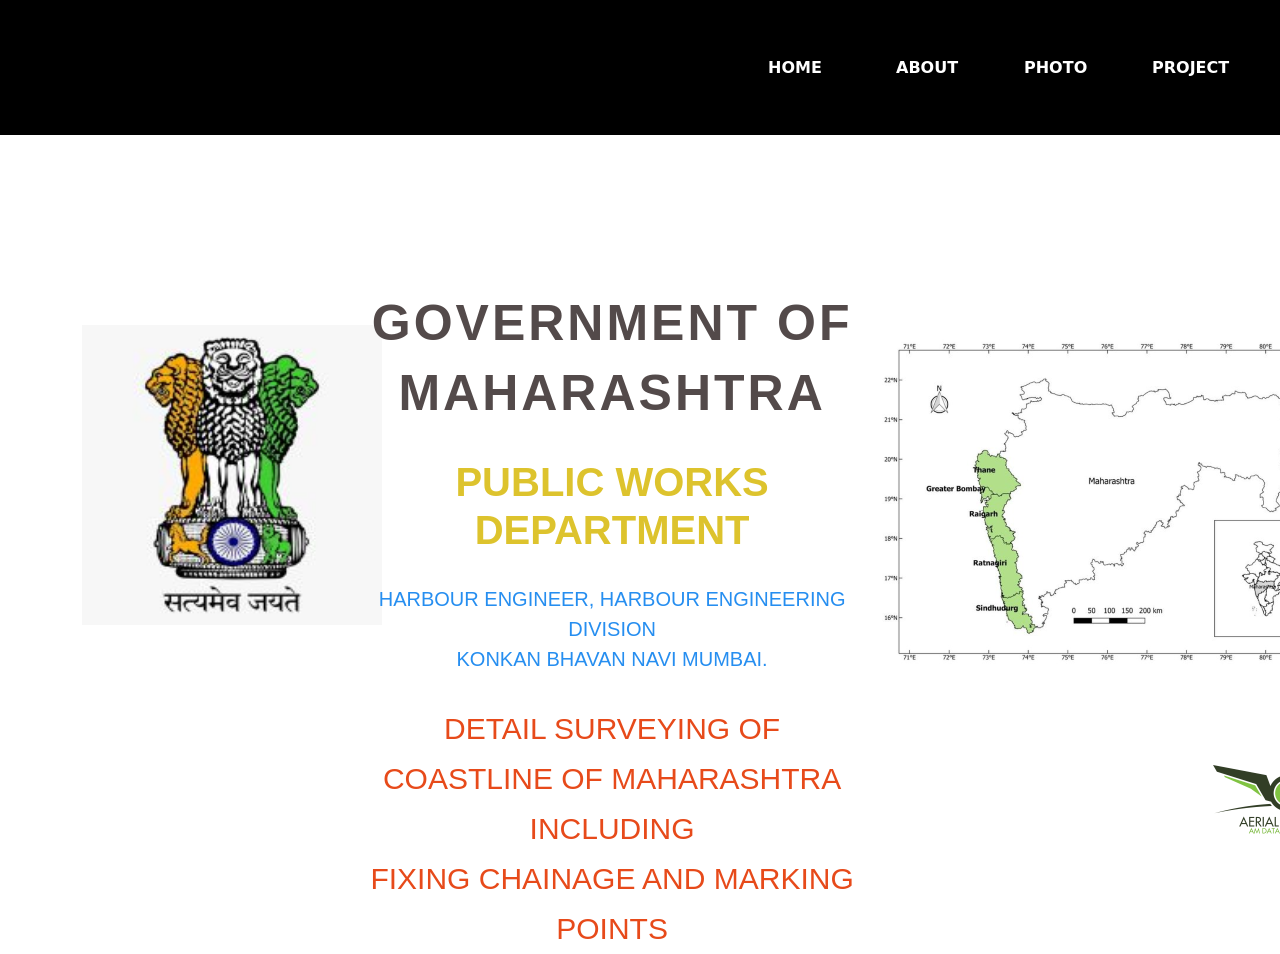
==== index.html @ 78315bbc "my first commit" ====
<!DOCTYPE html>
<html lang="en">
<head>
    <meta charset="UTF-8">
    <meta name="viewport" content="width=device-width, initial-scale=1.0">
    <title>(wp)Coastline Of Maharashtra</title>
</head>
<!-- <link rel="stylesheet" href="../css/home.css"> -->
<link rel="stylesheet" href="./css/home.css">

<link rel="stylesheet" href="https://stackpath.bootstrapcdn.com/bootstrap/5.0.0-alpha1/css/bootstrap.min.css" integrity="sha384-r4NyP46KrjDleawBgD5tp8Y7UzmLA05oM1iAEQ17CSuDqnUK2+k9luXQOfXJCJ4I" crossorigin="anonymous">

<body>
    <header class="header">
        <nav>
            <div class="logo">        
            </div>
            <div class="menu">
                <a href="home.html">HOME</a>
                <a href="about.html">ABOUT</a>
                <a href="photo.html">PHOTO</a>
                <a href="mappage.html">PROJECT</a>
            </div>
        </nav>
        <main>
            <div class="container">
                <div class="logodiv">
                    <!-- <img src="../img/logo1.jpg" alt=""> -->
                    <img src="./img/logo1.jpg" alt="">
                </div>
                <section>
                    <h3>GOVERNMENT OF MAHARASHTRA </h3>
                    <h2>PUBLIC WORKS DEPARTMENT </h2>
                    <h4>HARBOUR ENGINEER, HARBOUR ENGINEERING DIVISION <br>KONKAN BHAVAN NAVI MUMBAI.</h4>
                    <h1> DETAIL SURVEYING OF COASTLINE OF MAHARASHTRA INCLUDING<br> FIXING CHAINAGE AND MARKING POINTS
                    </h1>
                </section>
                <div class="mahadiv">
                    <div class="d1">
                        <!-- <img src="../img/mmap1.png" alt=""> -->
                        <img src="./img/mmap1.png" alt="">
                    </div>
                    <div class="d2">
                        <!-- <img src="../img/AMLogo.png" alt=""> -->
                        <img src="./img/AMLogo.png" alt="">
                    </div>
                </div>
            </div>
        </main>
    </header>

    <script src="https://cdn.jsdelivr.net/npm/popper.js@1.16.0/dist/umd/popper.min.js" integrity="sha384-Q6E9RHvbIyZFJoft+2mJbHaEWldlvI9IOYy5n3zV9zzTtmI3UksdQRVvoxMfooAo" crossorigin="anonymous"></script>
<script src="https://stackpath.bootstrapcdn.com/bootstrap/5.0.0-alpha1/js/bootstrap.min.js" integrity="sha384-oesi62hOLfzrys4LxRF63OJCXdXDipiYWBnvTl9Y9/TRlw5xlKIEHpNyvvDShgf/" crossorigin="anonymous"></script>

</body>
</html>
---- css/home.css ----
* {
    margin: 0px;
    padding: 0px;
    box-sizing: border-box;
    /* background-color: antiquewhite; */
}

.header {
    width: 100%;
    height: 100vh;
    /* background-image: linear-gradient(rgba(0,0,0,0.3),rgba(0,0,0,0.3)),url('../img/background.jpg'); */
    background-position: fixed;
    background-repeat: no-repeat;
    background-size: cover;
}

nav {
    width: 100%;
    height: 15vh;
    background-color: black;
    color: white;
    display: flex;
    justify-content: space-between;
    align-items: center;
}

.logo {
    width: 25%;
    text-align: center;
}

.logo img {
    height: 120px;
    width: 80px;
}

.menu {
    width: 40%;
    display: flex;
    color: white;
    justify-content: space-around;
}

.menu a {
    width: 25%;
    text-decoration: none;
    color: white;
    font-weight: bold;
}

main {
    width: 100%;
    height: 90vh;
    display: flex;
    justify-content: center;
    align-items: center;
    text-align: center;
    color: rgb(0, 0, 0);
    /* background-color: aquamarine; */
}

.container {
    width: 100%;
    height: 80vh;
    display: flex;
    /* background-color: #e0bfbf; */
}

.logodiv {
    width: 25%;
    height: 75vh;
    margin-top: 5vh;
    /* background-color: #585656; */
}

.logodiv img {
    height: 300px;
    width: 300px;
    margin-top: 100px;
}

section {
    width: 45%;
    height: 70vh;
    margin-top: 12vh;
    /* background-color: #d36c6c; */
}

.mahadiv {
    width: 30%;
    height: 75vh;
    margin-top: 5vh;
    /* background-color: #585656; */
}

.d1 {
    margin-left: 10px;
    width: 100%;
    height: 50vh;
    /* background-color: #a31010; */
}

.d1 img {
    margin-top: 100px;
}

.d2 {
    width: 35%;
    height: 20vh;
    margin-top: 90px;
    margin-left: 350px;
    /* background-color: #290101; */
}

section h3 {
    font-size: 50px;
    font-family: sans-serif;
    color: #534a4a;
    font-weight: bolder;
    letter-spacing: 3px;
    line-height: 70px;
}

section h2 {
    margin: 30px 0 20px 0;
    font-size: 40px;
    font-weight: bold;
    color: #ddc32d;
    font-family: sans-serif;
}

section h1 {
    margin: 30px 0 20px 0;
    color: #e74a1a;
    font-family: sans-serif;
    font-weight: bold;
    font-size: 30px;
    font-weight: 100;
    line-height: 50px;
}

section h4 {
    margin: 30px 0 20px 0;
    color: #268ef0;
    font-family: sans-serif;
    font-weight: bold;
    font-size: 20px;
    font-weight: 50;
    line-height: 30px;
}
---- css/home.css ----
* {
    margin: 0px;
    padding: 0px;
    box-sizing: border-box;
    /* background-color: antiquewhite; */
}

.header {
    width: 100%;
    height: 100vh;
    /* background-image: linear-gradient(rgba(0,0,0,0.3),rgba(0,0,0,0.3)),url('../img/background.jpg'); */
    background-position: fixed;
    background-repeat: no-repeat;
    background-size: cover;
}

nav {
    width: 100%;
    height: 15vh;
    background-color: black;
    color: white;
    display: flex;
    justify-content: space-between;
    align-items: center;
}

.logo {
    width: 25%;
    text-align: center;
}

.logo img {
    height: 120px;
    width: 80px;
}

.menu {
    width: 40%;
    display: flex;
    color: white;
    justify-content: space-around;
}

.menu a {
    width: 25%;
    text-decoration: none;
    color: white;
    font-weight: bold;
}

main {
    width: 100%;
    height: 90vh;
    display: flex;
    justify-content: center;
    align-items: center;
    text-align: center;
    color: rgb(0, 0, 0);
    /* background-color: aquamarine; */
}

.container {
    width: 100%;
    height: 80vh;
    display: flex;
    /* background-color: #e0bfbf; */
}

.logodiv {
    width: 25%;
    height: 75vh;
    margin-top: 5vh;
    /* background-color: #585656; */
}

.logodiv img {
    height: 300px;
    width: 300px;
    margin-top: 100px;
}

section {
    width: 45%;
    height: 70vh;
    margin-top: 12vh;
    /* background-color: #d36c6c; */
}

.mahadiv {
    width: 30%;
    height: 75vh;
    margin-top: 5vh;
    /* background-color: #585656; */
}

.d1 {
    margin-left: 10px;
    width: 100%;
    height: 50vh;
    /* background-color: #a31010; */
}

.d1 img {
    margin-top: 100px;
}

.d2 {
    width: 35%;
    height: 20vh;
    margin-top: 90px;
    margin-left: 350px;
    /* background-color: #290101; */
}

section h3 {
    font-size: 50px;
    font-family: sans-serif;
    color: #534a4a;
    font-weight: bolder;
    letter-spacing: 3px;
    line-height: 70px;
}

section h2 {
    margin: 30px 0 20px 0;
    font-size: 40px;
    font-weight: bold;
    color: #ddc32d;
    font-family: sans-serif;
}

section h1 {
    margin: 30px 0 20px 0;
    color: #e74a1a;
    font-family: sans-serif;
    font-weight: bold;
    font-size: 30px;
    font-weight: 100;
    line-height: 50px;
}

section h4 {
    margin: 30px 0 20px 0;
    color: #268ef0;
    font-family: sans-serif;
    font-weight: bold;
    font-size: 20px;
    font-weight: 50;
    line-height: 30px;
}
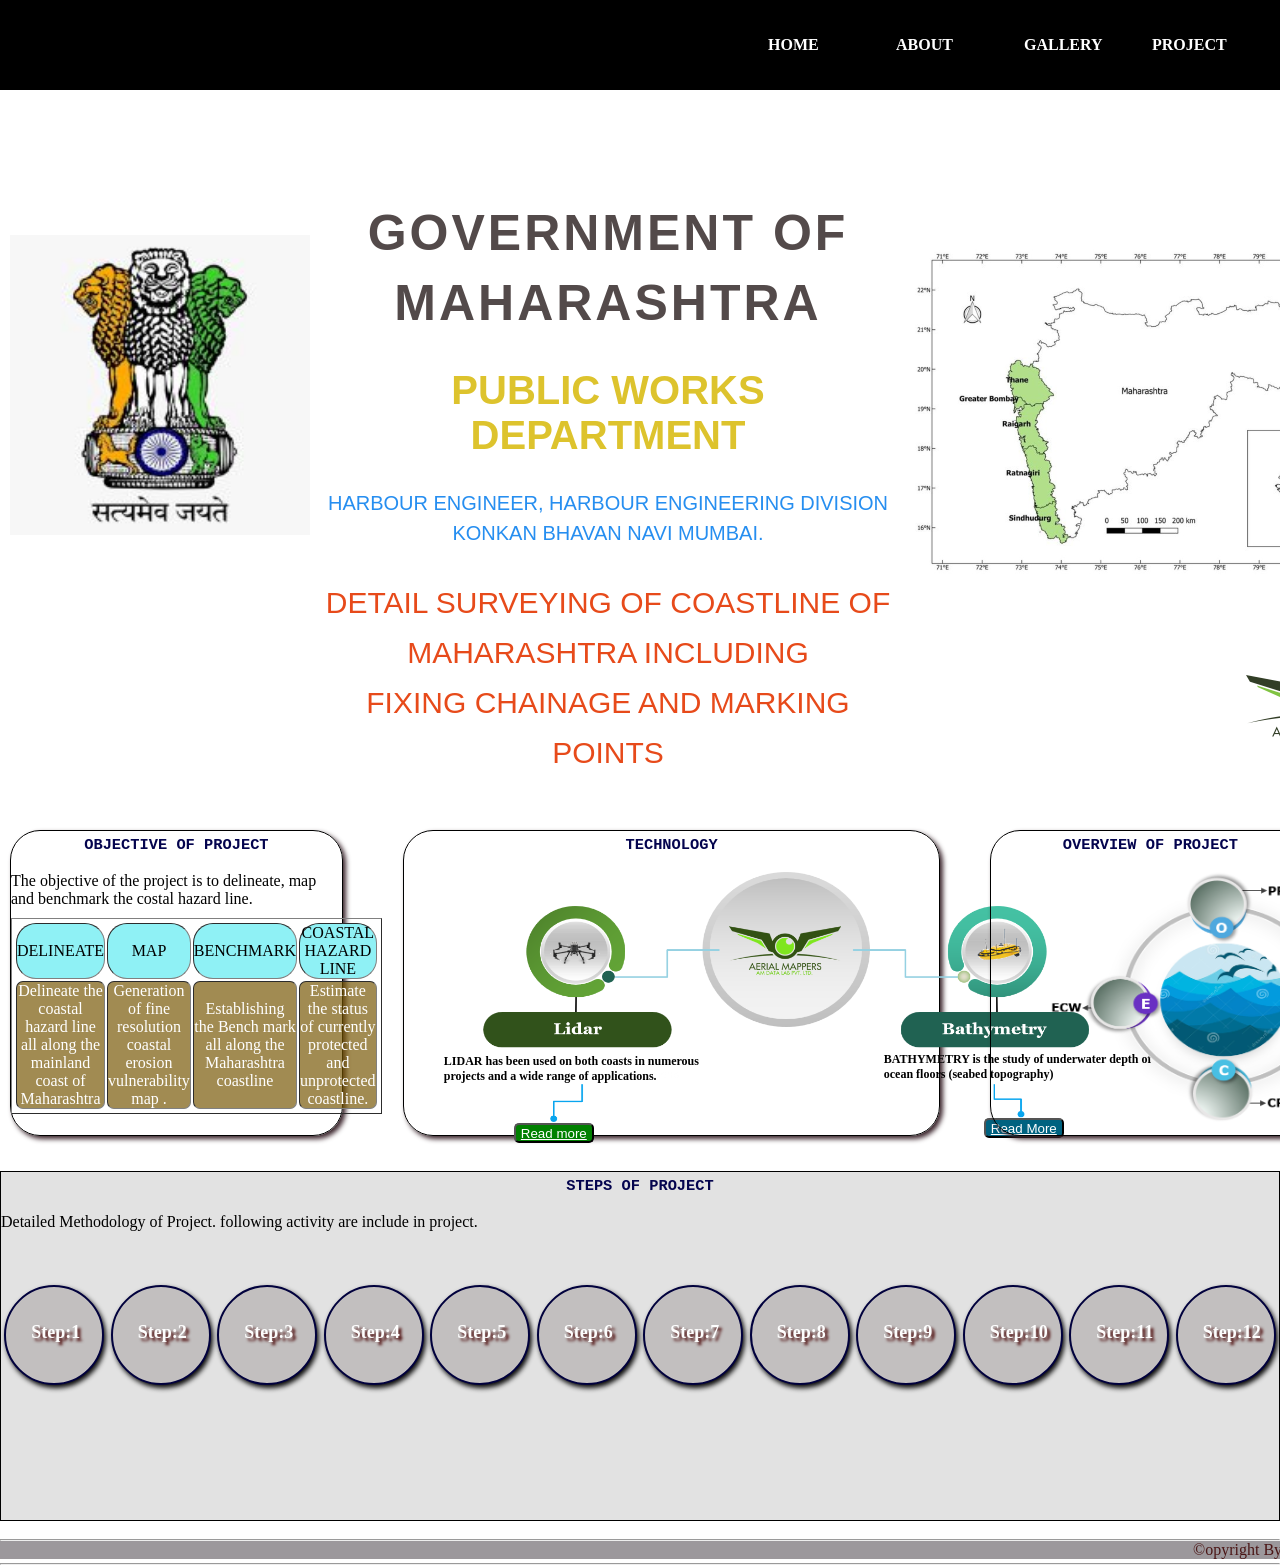
==== commit 74545050: "Add" ====
--- a/index.html
+++ b/index.html
@@ -1,33 +1,29 @@
 <!DOCTYPE html>
 <html lang="en">
+
 <head>
     <meta charset="UTF-8">
     <meta name="viewport" content="width=device-width, initial-scale=1.0">
-    <title>(wp)Coastline Of Maharashtra</title>
+    <title>Coastline Of Maharashtra</title>
 </head>
-<!-- <link rel="stylesheet" href="../css/home.css"> -->
-<link rel="stylesheet" href="./css/home.css">
-
-<link rel="stylesheet" href="https://stackpath.bootstrapcdn.com/bootstrap/5.0.0-alpha1/css/bootstrap.min.css" integrity="sha384-r4NyP46KrjDleawBgD5tp8Y7UzmLA05oM1iAEQ17CSuDqnUK2+k9luXQOfXJCJ4I" crossorigin="anonymous">
+<link rel="stylesheet" href="../css/home.css">
 
 <body>
     <header class="header">
         <nav>
-            <div class="logo">        
+            <div class="logo">
+            
             </div>
             <div class="menu">
-                <a href="home.html">HOME</a>
+                <a href="index.html">HOME</a>
                 <a href="about.html">ABOUT</a>
-                <a href="photo.html">PHOTO</a>
+                <a href="gallery.html">GALLERY</a>
                 <a href="mappage.html">PROJECT</a>
             </div>
         </nav>
         <main>
             <div class="container">
-                <div class="logodiv">
-                    <!-- <img src="../img/logo1.jpg" alt=""> -->
-                    <img src="./img/logo1.jpg" alt="">
-                </div>
+                <div class="logodiv"><img src="../img/logo1.jpg" alt=""></div>
                 <section>
                     <h3>GOVERNMENT OF MAHARASHTRA </h3>
                     <h2>PUBLIC WORKS DEPARTMENT </h2>
@@ -36,21 +32,186 @@
                     </h1>
                 </section>
                 <div class="mahadiv">
-                    <div class="d1">
-                        <!-- <img src="../img/mmap1.png" alt=""> -->
-                        <img src="./img/mmap1.png" alt="">
-                    </div>
-                    <div class="d2">
-                        <!-- <img src="../img/AMLogo.png" alt=""> -->
-                        <img src="./img/AMLogo.png" alt="">
-                    </div>
-                </div>
-            </div>
+                    <div class="d1"><img src="../img/mmap1.png" alt=""></div>
+                    <div class="d2"><img src="../img/AMLogo.png" alt=""></div>
+                </div>
+            </div>
+          
         </main>
+        <!-- <hr> -->
+        <div class="content">
+             <div class="objective">
+                <h3>OBJECTIVE OF PROJECT</h3><br>
+                <p>The objective of the project is to  delineate, map and benchmark the costal hazard line.
+                </p>
+                <table border="1px">
+                   <tr >
+                    <td id="head1">DELINEATE</td>
+                    <td id="head1">MAP</td>
+                    <td id="head1">BENCHMARK</td> 
+                    <td id="head1">COASTAL HAZARD LINE</td>
+                   </tr>
+                   <tr >
+                    <td id="head2">Delineate the coastal hazard line all along the mainland coast of Maharashtra
+                    </td>
+                    <td id="head2">Generation of fine resolution coastal erosion vulnerability map .
+                    </td> 
+                    <td id="head2">Establishing the Bench mark all along the Maharashtra coastline
+                    </td>
+                    <td id="head2"> Estimate the status of currently protected and unprotected coastline.
+                    </td> 
+                   </tr> 
+                </table>
+             </div>
+
+             <div class="technology">
+                <h3>TECHNOLOGY</h3><br>
+                <img src="../img/technology.png" alt="">
+                <div id="d1">
+                    <h4>LIDAR has been used on both coasts in numerous projects and a wide range of applications.</h4>
+                    <br><br>
+                    <button class="read-more-button" onclick="showPopup()">Read more</button>
+                </div>
+                <div id="d2">
+                    <h4>BATHYMETRY is the study of underwater depth of ocean floors (seabed topography) </h4>
+                    <br><br>
+                    <button class="read-more-button1" onclick="showPopup1()">Read More</button>
+                </div>
+<!-- read more for lidar -->
+                <div class="overlay" id="overlay"></div>
+                  <div class="popup-container" id="popupContainer">
+                    <h2>LIDAR TECHNOLOGY</h2>
+                    <br><br>
+                     <p>Airborne light detection and ranging (lidar) is a remote sensing technology that is proving increasingly beneficial in a variety of ocean and coastal mapping applications. 
+                        Lidar systems use pulsed lasers in aircraft to measure ranges to the surface below. The range measurements are combined with position and orientation data to obtain accurate,
+                        3D spatial coordinates (e.g., latitudes, longitudes, and heights) of points on Earth’s surface, as well as elevated features, such as canopy and buildings. In the case of bathymetric lidar,
+                        green laser beams are employed for ranging through the water column in order to map bathymetry of shallow coastal waters.
+                     </p>
+                     <br>
+                     <h2>Output By Lidar:</h2>
+                     <br>
+                     <img src="../img/Lidar.png" alt="">
+                    <p ><button onclick="hidePopup()" class="close">Close</button></p>
+                 </div>
+
+<!-- read more for Bathymetry -->
+                <div class="overlay1" id="overlay1"></div>
+                  <div class="popup-container1" id="popupContainer1">
+                    <h2>BATHYMETRY  TECHNOLOGY</h2>
+                    <br><br>
+                     <p>Bathymetry is the study and mapping of the seabed or lakebed. It consists of obtaining measurements of the depth of the ocean or lakes and is equivalent to the mapping of the earth's topography. 
+                        In general, only limited information is known about seabed and lake beds. Existing maps of the seabed are often low-resolution or obsolete. In this application, Apache  is suitable technology as 
+                        it can measure depths of up to 300 m and provide its exact GNSS position. The data can be used to estimate silt deposits that scour the channel bottom, etc. The seabed level must be accurately 
+                        measured to determine whether a vessel can make it to the berthing area or whether dredging is required to create adequate depth. The depth level is required in dam and reservoir areas to calculate
+                        the capacity of the dam year after year. Due to the constant movement of water through these dams, siltation causes the bed level to rise, which reduces their overall capacity. 
+                     </p>
+                     <br>
+                     <!-- <h2>Output By Bathymetry</h2>
+                     <br> -->
+                     <img src="../img/Bathymetry.png" alt="">
+                    <p><button onclick="hidePopup1()" class="close">Close</button></p>
+                 </div>  
+
+                <script>
+                   function showPopup() {
+                   document.getElementById('overlay').style.display = 'block';
+                   document.getElementById('popupContainer').style.display = 'block';
+                   }
+
+                   function hidePopup() {
+                   document.getElementById('overlay').style.display = 'none';
+                   
+                   document.getElementById('popupContainer').style.display = 'none';
+                   }
+// Bathymetry
+                   function showPopup1() {
+                   document.getElementById('overlay1').style.display = 'block';
+                   document.getElementById('popupContainer1').style.display = 'block';
+                   }
+
+                   function hidePopup1() {
+                   document.getElementById('overlay1').style.display = 'none';
+                   document.getElementById('popupContainer1').style.display = 'none';
+                   }
+                </script>
+                
+             </div>
+
+             <div class="Overview">
+                  <h3>OVERVIEW OF PROJECT </h3><BR>
+                   
+                    <a href="./mappage.html"> <img src="./img/OVERVIEW (2).png" alt=""></a>
+             </div>
+        </div>
+            <br>
+            <br>
+<!-- steps -->
+        <div class="steps">
+            <h3>STEPS OF PROJECT</h3>
+            <br>
+           <p>Detailed Methodology of Project. following activity are include in project.</p>
+            <br><br><br>
+            <div class="stepbox">
+                <div class="box">
+                    <h4>Step:1</h4>
+                    <div class="popbox">Identification of coastline using google earth.(Ref for aerial survey).</div>   
+                </div>
+                <div class="box">
+                    <h4>Step:2</h4>
+                    <div class="popbox">Establishment of benchmark for drone survey.</div>
+                </div>
+                <div class="box">
+                    <h4>Step:3</h4>
+                    <div class="popbox">Drone lidar survey.</div>
+                </div>
+                <div class="box">
+                    <h4>Step:4</h4>
+                    <div class="popbox">Generation of drone survey output.</div>
+                </div>
+                <div class="box">
+                    <h4>Step:5</h4>
+                    <div class="popbox">Geo-referencing of the village map.</div>
+                </div>
+                <div class="box">
+                    <h4>Step:6</h4>
+                    <div class="popbox">Identification of the coastline (district wise, taluka wise, village wise).</div>
+                </div>
+
+                <div class="box">
+                    <h4>Step:7</h4>
+                    <div class="popbox">Rectification of the coastline as per notified area.</div>   
+                </div>
+                <div class="box">
+                    <h4>Step:8</h4>
+                    <div class="popbox">Chainage the entire coastline.</div>
+                </div>
+                <div class="box">
+                    <h4>Step:9</h4>
+                    <div class="popbox">Physical KM stone marking as per given dimensions.</div>
+                </div>
+                <div class="box">
+                    <h4>Step:10</h4>
+                    <div class="popbox">Super-imposition of the historical data collected from satellite image.</div>
+                </div>
+                <div class="box">
+                    <h4>Step:11</h4>
+                    <div class="popbox">Statement of changes against the current situation of the coastline. (Drone image and satellite image superimposition).</div>
+                </div>
+                <div class="box">
+                    <h4>Step:12</h4>
+                    <div class="popbox">Identification of Hazards in the coastal environment (Vulnerability index given by INCOIS).</div>
+                </div>
+            </div>
+        </div>    
+        <br>
+<!-- footer -->
+        <footer>
+            <hr>
+            <marquee>©opyright By Aerial Mappers.</marquee>
+            <hr>
+         </footer>
     </header>
-
-    <script src="https://cdn.jsdelivr.net/npm/popper.js@1.16.0/dist/umd/popper.min.js" integrity="sha384-Q6E9RHvbIyZFJoft+2mJbHaEWldlvI9IOYy5n3zV9zzTtmI3UksdQRVvoxMfooAo" crossorigin="anonymous"></script>
-<script src="https://stackpath.bootstrapcdn.com/bootstrap/5.0.0-alpha1/js/bootstrap.min.js" integrity="sha384-oesi62hOLfzrys4LxRF63OJCXdXDipiYWBnvTl9Y9/TRlw5xlKIEHpNyvvDShgf/" crossorigin="anonymous"></script>
-
+    
 </body>
+
 </html>
--- a/css/home.css
+++ b/css/home.css
@@ -16,7 +16,7 @@
 
 nav {
     width: 100%;
-    height: 15vh;
+    height: 10vh;
     background-color: black;
     color: white;
     display: flex;
@@ -50,7 +50,7 @@
 
 main {
     width: 100%;
-    height: 90vh;
+    height: 80vh;
     display: flex;
     justify-content: center;
     align-items: center;
@@ -59,55 +59,54 @@
     /* background-color: aquamarine; */
 }
 
-.container {
+.container{
     width: 100%;
     height: 80vh;
     display: flex;
     /* background-color: #e0bfbf; */
 }
 
-.logodiv {
-    width: 25%;
-    height: 75vh;
-    margin-top: 5vh;
-    /* background-color: #585656; */
-}
-
-.logodiv img {
+.logodiv{
+width: 25%;
+height: 75vh;
+margin-top: 5vh;
+/* background-color: #585656; */
+}
+
+.logodiv img{
     height: 300px;
     width: 300px;
     margin-top: 100px;
 }
 
-section {
+section{
     width: 45%;
     height: 70vh;
     margin-top: 12vh;
     /* background-color: #d36c6c; */
 }
 
-.mahadiv {
+.mahadiv{
     width: 30%;
     height: 75vh;
     margin-top: 5vh;
     /* background-color: #585656; */
 }
 
-.d1 {
+.d1{
     margin-left: 10px;
     width: 100%;
     height: 50vh;
     /* background-color: #a31010; */
 }
 
-.d1 img {
+.d1 img{
     margin-top: 100px;
 }
 
-.d2 {
+.d2{
     width: 35%;
-    height: 20vh;
-    margin-top: 90px;
+    height: 20vh;margin-top: 90px;
     margin-left: 350px;
     /* background-color: #290101; */
 }
@@ -119,6 +118,7 @@
     font-weight: bolder;
     letter-spacing: 3px;
     line-height: 70px;
+    /* text-shadow: 2px 1px 2px rgb(173, 173, 173); */
 }
 
 section h2 {
@@ -127,6 +127,7 @@
     font-weight: bold;
     color: #ddc32d;
     font-family: sans-serif;
+    /* text-shadow: 2px 1px  5px rgb(91, 91, 92); */
 }
 
 section h1 {
@@ -137,8 +138,9 @@
     font-size: 30px;
     font-weight: 100;
     line-height: 50px;
-}
-
+    /* text-shadow: 2px 1px  5px rgb(91, 91, 92); */
+
+}
 section h4 {
     margin: 30px 0 20px 0;
     color: #268ef0;
@@ -147,4 +149,1380 @@
     font-size: 20px;
     font-weight: 50;
     line-height: 30px;
-}+    /* text-shadow: 2px 1px  5px rgb(91, 91, 92); */
+
+}
+
+.content{
+    height: 35vh;
+    width: 100%;
+    display: flex;
+    /* background-color: rgb(187, 171, 171); */
+    margin-top: 10px;
+}
+
+.objective{
+    height: 34vh;
+    width: 26%;
+    margin-top: 10px;
+    border-radius: 30px;
+    margin-left: 10px;
+    margin-right: 10px;
+    border:1px solid black;
+    box-shadow: 3px 3px 5px rgb(59, 37, 44);
+}
+
+.objective h3{
+    margin-top: 5px;
+    font-size: 1.2vw;
+    font-family: 'Courier New', Courier, monospace;
+    text-align: center;
+    color: rgb(4, 4, 78);
+    /* background-color: black; */
+}
+
+table{
+    padding: 2px;
+    margin-top: 10px;
+    /* background-color: rgb(216, 223, 219); */
+}
+
+ tr #head1{
+   border-radius: 20px;
+   text-align: center;
+   background-color:rgb(143, 241, 245);
+}
+
+tr #head1:hover{
+    background-color:rgb(3, 94, 97);
+    text-decoration: underline;
+    text-shadow: #fffdfd;
+}
+
+tr #head2{
+    border-radius: 7px;
+    text-align: center;
+    color: #fff;
+    background-color: rgba(117, 84, 0, 0.678);
+ }
+
+ .technology{
+    height: 34vh;
+    width: 42%;
+
+    margin-top: 10px;
+    border-radius: 30px;
+    margin-left: 50px;
+    margin-right: 10px;
+    /* background-color: #534a4a; */
+    border:1px solid black;
+    box-shadow: 3px 3px 5px rgb(59, 37, 44);
+}
+
+#d1{
+    margin-top: -72px;
+    margin-left: 40px;
+    height: 40px;
+    width: 270px;
+    /* background-color: #f39797; */
+}
+#d1 button{
+    margin-left: 70px;
+    margin-top: 3px;
+    height: 20px;
+    width: 80px;
+    border-radius: 5px;
+    background-color:green;
+    color: white;
+}
+.technology div h4{
+    font-size: 1.5ch;
+    color: black;
+}
+#d2{
+    margin-top: -42px;
+    margin-left: 480px;
+    height: 40px; 
+    width: 270px;
+    /* background-color: #996c6c; */
+}
+#d2 button{
+    background-color:rgb(0, 98, 128);
+    color: white;
+    height: 20px;
+    width: 80px;
+    border-radius: 5px;
+    margin-left: 100px;
+}
+.technology h3{
+    margin-top: 5px;
+    font-size: 1.2vw;
+    font-family: 'Courier New', Courier, monospace;
+    text-align: center;
+    color: rgb(4, 4, 78);
+    /* background-color: black; */
+}
+
+.technology img{
+  height: 250px;
+  width: 650px;
+  margin-left: 50px;
+}
+
+/* read more lidar*/
+.popup-container {
+    display: none;
+    position: fixed;
+     top: 50%;
+    left: 50%; 
+    margin-left: 50px; 
+    transform: translate(-50%, -50%);
+    padding: 20px;
+    background-color: #fff;
+    box-shadow: 0 0 10px rgba(0, 0, 0, 0.3);
+    z-index: 1000;
+  }
+
+  .overlay {
+    display: none;
+    position: fixed;
+    top: 0;
+    left: 0;
+    width: 100%;
+    height: 100%;
+    background: rgba(0, 0, 0, 0.5);
+    z-index: 999;
+  }
+
+  .read-more-button {
+    cursor: pointer;
+    color: blue;
+    text-decoration: underline;
+  }
+
+  /* read more Bathymetry*/
+.popup-container1 {
+    display: none;
+    position: fixed;
+     top: 50%;
+    left: 50%; 
+    margin-left: 50px; 
+    transform: translate(-50%, -50%);
+    padding: 20px;
+    background-color: #fff;
+    box-shadow: 0 0 10px rgba(0, 0, 0, 0.3);
+    z-index: 1000;
+  }
+
+  .overlay1 {
+    display: none;
+    position: fixed;
+    top: 0;
+    left: 0;
+    width: 100%;
+    height: 100%;
+    background: rgba(0, 0, 0, 0.5);
+    z-index: 999;
+  }
+
+  .read-more-button1 {
+    cursor: pointer;
+    color: blue;
+    text-decoration: underline;
+  }
+
+  .close{
+    background-color: darkgreen;
+    color: #fff;
+  }
+  .Overview{
+    height: 34vh;
+    width: 25%;
+    margin-top: 10px;
+    border-radius: 30px;
+    margin-left: 40px;
+    margin-right: 10px;
+    border:1px solid black;
+    box-shadow: 3px 3px 5px rgb(59, 37, 44);
+  }
+
+  .Overview img{
+    margin-left: 10px;
+    height: 250px;
+    width: 450px;
+  }
+  .Overview h3{
+    margin-top: 5px;
+    font-size: 1.2vw;
+    font-family: 'Courier New', Courier, monospace;
+    text-align: center;
+    color: rgb(4, 4, 78);
+    /* background-color: black; */
+}
+
+/* steps */
+.steps{
+    height: 350px;
+    width: 100%;
+    border: 1px solid black;
+    /* display: flex; */
+    background-color: rgb(226, 226, 226);
+}
+.steps h3{
+    margin-top: 5px;
+    font-size: 1.2vw;
+    font-family: 'Courier New', Courier, monospace;
+    text-align: center;
+    color: rgb(4, 4, 78);
+    /* background-color: black; */
+}
+.stepbox{
+    display: flex;
+   justify-content: space-around;
+   align-items: center;
+}
+.box{
+    width: 100px;
+    height: 100px;
+    border: 2px solid rgb(1, 1, 61);
+    border-radius: 50%;
+    box-shadow: 2px 3px 5px rgb(8, 8, 8);
+    background-color: #c2bfbf;
+    position: relative;
+}
+.popbox{
+    display: none;
+    position:absolute;
+    top: 100%;
+    left: 0;
+    width: 150px;
+    padding: 10px;
+    border-radius: 5px;
+    background-color: rgb(113, 155, 156);
+    border: 1px solid black;
+    box-shadow: 0 3px 5px rgb(59, 37, 44);
+}
+.box:hover .popbox {
+display: block;
+}
+
+.stepbox div h4{
+    align-items: center;
+    margin-left: 25px;
+    margin-top: 35px;
+   font-size: large;
+    text-shadow: 3px 3px 3px rgb(71, 3, 3);
+    color: #fdfdfd;
+}
+ footer marquee{
+    color: rgb(75, 22, 22);
+    background-color: rgb(156, 152, 156);
+}
+
+
+ /* mobile view */
+@media only screen and (max-width: 600px) {
+    body {
+      font-size: 14px;
+    }
+    nav{
+        width: 100%;
+        height: 5vh;
+        background-color: black;
+        color: white;
+        display: flex;
+        justify-content: space-between;
+        align-items: center;
+        font-size: smaller;
+    }
+    .menu{
+        width: 100%;
+        display: flex;
+        color: white;
+        justify-content: space-around;
+    }
+    .menu a{
+        /* text-decoration: none; */
+        color: white;
+        font-size: smaller;
+        font-weight: bold;
+    }
+    main {
+        width: 100%;
+        height: 95vh;
+        display: flex;
+        justify-content: center;
+        align-items: center;
+        text-align: center;
+        color: rgb(0, 0, 0);
+        /* background-color: aquamarine; */
+    }
+    .logodiv{
+        width: 20%;
+        height: 7vh;
+        margin-top: -0vh;
+        /* background-color: #585656; */
+        }
+        .logodiv img{
+            height: 50px;
+            width: 50px;
+            margin-top: 10px;
+        }
+        section{
+            width: 60%;
+            height: 70vh;
+            margin-top: -6vh;
+            /* background-color: #d36c6c; */
+        }
+        .mahadiv{
+            width: 20%;
+            height: 7vh;
+            margin-left: -1vh;
+            margin-top: -0vh;
+            /* background-color: #585656; */
+        }
+        .d1{
+            margin-left: 10px;
+            width: 100%;
+            height: 7vh;
+            /* background-color: #a31010; */
+        }
+        .d1 img{
+            margin-top: 10px;
+            height: 50px;
+            width: 50px;
+        }
+        .d2{
+            width: 35%;
+            height: 20vh;margin-top: 90px;
+            margin-left: 350px;
+            /* background-color: #290101; */
+        }
+        section h3 {
+            font-size: 10px;
+            font-family: sans-serif;
+            color: #534a4a;
+            font-weight: bolder;
+            line-height: 15px;
+        }
+        section h2 {
+            margin-top: 8px;
+            font-size: 10px;
+            font-weight: bold;
+            color: #ddc32d;
+            font-family: sans-serif;
+        }
+        section h1 {
+            color: #e74a1a;
+            font-family: sans-serif;
+            font-weight: bold;
+            margin-top: -10px;
+            font-size: 10px;
+            font-weight: 100;
+            line-height: 12px;
+        }
+        section h4 {
+            margin-top: -10px;
+            color: #268ef0;
+            font-family: sans-serif;
+            font-weight: bold;
+            font-size: 10px;
+            line-height: 12px;
+        }
+        .content{
+            height:75vh;
+            width: 100%;
+            display: inline;
+            /* background-color: rgb(187, 171, 171); */
+           /* margin-top: 50px; */
+        }
+ /* Table Objective */
+        .objective{
+            margin-top:-700px;
+            height: 22vh;
+            width: 100%;
+            border-radius: 30px;
+            margin-left: 0px;
+            border:1px solid black;
+        }
+        .objective h3{
+            margin-top: 3px;
+            font-size: 0.8rem;
+            font-family: 'Courier New', Courier, monospace;
+            text-align: center;
+            color: rgb(4, 4, 78);
+            /* background-color: black; */
+        }
+        .objective p{
+            margin-top: 3px;
+            font-size: 0.8rem;
+            margin-top: -8px;
+            text-align: center;
+            /* background-color: black; */
+        }
+        table{
+            font-size: 0.67rem;
+            margin-left: -2px;
+            border-radius: 15px;
+            background-color: rgb(216, 223, 219);
+        }
+         tr #head1{
+           border-radius: 20px;
+           text-align: center;
+           background-color:rgb(143, 241, 245);
+        }
+        tr #head1:hover{
+            background-color:rgb(3, 94, 97);
+            text-decoration: underline;
+            text-shadow: #fffdfd;
+        }
+        tr #head2{
+            border-radius: 7px;
+            text-align: center;
+            color: #fff;
+            background-color: rgba(117, 84, 0, 0.678);
+         }
+/* Tecchnology */
+         .technology{
+            height: 22vh;
+            width: 100%;
+            margin-top: 10px;
+            border-radius: 30px;
+            margin-left: 0px;
+            /* background-color: #c0c0c0; */
+            border:1px solid black;
+        }    
+        #d1{
+            margin-top: -40px;
+            margin-left: 0px;
+            font-size: 0.67rem;
+            height: 20px; 
+            width: 140px;
+            /* background-color: #f39797; */
+        }
+        #d1 button{
+            margin-left: 10px;
+            margin-top: -5px;
+            height: 15px;
+            font-size: 0.7rem;
+            width: 80px;
+            text-decoration: none;
+            border-radius: 5px;
+            background-color:green;
+            color: white;
+        }
+        .technology div h4{
+            font-size: 1.5ch;
+            color: black;
+        }
+        #d2{
+            margin-top:-20px;
+            margin-left: 150px;
+            font-size: 0.65rem;
+            height: 20px; 
+            width: 120px;
+            /* background-color:#996c6c; */
+        }
+        #d2 button{
+            background-color:rgb(0, 98, 128);
+            color: white;
+            height: 15px;
+            font-size: 0.7rem;
+            width: 80px;   
+            text-decoration: none;
+            border-radius: 5px;
+            margin-top: -50px;
+            margin-left: 40px;
+        }
+        .technology h3{
+            margin-top: 3px;
+            font-size: 0.8rem;
+            font-family: 'Courier New', Courier, monospace;
+            text-align: center;
+            color: rgb(4, 4, 78);
+        }
+        .technology img{
+          height: 130px;
+          width: 270px;
+          margin-left: 0px;
+        } 
+/* read more lidar*/
+        .popup-container {
+            display: none;
+            font-size: 0.7rem;
+            position: fixed;
+             top: 45%; 
+            left: 35%; 
+            margin-left: 40px; 
+            transform: translate(-50%, -50%);
+            padding:2px;
+            background-color: #fff;
+            box-shadow: 0 0 10px rgba(0, 0, 0, 0.3);
+          }
+        .read-more-button {
+            cursor: pointer;
+            color: blue;
+            text-decoration: underline;
+          }
+ /* read more Bathymetry*/
+        .popup-container1 {
+            display: none;
+            font-size: 0.7rem;
+            position: fixed;
+             top: 45%; 
+            left: 35%; 
+            margin-left: 40px; 
+            transform: translate(-50%, -50%);
+            padding:2px;
+            background-color: #fff;
+            box-shadow: 0 0 10px rgba(0, 0, 0, 0.3);
+        }
+        .overlay1 {
+            display: none;
+            position: fixed;
+            top: 0;
+            left: 0;
+            width: 100%;
+            height: 100%;
+            background: rgba(0, 0, 0, 0.5);
+            z-index: 999;
+        }
+        .read-more-button1 {
+            cursor: pointer;
+            color: blue;
+            text-decoration: underline;
+        }
+        .close{
+            background-color: darkgreen;
+            color: #fff;
+        }
+/* Overview */
+        .Overview{
+            height: 22vh;
+            width: 100%;
+            margin-top: 10px;
+            border-radius: 30px;
+            margin-left: 0px;
+            /* background-color: #c0c0c0; */
+            border:1px solid black;
+        }
+        .Overview img{
+            margin-left:-7px;
+            height: 130px;
+            width: 280px;
+        }
+        .Overview h3{
+            margin-top: 3px;
+            font-size: 0.8rem;
+            font-family: 'Courier New', Courier, monospace;
+            text-align: center;
+            color: rgb(4, 4, 78);
+        }
+/* steps */
+        .steps{
+            height: 350px;
+            width: 100%;
+            margin-top: -20px;
+            border-radius: 10%;
+            border: 1px solid black;
+            background-color: rgb(226, 226, 226);
+        }
+        .steps h3{
+            margin-top: 3px;
+            font-size: 0.8rem;
+            font-family: 'Courier New', Courier, monospace;
+            text-align: center;
+            color: rgb(4, 4, 78);
+        }
+        .steps p{
+           margin-top: 3px;
+           font-size: 0.8rem;
+           margin-top: -8px;
+           text-align: center;
+           /* background-color: black; */
+        }
+        .stepbox{
+            display: flex;
+            flex-wrap: wrap;
+            justify-content: space-between;
+            /* justify-content: space-around; */
+            align-items: center;margin-top: -25px;
+            background-color: #534a4a;
+        }
+        .box{
+            width: 70px;
+            height: 70px;
+            border: 2px solid rgb(1, 1, 61);
+            border-radius: 50%;
+            box-shadow: 2px 3px 5px rgb(8, 8, 8);
+            background-color: #c2bfbf;
+        }
+        .popbox{
+            display: none;
+            position:absolute;
+            top: 100%;
+            left: 0;
+            width: 150px;
+            padding: 10px;
+            border-radius: 5px;
+            background-color: rgb(113, 155, 156);
+            border: 1px solid black;
+            box-shadow: 0 3px 5px rgb(59, 37, 44);
+        }
+        .box:hover .popbox {
+           display: block;
+        }
+        .stepbox div h4{
+           align-items: center;
+           margin-left: 0px;
+           margin-top: 15px;
+           font-size: medium;
+           text-shadow: 3px 3px 3px rgb(71, 3, 3);
+            color: #fdfdfd;
+        }
+    }
+
+/* Tablet View */
+@media only screen and (min-width: 600px) and (max-width: 1024px) {
+    body {
+        font-size: 15px;
+    }
+    nav{
+        width: 100%;
+        height: 6vh;
+        background-color: black;
+        color: white;
+        display: flex;
+        justify-content: space-between;
+        align-items: center;
+        font-size: small;
+    }
+    .menu{
+        width: 100%;
+        display: flex;
+        color: white;
+        justify-content: space-around;
+    }
+    .menu a{
+        /* text-decoration: none; */
+        color: white;
+        font-size: smaller;
+        font-weight: bold;
+    }
+    main {
+        width: 100%;
+        height: 100vh;
+        display: flex;
+        justify-content: center;
+        align-items: center;
+        text-align: center;
+        color: rgb(0, 0, 0);
+        /* background-color: aquamarine; */
+    }
+    .logodiv{
+        width: 20%;
+        height: 13vh;
+        margin-top: -2vh;
+        /* background-color: #585656; */
+    }
+    .logodiv img{
+        height: 85px;
+        width: 75px;
+        margin-top: 10px;
+    }
+    section{
+        width: 60%;
+        height: 25vh;
+        margin-top: -8vh;
+        /* background-color: #8f6a6a; */
+    }
+    .mahadiv{
+        width: 20%;
+        height: 13vh;
+        margin-left: -1vh;
+        margin-top: -2vh;
+        /* background-color: #585656; */
+    }
+    .d1{
+        margin-left: 10px;
+        width: 100%;
+        height: 7vh;
+        /* background-color: #a31010; */
+    }
+    .d1 img{
+        margin-top: 10px;
+        height: 80px;
+        width: 100px;
+    }
+    .d2{
+        width: 35%;
+        height: 20vh;margin-top: 90px;
+        margin-left: 350px;
+        /* background-color: #290101; */
+    }
+    section h3 {
+        font-size: 18px;
+        font-family: sans-serif;
+        color: #534a4a;
+        margin-top: 5px;
+        font-weight: bolder;
+        line-height: 25px;
+    }
+    section h2 {
+        margin-top: 10px;
+        font-size: 14px;
+        font-weight: bold;
+        color: #ddc32d;
+        font-family: sans-serif;
+    }
+    section h1 {
+        color: #e74a1a;
+        font-family: sans-serif;
+        font-weight: bold;
+        margin-top: -10px;
+        font-size: 14px;
+        font-weight: 100;
+        line-height: 20px;
+    }
+    section h4 {
+        margin-top: -10px;
+        color: #268ef0;
+        font-family: sans-serif;
+        font-weight: bold;
+        font-size: 14px;
+        line-height: 20px;
+    }
+    .content{
+        height:75vh;
+        width: 100%;
+        display: inline;
+        /* background-color: rgb(187, 171, 171); */
+        /* margin-top: 50px; */
+    }
+/* Table Objective */
+    .objective{
+        margin-top:-700px;
+        height: 27vh;
+        width: 100%;
+        padding: 5px;
+        border-radius: 30px;
+        margin-left: 0px;
+        border:1px solid black;
+    }
+    .objective h3{
+        margin-top: 5px;
+        font-size: 1.2rem;
+        font-family: 'Courier New', Courier, monospace;
+        text-align: center;
+        color: rgb(4, 4, 78);
+        /* background-color: black; */
+    }
+    .objective p{
+        margin-top: 3px;
+        font-size: 1rem;
+        margin-top: -8px;
+        text-align: center;
+        /* background-color: black; */
+    }
+    table{
+        font-size: 1rem;
+        padding: 5px;
+        margin-left: -2px;
+        border-radius: 15px;
+        background-color: rgb(216, 223, 219);
+    }
+    tr #head1{
+        border-radius: 20px;
+        padding: 5px;
+        text-align: center;
+        background-color:rgb(143, 241, 245);
+    }
+    tr #head1:hover{
+        background-color:rgb(3, 94, 97);
+        text-decoration: underline;
+        text-shadow: #fffdfd;
+    }
+    tr #head2{
+        border-radius: 7px;
+        padding: 5px;
+        text-align: center;
+        color: #fff;
+        background-color: rgba(117, 84, 0, 0.678);
+    }
+/* Tecchnology */
+    .technology{
+        height: 27vh;
+        width: 100%;
+        margin-top: 20px;
+        border-radius: 30px;
+        margin-left: 0px;
+        /* background-color: #c0c0c0; */
+        border:1px solid black;
+    }    
+    #d1{
+        margin-top: -50px;
+        margin-left: 30px;
+        font-size: 0.9rem;
+        height: 30px; 
+        width: 230px;
+        /* background-color: #f39797; */
+    }
+    #d1 button{
+        margin-left: 50px;
+        margin-top: -10px;
+        font-size: 0.8rem;
+        height: 20px;
+        width: 100px;
+        text-decoration: none;
+        border-radius: 5px;
+        background-color:green;
+        color: white;
+    }
+    .technology div h4{
+        font-size: 1.5ch;
+        color: black;
+    }
+    #d2{
+        margin-top:-30px;
+        margin-left: 350px;
+        font-size: 0.9rem;
+        height: 30px; 
+        width: 220px;
+        /* background-color:#996c6c; */
+    }
+    #d2 button{
+        background-color:rgb(0, 98, 128);
+        color: white;
+        height: 20px;
+        width: 100px;  
+        font-size: 0.8rem; 
+        text-decoration: none;
+        border-radius: 5px;
+        margin-top: -40px;
+        margin-left: 60px;
+    }
+    .technology h3{
+        margin-top: 5px;
+        font-size: 1.2rem;
+        font-family: 'Courier New', Courier, monospace;
+        text-align: center;
+        color: rgb(4, 4, 78);
+        /* background-color: black; */
+    }
+    .technology img{
+        height: 180px;
+        width:450px;
+        margin-left: 70px;
+    } 
+/* read more lidar*/
+    .popup-container {
+        display: none;
+        font-size: 1rem;
+        position: fixed;
+        top: 45%; 
+        left: 42%; 
+        margin-left: 45px; 
+        transform: translate(-50%, -50%);
+        padding:2px;
+        background-color: #fff;
+        box-shadow: 0 0 10px rgba(0, 0, 0, 0.3);
+    }
+    .read-more-button {
+        cursor: pointer;
+        color: blue;
+        text-decoration: underline;
+    }
+/* read more Bathymetry*/
+    .popup-container1 {
+        display: none;
+        font-size: 1 rem;
+        position: fixed;
+        top: 45%; 
+        left: 43%; 
+        margin-left: 40px; 
+        transform: translate(-50%, -50%);
+        padding:2px;
+        background-color: #fff;
+        box-shadow: 0 0 10px rgba(0, 0, 0, 0.3);
+    }
+    .overlay1 {
+        display: none;
+        position: fixed;
+        top: 0;
+        left: 0;
+        width: 100%;
+        height: 100%;
+        background: rgba(0, 0, 0, 0.5);
+        z-index: 999;
+    }
+    .read-more-button1 {
+        cursor: pointer;
+        color: blue;
+        text-decoration: underline;
+    }
+    .close{
+        background-color: darkgreen;
+        color: #fff;
+        padding: 3px;
+        border-radius: 5%;
+        font-size: 1rem;
+    }
+/* Overview */
+    .Overview{
+        height: 27vh;
+        width: 100%;
+        margin-top: 20px;
+        border-radius: 30px;
+        margin-left: 0px;
+        /* background-color: #c0c0c0; */
+        border:1px solid black;
+    }
+    .Overview img{
+        margin-left:70px;
+        height: 230px;
+        width: 430px;
+        margin-top: -20px;
+    }
+    .Overview h3{
+        margin-top: 5px;
+        font-size: 1.2rem;
+        font-family: 'Courier New', Courier, monospace;
+        text-align: center;
+        color: rgb(4, 4, 78);
+        /* background-color: black; */
+    }
+/* steps */
+    .steps{
+        height: 300px;
+        width: 100%;
+        margin-top: -10px;
+        border-radius: 10%;
+        border: 1px solid black;
+        background-color: rgb(226, 226, 226);
+    }
+    .steps h3{
+        margin-top: 5px;
+        font-size: 1.5rem;
+        font-family: 'Courier New', Courier, monospace;
+        text-align: center;
+        color: rgb(4, 4, 78);
+        /* background-color: black; */
+    }
+    .steps p{
+        margin-top: 3px;
+        font-size: 1rem;
+        margin-top: -8px;
+        text-align: center;
+        /* background-color: black; */
+    }
+    stepbox{
+        display: flex;
+        flex-wrap: wrap;
+        justify-content: space-between;
+        align-items: center;
+        margin-top: -25px;
+        /* background-color: #534a4a; */
+    }
+    .box{
+        width: 85px;
+        height: 85px;
+        border: 2px solid rgb(1, 1, 61);
+        border-radius: 50%;
+        box-shadow: 2px 3px 5px rgb(8, 8, 8);
+        background-color: #c2bfbf;
+    }
+    .popbox{
+        display: none;
+        position:absolute;
+        top: 100%;
+        left: 0;
+        width: 150px;
+        padding: 10px;
+        border-radius: 5px;
+        background-color: rgb(113, 155, 156);
+        border: 1px solid black;
+        box-shadow: 0 3px 5px rgb(59, 37, 44);
+    }
+    .box:hover .popbox {
+        display: block;
+    }
+    .stepbox div h4{
+        align-items: center;
+        margin-left: 0px;
+        margin-top: 15px;
+        font-size: large;
+        text-shadow: 3px 3px 3px rgb(71, 3, 3);
+        color: #fdfdfd;
+    }
+}
+
+/* laptop view */
+@media only screen and (min-width: 1024px) and (max-width: 1250px) {
+    nav {
+        width: 100%;
+        height: 10vh;
+        background-color: black;
+        color: white;
+        display: flex;
+        justify-content: space-between;
+        align-items: center;
+    }
+    .menu {
+        width: 40%;
+        display: flex;
+        color: white;
+        justify-content: space-around;
+    }
+    .menu a {
+        width: 25%;
+        text-decoration: none;
+        color: white;
+        font-weight: bold;
+    }
+    main {
+        width: 100%;
+        height: 100vh;
+        display: flex;
+        justify-content: center;
+        align-items: center;
+        text-align: center;
+        color: rgb(0, 0, 0);
+        /* background-color: aquamarine; */
+    }
+    .container{
+        width: 100%;
+        height: 60vh;
+        display: flex;
+        margin-top: -300px;
+        /* background-color: #e0bfbf; */
+    }
+    .logodiv{
+    width: 25%;
+    height: 30vh;
+    margin-top: 15vh;
+    /* background-color: #585656; */
+    }
+    .logodiv img{
+        height: 250px;
+        width: 250px;
+        margin-top:0px;
+    }
+    section{
+        width: 45%;
+        height: 60vh;
+        margin-top: 5vh;
+        /* background-color: #d36c6c; */
+    }
+    .mahadiv{
+        width: 30%;
+        height: 30vh;
+        margin-top: 15vh;
+        /* background-color: #585656; */
+    }
+    .d1{
+        margin-left: 10px;
+        width: 100%;
+        height: 50vh;
+        /* background-color: #a31010; */
+    }
+    .d1 img{
+        margin-top: 0px;
+        height: 250px;
+        width: 300px;
+    }
+    .d2{
+        width: 35%;
+        height: 20vh;margin-top: 90px;
+        margin-left: 350px;
+        /* background-color: #290101; */
+    }
+    section h3 {
+        font-size: 40px;
+        font-family: sans-serif;
+        color: #534a4a;
+        font-weight: bolder;
+        letter-spacing: 3px;
+        line-height: 60px;
+        /* text-shadow: 2px 1px 2px rgb(173, 173, 173); */
+    }
+    section h2 {
+        margin: 30px 0 20px 0;
+        font-size: 30px;
+        font-weight: bold;
+        color: #ddc32d;
+        font-family: sans-serif;
+        /* text-shadow: 2px 1px  5px rgb(91, 91, 92); */
+    }
+    section h1 {
+        margin: 30px 0 20px 0;
+        color: #e74a1a;
+        font-family: sans-serif;
+        font-weight: bold;
+        font-size: 25px;
+        font-weight: 100;
+        line-height: 40px;
+        /* text-shadow: 2px 1px  5px rgb(91, 91, 92); */
+    }
+    section h4 {
+        margin: 30px 0 20px 0;
+        color: #268ef0;
+        font-family: sans-serif;
+        font-weight: bold;
+        font-size: 20px;
+        font-weight: 50;
+        line-height: 30px;
+        /* text-shadow: 2px 1px  5px rgb(91, 91, 92); */
+    }
+    .content{
+        height: 33vh;
+        width: 100%;
+        display: flex;
+        /* background-color: rgb(187, 171, 171); */
+        margin-top: -300px;
+    }
+/* objective  */
+    .objective{
+        height: 30vh;
+        width: 26%;
+        margin-top: 10px;
+        border-radius: 30px;
+        margin-left: 10px;
+        margin-right: 10px;
+        border:1px solid black;
+        box-shadow: 3px 3px 5px rgb(59, 37, 44);
+    }
+    .objective h3{
+        margin-top: 5px;
+        font-size: 1.2rem;
+        font-family: 'Courier New', Courier, monospace;
+        text-align: center;
+        color: rgb(4, 4, 78);
+        /* background-color: black; */
+    }
+    table{
+        padding: 5px;
+        margin-top: 10px;
+        font-size: 0.8rem;
+        /* background-color: rgb(216, 223, 219); */
+    }
+     tr #head1{
+       border-radius: 20px;
+       
+       text-align: center;
+       background-color:rgb(143, 241, 245);
+    }
+    tr #head1:hover{
+        background-color:rgb(3, 94, 97);
+        text-decoration: underline;
+        text-shadow: #fffdfd;
+    }
+    tr #head2{
+        border-radius: 7px;
+        text-align: center;
+        color: #fff;
+        background-color: rgba(117, 84, 0, 0.678);
+    }
+/*technology  */
+    .technology{
+        height: 32vh;
+        width: 40%;
+        margin-top: 10px;
+        border-radius: 30px;
+        margin-left: 30px;
+        margin-right: 10px;
+        /* background-color: #534a4a; */
+        border:1px solid black;
+        box-shadow: 3px 3px 5px rgb(59, 37, 44);
+    }
+    #d1{
+        /* margin-top: -70px; */
+        margin-left: 3px;
+        height: 40px;
+        width: 230px;
+        /* background-color: #f39797; */
+    }
+    #d1 button{
+        margin-left: 30px;
+         margin-top: -10px;
+        height: 20px;
+        width: 80px;
+        border-radius: 5px;
+        background-color:green;
+        color: white;
+    }
+    .technology div h4{
+        font-size: 1.5ch;
+        color: black;
+    }
+    #d2{
+        margin-top: -42px;
+        margin-left: 240px;
+        height: 40px; 
+        width: 230px;
+        /* background-color: #996c6c; */
+    }
+    #d2 button{
+        background-color:rgb(0, 98, 128);
+        color: white;
+        height: 20px;
+        width: 80px;
+        margin-top: 15px;
+        border-radius: 5px;
+        margin-left: 130px;
+    }
+    .technology h3{
+        margin-top: 5px;
+        font-size: 1.2rem;
+        font-family: 'Courier New', Courier, monospace;
+        text-align: center;
+        color: rgb(4, 4, 78);
+        /* background-color: black; */
+    }
+    .technology img{
+      height: 230px;
+      width: 460px;
+      margin-top: -10px;
+      margin-left: 10px;
+    }
+/* read more lidar*/
+    .popup-container {
+        display: none;
+        position: fixed;
+         top: 50%;
+        left: 50%; 
+        margin-left: 50px; 
+        transform: translate(-50%, -50%);
+        padding: 20px;
+        background-color: #fff;
+        box-shadow: 0 0 10px rgba(0, 0, 0, 0.3);
+        z-index: 1000;
+    }
+    .overlay {
+        display: none;
+        position: fixed;
+        top: 0;
+        left: 0;
+        width: 100%;
+        height: 100%;
+        background: rgba(0, 0, 0, 0.5);
+        z-index: 999;
+      }
+    .read-more-button {
+        cursor: pointer;
+        color: blue;
+        text-decoration: underline;
+      }
+/* read more Bathymetry*/
+    .popup-container1 {
+        display: none;
+        position: fixed;
+         top: 50%;
+        left: 50%; 
+        margin-left: 50px; 
+        transform: translate(-50%, -50%);
+        padding: 20px;
+        background-color: #fff;
+        box-shadow: 0 0 10px rgba(0, 0, 0, 0.3);
+        z-index: 1000;
+    }
+    .overlay1 {
+        display: none;
+        position: fixed;
+        top: 0;
+        left: 0;
+        width: 100%;
+        height: 100%;
+        background: rgba(0, 0, 0, 0.5);
+        z-index: 999;
+    }
+    .read-more-button1 {
+        cursor: pointer;
+        color: blue;
+        text-decoration: underline;
+    }
+    .close{
+        background-color: darkgreen;
+        color: #fff;
+    }
+    /* overview */
+    .Overview{
+        height: 30vh;
+        width: 26%;
+        margin-top: 10px;
+        border-radius: 30px;
+        margin-left: 30px;
+        margin-right: 10px;
+        border:1px solid black;
+        box-shadow: 3px 3px 5px rgb(59, 37, 44);
+    }
+    .Overview img{
+        margin-left:-10px;
+        height: 200px;
+        width: 320px;
+    }
+    .Overview h3{
+        margin-top: 5px;
+        font-size: 1.2rem;
+        font-family: 'Courier New', Courier, monospace;
+        text-align: center;
+        color: rgb(4, 4, 78);
+        /* background-color: black; */
+    }
+/* steps */
+    .steps{
+        height: 300px;
+        width: 100%;
+        border: 1px solid black;
+        /* display: flex; */
+        background-color: rgb(226, 226, 226);
+    }
+    .steps h3{
+        margin-top: 5px;
+        font-size: 1.2rem;
+        font-family: 'Courier New', Courier, monospace;
+        text-align: center;
+        color: rgb(4, 4, 78);
+        /* background-color: black; */
+    }
+    .stepbox{
+        display: flex;
+       justify-content: space-around;
+       align-items: center;
+    }
+    .box{
+        width: 100px;
+        height: 100px;
+        border: 2px solid rgb(1, 1, 61);
+        border-radius: 50%;
+        box-shadow: 2px 3px 5px rgb(8, 8, 8);
+        background-color: #c2bfbf;
+        position: relative;
+    }
+    .popbox{
+        display: none;
+        position:absolute;
+        top: 100%;
+        left: 0;
+        width: 150px;
+        padding: 10px;
+        border-radius: 5px;
+        background-color: rgb(113, 155, 156);
+        border: 1px solid black;
+        box-shadow: 0 3px 5px rgb(59, 37, 44);
+    }
+    .box:hover .popbox {
+        display: block;
+    }
+    .stepbox div h4{
+        align-items: center;
+        margin-left: 25px;
+        margin-top: 35px;
+       font-size: large;
+        text-shadow: 3px 3px 3px rgb(71, 3, 3);
+        color: #fdfdfd;
+    }
+    footer marquee{
+        color: rgb(75, 22, 22);
+        background-color: rgb(156, 152, 156);
+    }
+}
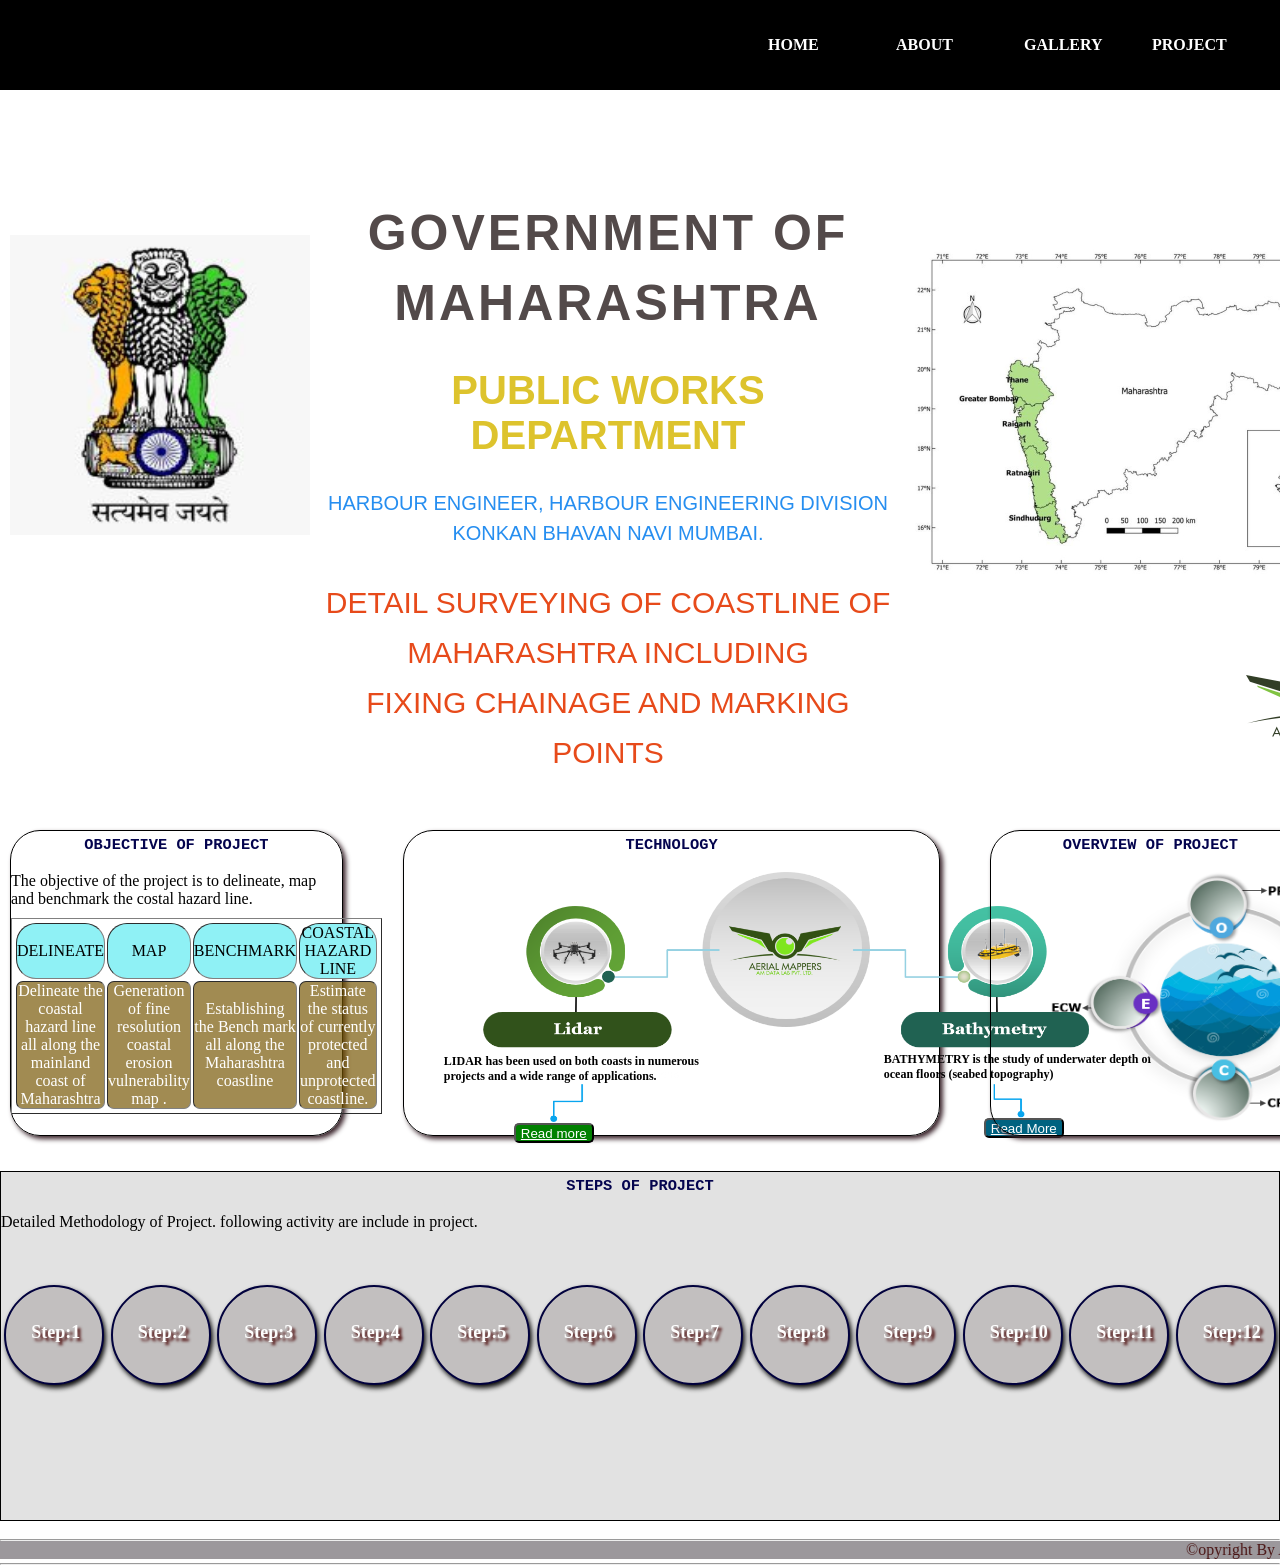
==== commit d8bf7193: "Chnage" ====
--- a/index.html
+++ b/index.html
@@ -6,7 +6,7 @@
     <meta name="viewport" content="width=device-width, initial-scale=1.0">
     <title>Coastline Of Maharashtra</title>
 </head>
-<link rel="stylesheet" href="../css/home.css">
+<link rel="stylesheet" href="./css/home.css">
 
 <body>
     <header class="header">
@@ -23,7 +23,7 @@
         </nav>
         <main>
             <div class="container">
-                <div class="logodiv"><img src="../img/logo1.jpg" alt=""></div>
+                <div class="logodiv"><img src="./img/logo1.jpg" alt=""></div>
                 <section>
                     <h3>GOVERNMENT OF MAHARASHTRA </h3>
                     <h2>PUBLIC WORKS DEPARTMENT </h2>
@@ -32,8 +32,8 @@
                     </h1>
                 </section>
                 <div class="mahadiv">
-                    <div class="d1"><img src="../img/mmap1.png" alt=""></div>
-                    <div class="d2"><img src="../img/AMLogo.png" alt=""></div>
+                    <div class="d1"><img src="./img/mmap1.png" alt=""></div>
+                    <div class="d2"><img src="./img/AMLogo.png" alt=""></div>
                 </div>
             </div>
           
@@ -66,7 +66,7 @@
 
              <div class="technology">
                 <h3>TECHNOLOGY</h3><br>
-                <img src="../img/technology.png" alt="">
+                <img src="./img/technology.png" alt="">
                 <div id="d1">
                     <h4>LIDAR has been used on both coasts in numerous projects and a wide range of applications.</h4>
                     <br><br>
@@ -90,7 +90,7 @@
                      <br>
                      <h2>Output By Lidar:</h2>
                      <br>
-                     <img src="../img/Lidar.png" alt="">
+                     <img src="./img/Lidar.png" alt="">
                     <p ><button onclick="hidePopup()" class="close">Close</button></p>
                  </div>
 
@@ -108,7 +108,7 @@
                      <br>
                      <!-- <h2>Output By Bathymetry</h2>
                      <br> -->
-                     <img src="../img/Bathymetry.png" alt="">
+                     <img src="./img/Bathymetry.png" alt="">
                     <p><button onclick="hidePopup1()" class="close">Close</button></p>
                  </div>  
 
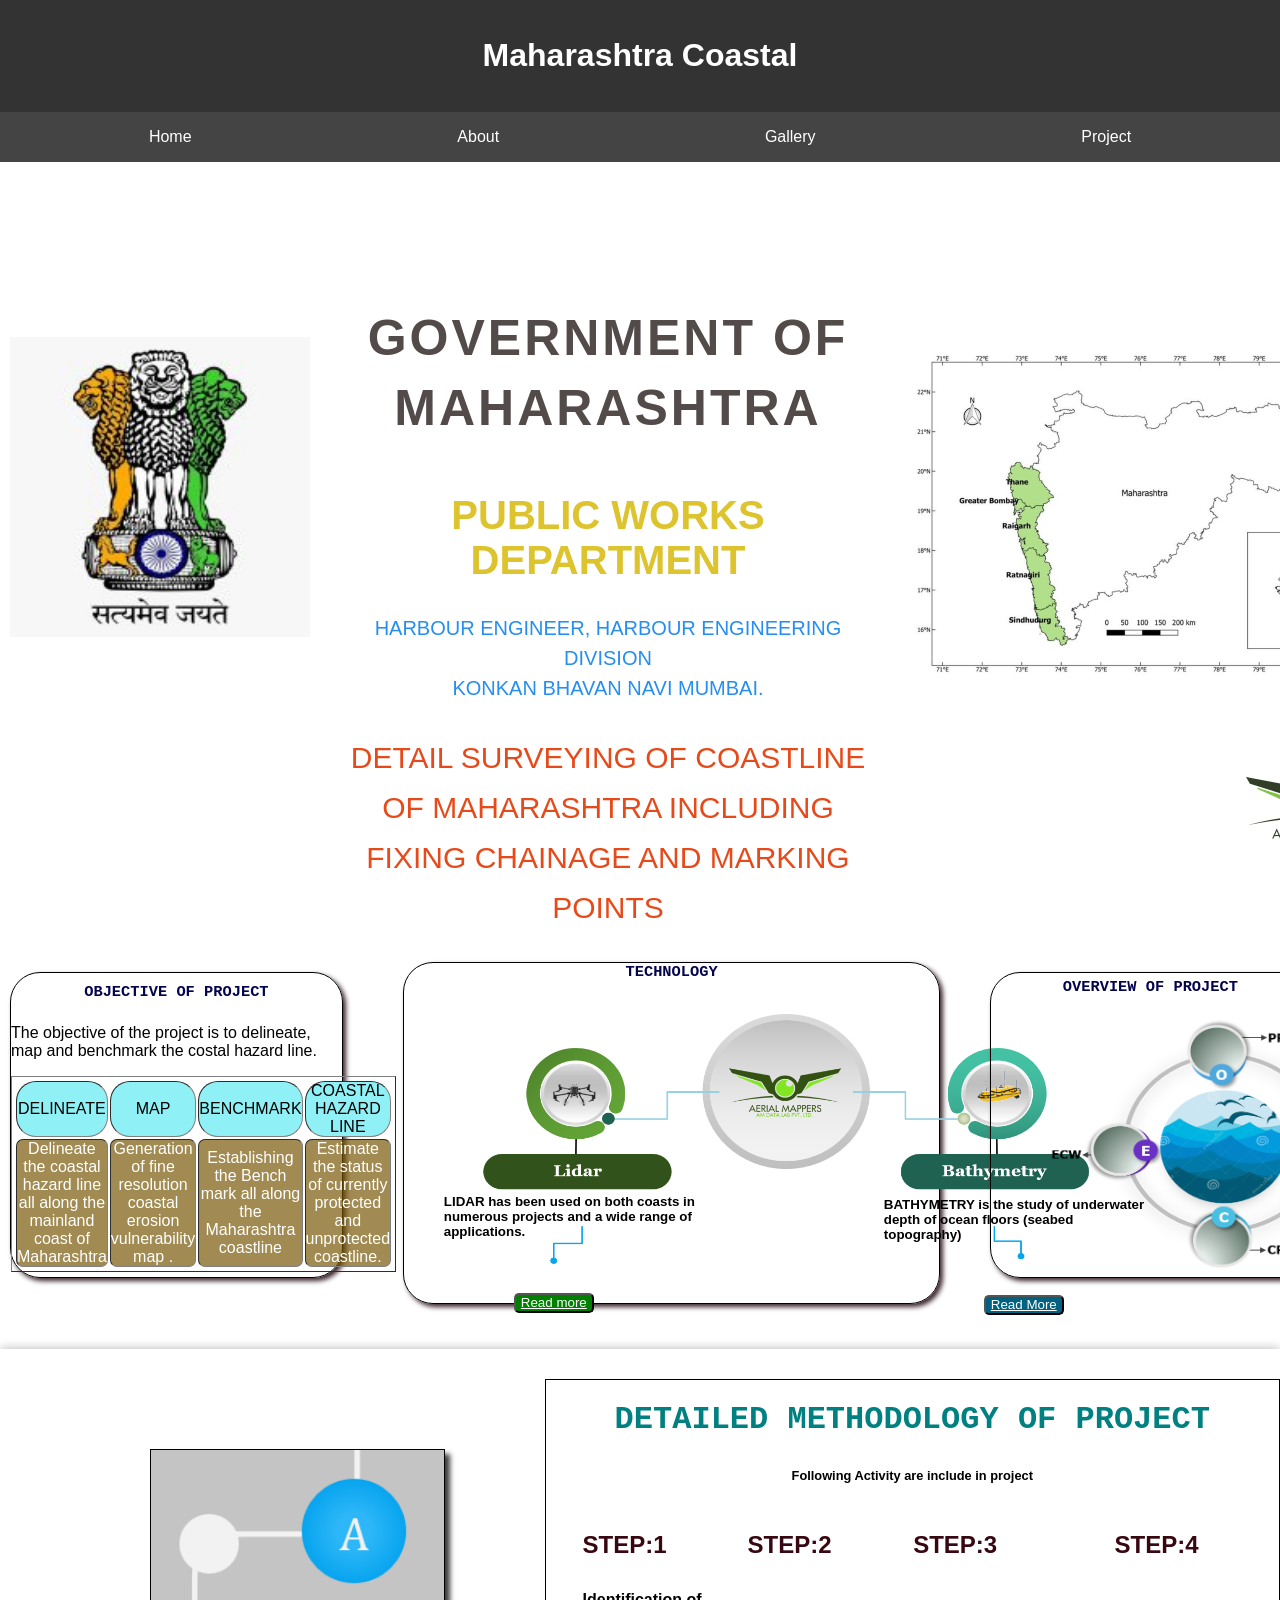
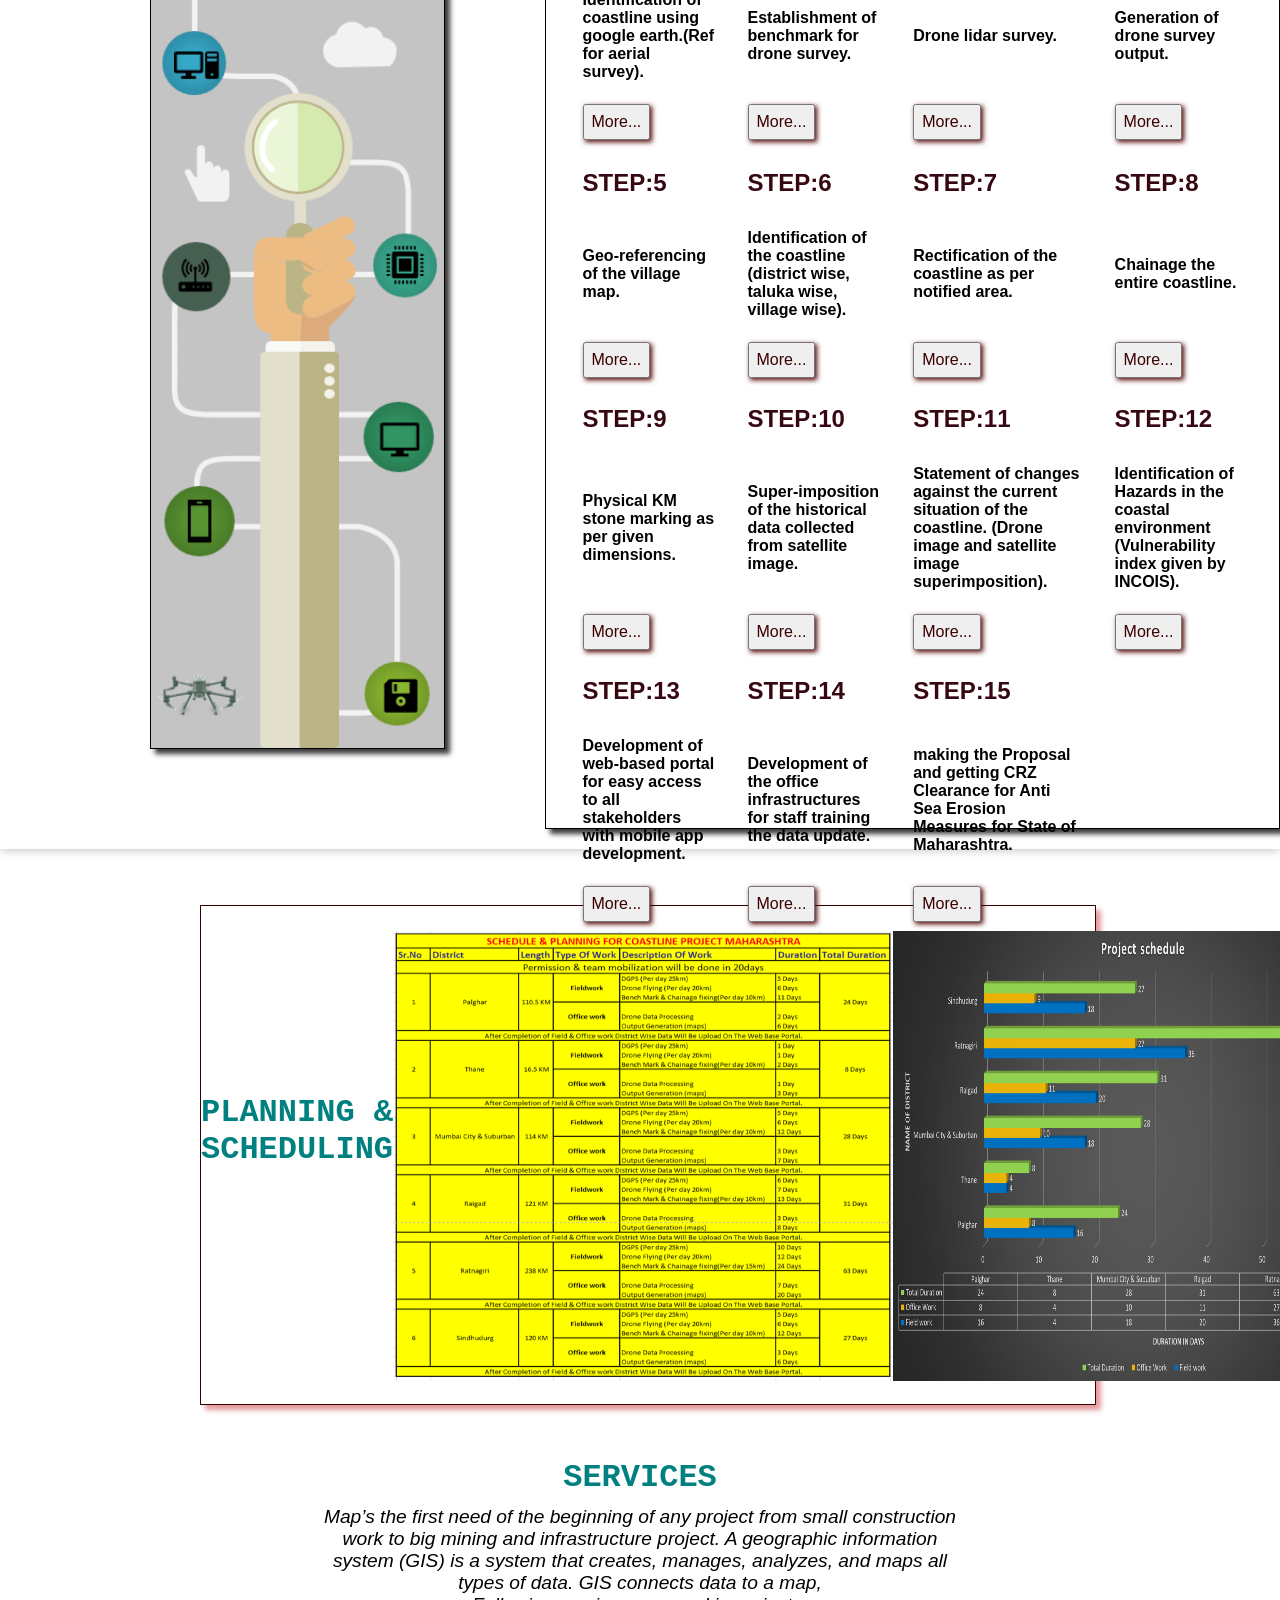
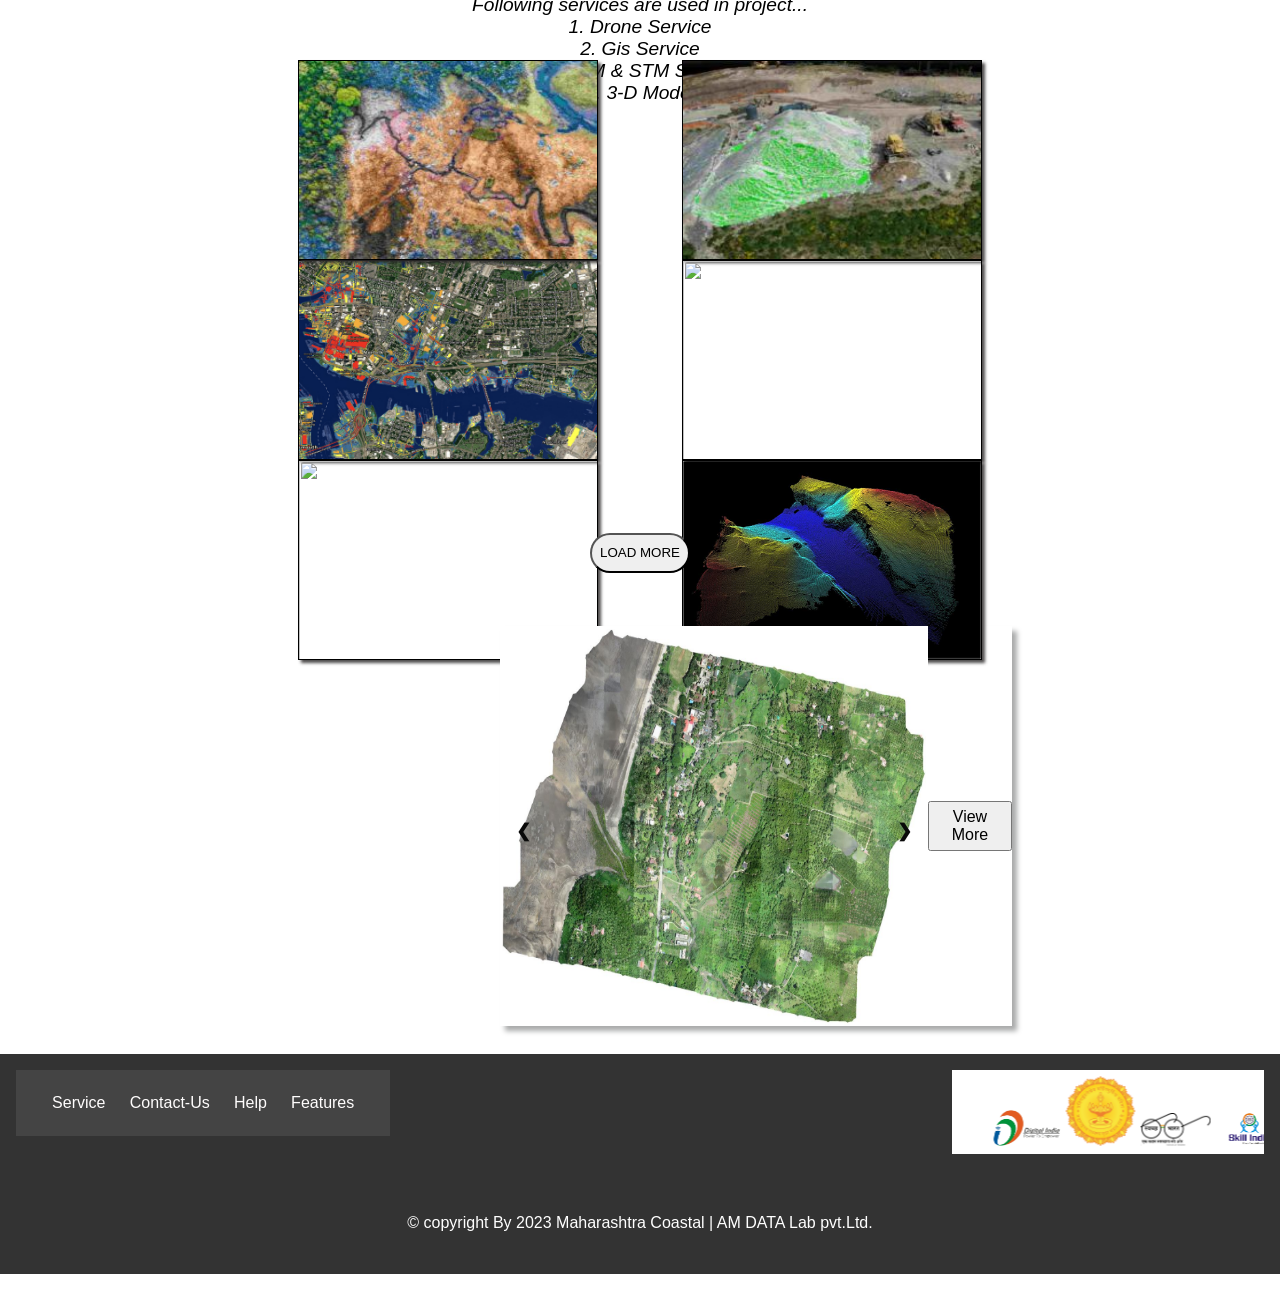
==== commit ffd8fe22: "Add" ====
--- a/index.html
+++ b/index.html
@@ -2,216 +2,797 @@
 <html lang="en">
 
 <head>
-    <meta charset="UTF-8">
-    <meta name="viewport" content="width=device-width, initial-scale=1.0">
+    <meta charset="UTF-8" />
+    <meta name="viewport" content="width=device-width, initial-scale=1.0" />
     <title>Coastline Of Maharashtra</title>
 </head>
-<link rel="stylesheet" href="./css/home.css">
+<link rel="stylesheet" href="./css/index.css" />
+<link rel="stylesheet" href="./css/styles.css" />
 
 <body>
-    <header class="header">
-        <nav>
-            <div class="logo">
-            
-            </div>
-            <div class="menu">
-                <a href="index.html">HOME</a>
-                <a href="about.html">ABOUT</a>
-                <a href="gallery.html">GALLERY</a>
-                <a href="mappage.html">PROJECT</a>
-            </div>
-        </nav>
+    <header>
+        <h1>Maharashtra Coastal</h1>
+    </header>
+
+    <nav>
+        <a href="index.html">Home</a>
+        <a href="about.html">About</a>
+        <a href="gallery.html">Gallery</a>
+        <a href="map.html">Project</a>
+    </nav>
         <main>
             <div class="container">
-                <div class="logodiv"><img src="./img/logo1.jpg" alt=""></div>
+                <div class="logodiv"><img src="./img/index/logo1.jpg" alt="" /></div>
                 <section>
-                    <h3>GOVERNMENT OF MAHARASHTRA </h3>
-                    <h2>PUBLIC WORKS DEPARTMENT </h2>
-                    <h4>HARBOUR ENGINEER, HARBOUR ENGINEERING DIVISION <br>KONKAN BHAVAN NAVI MUMBAI.</h4>
-                    <h1> DETAIL SURVEYING OF COASTLINE OF MAHARASHTRA INCLUDING<br> FIXING CHAINAGE AND MARKING POINTS
+                    <h3>GOVERNMENT OF MAHARASHTRA</h3>
+                    <h2>PUBLIC WORKS DEPARTMENT</h2>
+                    <h4>
+                        HARBOUR ENGINEER, HARBOUR ENGINEERING DIVISION <br />KONKAN BHAVAN
+                        NAVI MUMBAI.
+                    </h4>
+                    <h1>
+                        DETAIL SURVEYING OF COASTLINE OF MAHARASHTRA INCLUDING<br />
+                        FIXING CHAINAGE AND MARKING POINTS
                     </h1>
                 </section>
                 <div class="mahadiv">
-                    <div class="d1"><img src="./img/mmap1.png" alt=""></div>
-                    <div class="d2"><img src="./img/AMLogo.png" alt=""></div>
-                </div>
-            </div>
-          
+                    <div class="d1"><img src="./img/index/mmap1.png" alt="" /></div>
+                    <div class="d2"><img src="./img/index/AMLogo.png" alt="" /></div>
+                </div>
+            </div>
         </main>
         <!-- <hr> -->
         <div class="content">
-             <div class="objective">
-                <h3>OBJECTIVE OF PROJECT</h3><br>
-                <p>The objective of the project is to  delineate, map and benchmark the costal hazard line.
+            <!-- objective -->
+            <div class="objective">
+                <h3>OBJECTIVE OF PROJECT</h3>
+                <br />
+                <p>
+                    The objective of the project is to delineate, map and benchmark the
+                    costal hazard line.
                 </p>
                 <table border="1px">
-                   <tr >
-                    <td id="head1">DELINEATE</td>
-                    <td id="head1">MAP</td>
-                    <td id="head1">BENCHMARK</td> 
-                    <td id="head1">COASTAL HAZARD LINE</td>
-                   </tr>
-                   <tr >
-                    <td id="head2">Delineate the coastal hazard line all along the mainland coast of Maharashtra
-                    </td>
-                    <td id="head2">Generation of fine resolution coastal erosion vulnerability map .
-                    </td> 
-                    <td id="head2">Establishing the Bench mark all along the Maharashtra coastline
-                    </td>
-                    <td id="head2"> Estimate the status of currently protected and unprotected coastline.
-                    </td> 
-                   </tr> 
+                    <tr>
+                        <td id="head1">DELINEATE</td>
+                        <td id="head1">MAP</td>
+                        <td id="head1">BENCHMARK</td>
+                        <td id="head1">COASTAL HAZARD LINE</td>
+                    </tr>
+                    <tr>
+                        <td id="head2">
+                            Delineate the coastal hazard line all along the mainland coast
+                            of Maharashtra
+                        </td>
+                        <td id="head2">
+                            Generation of fine resolution coastal erosion vulnerability map
+                            .
+                        </td>
+                        <td id="head2">
+                            Establishing the Bench mark all along the Maharashtra coastline
+                        </td>
+                        <td id="head2">
+                            Estimate the status of currently protected and unprotected
+                            coastline.
+                        </td>
+                    </tr>
                 </table>
-             </div>
-
-             <div class="technology">
-                <h3>TECHNOLOGY</h3><br>
-                <img src="./img/technology.png" alt="">
+            </div>
+            <!-- technology  -->
+            <div class="technology">
+                <h3>TECHNOLOGY</h3>
+                <br />
+                <img src="./img/index/technology.png" alt="" />
                 <div id="d1">
-                    <h4>LIDAR has been used on both coasts in numerous projects and a wide range of applications.</h4>
-                    <br><br>
-                    <button class="read-more-button" onclick="showPopup()">Read more</button>
+                    <h4>
+                        LIDAR has been used on both coasts in numerous projects and a wide
+                        range of applications.
+                    </h4>
+                    <br /><br />
+                    <button class="read-more-button" onclick="showPopup()">
+                        Read more
+                    </button>
                 </div>
                 <div id="d2">
-                    <h4>BATHYMETRY is the study of underwater depth of ocean floors (seabed topography) </h4>
-                    <br><br>
-                    <button class="read-more-button1" onclick="showPopup1()">Read More</button>
-                </div>
-<!-- read more for lidar -->
+                    <h4>
+                        BATHYMETRY is the study of underwater depth of ocean floors
+                        (seabed topography)
+                    </h4>
+                    <br /><br />
+                    <button class="read-more-button" onclick="showPopup1()">
+                        Read More
+                    </button>
+                </div>
+                <!-- read more for lidar -->
                 <div class="overlay" id="overlay"></div>
-                  <div class="popup-container" id="popupContainer">
+                <div class="popup-container" id="popupContainer">
                     <h2>LIDAR TECHNOLOGY</h2>
-                    <br><br>
-                     <p>Airborne light detection and ranging (lidar) is a remote sensing technology that is proving increasingly beneficial in a variety of ocean and coastal mapping applications. 
-                        Lidar systems use pulsed lasers in aircraft to measure ranges to the surface below. The range measurements are combined with position and orientation data to obtain accurate,
-                        3D spatial coordinates (e.g., latitudes, longitudes, and heights) of points on Earth’s surface, as well as elevated features, such as canopy and buildings. In the case of bathymetric lidar,
-                        green laser beams are employed for ranging through the water column in order to map bathymetry of shallow coastal waters.
-                     </p>
-                     <br>
-                     <h2>Output By Lidar:</h2>
-                     <br>
-                     <img src="./img/Lidar.png" alt="">
-                    <p ><button onclick="hidePopup()" class="close">Close</button></p>
-                 </div>
-
-<!-- read more for Bathymetry -->
-                <div class="overlay1" id="overlay1"></div>
-                  <div class="popup-container1" id="popupContainer1">
-                    <h2>BATHYMETRY  TECHNOLOGY</h2>
-                    <br><br>
-                     <p>Bathymetry is the study and mapping of the seabed or lakebed. It consists of obtaining measurements of the depth of the ocean or lakes and is equivalent to the mapping of the earth's topography. 
-                        In general, only limited information is known about seabed and lake beds. Existing maps of the seabed are often low-resolution or obsolete. In this application, Apache  is suitable technology as 
-                        it can measure depths of up to 300 m and provide its exact GNSS position. The data can be used to estimate silt deposits that scour the channel bottom, etc. The seabed level must be accurately 
-                        measured to determine whether a vessel can make it to the berthing area or whether dredging is required to create adequate depth. The depth level is required in dam and reservoir areas to calculate
-                        the capacity of the dam year after year. Due to the constant movement of water through these dams, siltation causes the bed level to rise, which reduces their overall capacity. 
-                     </p>
-                     <br>
-                     <!-- <h2>Output By Bathymetry</h2>
-                     <br> -->
-                     <img src="./img/Bathymetry.png" alt="">
+                    <br /><br />
+                    <p>
+                        Airborne light detection and ranging (lidar) is a remote sensing
+                        technology that is proving increasingly beneficial in a variety of
+                        ocean and coastal mapping applications. Lidar systems use pulsed
+                        lasers in aircraft to measure ranges to the surface below. The
+                        range measurements are combined with position and orientation data
+                        to obtain accurate, 3D spatial coordinates (e.g., latitudes,
+                        longitudes, and heights) of points on Earth’s surface, as well as
+                        elevated features, such as canopy and buildings. In the case of
+                        bathymetric lidar, green laser beams are employed for ranging
+                        through the water column in order to map bathymetry of shallow
+                        coastal waters.
+                    </p>
+                    <br />
+                    <h2>Output By Lidar:</h2>
+                    <br />
+                    <img src="./img/index/Lidar.png" alt="" />
+                    <p><button onclick="hidePopup()" class="close">Close</button></p>
+                </div>
+
+                <!-- read more for Bathymetry -->
+                <div class="overlay" id="overlay1"></div>
+                <div class="popup-container" id="popupContainer1">
+                    <h2>BATHYMETRY TECHNOLOGY</h2>
+                    <br /><br />
+                    <p>
+                        Bathymetry is the study and mapping of the seabed or lakebed. It
+                        consists of obtaining measurements of the depth of the ocean or
+                        lakes and is equivalent to the mapping of the earth's topography.
+                        In general, only limited information is known about seabed and
+                        lake beds. Existing maps of the seabed are often low-resolution or
+                        obsolete. In this application, Apache is suitable technology as it
+                        can measure depths of up to 300 m and provide its exact GNSS
+                        position. The data can be used to estimate silt deposits that
+                        scour the channel bottom, etc. The seabed level must be accurately
+                        measured to determine whether a vessel can make it to the berthing
+                        area or whether dredging is required to create adequate depth. The
+                        depth level is required in dam and reservoir areas to calculate
+                        the capacity of the dam year after year. Due to the constant
+                        movement of water through these dams, siltation causes the bed
+                        level to rise, which reduces their overall capacity. 
+                    </p>
+                    <br />
+                    <img src="./img/index/Bathymetry.png" alt="" />
                     <p><button onclick="hidePopup1()" class="close">Close</button></p>
-                 </div>  
-
-                <script>
-                   function showPopup() {
-                   document.getElementById('overlay').style.display = 'block';
-                   document.getElementById('popupContainer').style.display = 'block';
-                   }
-
-                   function hidePopup() {
-                   document.getElementById('overlay').style.display = 'none';
+                </div>
+            </div>
+            <!-- overview -->
+            <div class="Overview">
+                <h3>OVERVIEW OF PROJECT</h3>
+                <br />
+
+                <a href="./map.html">
+                    <img src="./img/index/OVERVIEW (2).png" alt="" /></a>
+            </div>
+        </div>
+        <br>
+        <br><br><br>
+
+        <!-- methodology -->
+        <div class="methodology">
+            <div id="m1">
+                <img src="./img/index/Methodology.png" alt="" />
+            </div>
+            <div id="m2">
+                <h1>DETAILED METHODOLOGY OF PROJECT</h1>
+                <br />
+                <h3>Following Activity are include in project</h3>
+                <br />
+                <table>
+                    <tr>
+                        <td id="r1">STEP:1</td>
+                        <td id="r1">STEP:2</td>
+                        <td id="r1">STEP:3</td>
+                        <td id="r1">STEP:4</td>
+                    </tr>
+                    <tr id="d1">
+                        <td>
+                            Identification of coastline using google earth.(Ref for aerial
+                            survey).
+                        </td>
+                        <td>Establishment of benchmark for drone survey.</td>
+                        <td>Drone lidar survey.</td>
+                        <td>Generation of drone survey output.</td>
+                    </tr>
+                    <tr>
+                        <td>
+                            <button class="more-button" onclick="show1()">More...</button>
+                        </td>
+                        <td>
+                            <button class="more-button" onclick="show2()">More...</button>
+                        </td>
+                        <td>
+                            <button class="more-button" onclick="show3()">More...</button>
+                        </td>
+                        <td>
+                            <button class="more-button" onclick="show4()">More...</button>
+                        </td>
+                    </tr>
+                    <tr></tr>
+                    <tr>
+                        <td id="r2">STEP:5</td>
+                        <td id="r2">STEP:6</td>
+                        <td id="r2">STEP:7</td>
+                        <td id="r2">STEP:8</td>
+                    </tr>
+                    <tr id="d1">
+                        <td>Geo-referencing of the village map.</td>
+                        <td>
+                            Identification of the coastline (district wise, taluka wise,
+                            village wise).
+                        </td>
+                        <td>Rectification of the coastline as per notified area.</td>
+                        <td>Chainage the entire coastline.</td>
+                    </tr>
+                    <tr>
+                        <td>
+                            <button class="more-button" onclick="show5()">More...</button>
+                        </td>
+                        <td>
+                            <button class="more-button" onclick="show6()">More...</button>
+                        </td>
+                        <td>
+                            <button class="more-button" onclick="show7()">More...</button>
+                        </td>
+                        <td>
+                            <button class="more-button" onclick="show8()">More...</button>
+                        </td>
+                    </tr>
+                    <tr>
+                        <td id="r3">STEP:9</td>
+                        <td id="r3">STEP:10</td>
+                        <td id="r3">STEP:11</td>
+                        <td id="r3">STEP:12</td>
+                    </tr>
+                    <tr id="d1">
+                        <td>Physical KM stone marking as per given dimensions.</td>
+                        <td>
+                            Super-imposition of the historical data collected from satellite
+                            image.
+                        </td>
+                        <td>
+                            Statement of changes against the current situation of the
+                            coastline. (Drone image and satellite image superimposition).
+                        </td>
+                        <td>
+                            Identification of Hazards in the coastal environment
+                            (Vulnerability index given by INCOIS).
+                        </td>
+                    </tr>
+                    <tr>
+                        <td>
+                            <button class="more-button" onclick="show9()">More...</button>
+                        </td>
+                        <td>
+                            <button class="more-button" onclick="show10()">More...</button>
+                        </td>
+                        <td>
+                            <button class="more-button" onclick="show11()">More...</button>
+                        </td>
+                        <td>
+                            <button class="more-button" onclick="show12()">More...</button>
+                        </td>
+                    </tr>
+                    <tr>
+                        <td id="r3">STEP:13</td>
+                        <td id="r3">STEP:14</td>
+                        <td id="r3">STEP:15</td>
+                    </tr>
+                    <tr id="d1">
+                        <td>
+                            Development of web-based portal for easy access to all
+                            stakeholders with mobile app development.
+                        </td>
+                        <td>
+                            Development of the office infrastructures for staff training the
+                            data update.
+                        </td>
+                        <td>
+                            making the Proposal and getting CRZ Clearance for Anti Sea
+                            Erosion Measures for State of Maharashtra.
+                        </td>
+                    </tr>
+                    <tr>
+                        <td>
+                            <button class="more-button" onclick="show13()">More...</button>
+                        </td>
+                        <td>
+                            <button class="more-button" onclick="show14()">More...</button>
+                        </td>
+                        <td>
+                            <button class="more-button" onclick="show15()">More...</button>
+                        </td>
+                    </tr>
+                </table>
+                <!-- read more for step 1 -->
+                <div class="overlay-s1" id="overlay-s1"></div>
+                <div class="popup-container-s1" id="popupContainer-s1">
+                    <h3>STEP 1:</h3>
+                    <h4 id="s1">
+                        Identification of coastline using google earth.(Ref for aerial
+                        survey).
+                    </h4>
+                  
+                    <p>
+                        1.To get a rough idea about the coastline for survey. <br />
+                        2.Tentative planning for drone survey.<br />
+                        3.Google Earth is freely available for geospatial data for basic
+                        planning for drone survey.<br />
+                        4.See the large-scale data.
+                    </p>
+                    <br />
+                    <img src="./img/steps/step1.png" alt="" /><br />
+                    <p id="p1">REDLINE SHOW THE COASTLINE.</p>
+                    <br />
+                    <p><button onclick="hide1()" class="close1">Close</button></p>
+                </div>
+                <!-- read more for step 2 -->
+                <div class="overlay-s1" id="overlay-s2"></div>
+                <div class="popup-container-s1" id="popupContainer-s2">
+                    <h3>STEP 2:</h3>
+                    <h4 id="s2">Establishment of benchmark for drone survey.</h4>
                    
-                   document.getElementById('popupContainer').style.display = 'none';
-                   }
-// Bathymetry
-                   function showPopup1() {
-                   document.getElementById('overlay1').style.display = 'block';
-                   document.getElementById('popupContainer1').style.display = 'block';
-                   }
-
-                   function hidePopup1() {
-                   document.getElementById('overlay1').style.display = 'none';
-                   document.getElementById('popupContainer1').style.display = 'none';
-                   }
-                </script>
-                
-             </div>
-
-             <div class="Overview">
-                  <h3>OVERVIEW OF PROJECT </h3><BR>
+                    <p>
+                        1.Benchmark establishment for aerial drone mapping flights is
+                        essential to ensure horizontal (X, Y) <br />
+                        vertical(Z) accuracy. <br />
+                        2.To maintain the relative accuracy of drone survey. <br />
+                        3.Establishment of benchmark play an important role in
+                        verification. 
+                    </p>
+                  
+                    <img src="./img/steps/step2.png" alt="" />
+                    <p id="p1">BENCHMARK FOR DRONE SURVEY.</p>
                    
-                    <a href="./mappage.html"> <img src="./img/OVERVIEW (2).png" alt=""></a>
-             </div>
+                    <img src="./img/steps/step2 2.png " alt="" />
+                    <p id="p1">DGPS</p>
+                    
+                    <p><button onclick="hide2()" class="close1">Close</button></p>
+                </div>
+                <!-- read more for step 3 -->
+                <div class="overlay-s1" id="overlay-s3"></div>
+                <div class="popup-container-s1" id="popupContainer-s3">
+                    <h3>STEP 3:</h3>
+                    <h4 id="s3">Establishment of benchmark for drone survey.</h4>
+                    <p>
+                        A. Drone lidar technology is play an important role in
+                        inaccessible coastal areas. <br />
+                        B. In places like forests and hills where the trees are dense,
+                        normal mapping equipment can have a difficult time determining
+                        elevation, but not lidar. You can use it in even a densely covered
+                        area to collect elevation information. <br /><br />
+
+                        1.Lidar Is An Optical Remote-sensing Technology That Can Measure
+                        The Distance To, Or Other Properties Of, Targets By Illuminating
+                        The Target With Laser Light And Analyzing The Backscattered
+                        Light.<br />
+                        2.A LIDAR system uses a laser, a GPS and an IMU to estimate the
+                        heights of objects on the ground. Discrete LiDAR data are
+                        generated from waveforms -- each point represents peak energy
+                        points along the returned energy. Discrete LiDAR points contain an
+                        X, Y and Z value.<br />
+                        3.LIDAR point cloud data is a collection of points that describe a
+                        surface or an object. Each point is described with x, y, and z
+                        coordinates and in some cases is associated with additional
+                        attributes such as a classification of the point. LIDAR data is
+                        used to extract accurate geo-referenced vector features such as
+                        buildings, roads, and trees. <br />
+                    </p>
+                 
+                    <img src="./img/steps/step3.png" alt="" />
+                    <p id="p1">FLYING DRONE</p>
+            
+                    <p><button onclick="hide3()" class="close1">Close</button></p>
+                </div>
+                <!-- read more for step 4 -->
+                <div class="overlay-s1" id="overlay-s4"></div>
+                <div class="popup-container-s1" id="popupContainer-s4">
+                    <h3>STEP 4:</h3>
+                    
+                    <h4 id="s4">Generation of drone survey output.</h4>
+                   <p>
+                        In drone survey we get the raw data from drone this raw data in
+                        the form of LAS and data can be <br />
+                        calibrate in highly advance software. after the calibration
+                        process rectification data can be done <br />
+                        we get deliverable data like ortho mosaic, DTM (Digital Terrain
+                        Model) and DSM (Digital Surface Model). <br />
+                    </p>
+                 
+                    <img src="./img/steps/step4.png" alt="" /><br />
+                    <p id="p1">DRONE SURVEY OUTPUT .</p>
+                 
+                    <p><button onclick="hide4()" class="close1">Close</button></p>
+                </div>
+                <!-- read more for step 5 -->
+                <div class="overlay-s1" id="overlay-s5"></div>
+                <div class="popup-container-s1" id="popupContainer-s5">
+                    <h3>STEP 5:</h3>
+                    <h4 id="s5">Geo-referencing of the village map.</h4>
+                    <p>
+                        Georeferencing means that the internal coordinate system of a
+                        digital map or aerial photo can be <br />
+                        related to a ground system of geographic coordinates. A
+                        georeferenced digital map or image has been <br />
+                        tied to a known Earth coordinate system, so users can determine
+                        where every point on the map or aerial <br />
+                        photo is located on the Earth's surface. <br /><br />
+                        1.allows the integration of spatial data from different sources.
+                        It allows for the use of data for a variety <br />
+                        of purposes such as analysis, planning, decision making and
+                        documenting among others. <br /><br />
+                        2.Georeferencing also makes it possible to have standardization in
+                        the spatial data by allowing it to be <br />
+                        compatible to any software used in GIS without causing
+                        difficulties. <br /><br />
+                        3.Georeferencing also enables the geographic information system to
+                        easily incorporate data from different <br />
+                        sources including satellite images and maps into a single
+                        database. 
+                    </p>
+                  
+                    <img src="./img/steps/step5.png" alt="" />
+                    <p id="p1">GEO-REFERENCED VILLAGE MAP.</p>
+            
+                    <p><button onclick="hide5()" class="close1">Close</button></p>
+                </div>
+                <!-- read more for step 6 -->
+                <div class="overlay-s1" id="overlay-s6"></div>
+                <div class="popup-container-s1" id="popupContainer-s6">
+                    <h3>STEP 6:</h3>
+                  
+                    <h4 id="s6">
+                        Identification of the
+                        coastline.district-wise,taluka-wise,village-wise
+                    </h4>
+                    <p>
+                        1.The government all ready notified the coastline of Maharashtra
+                        this coastline can classify district-wise. <br />
+
+                        2.Maharashtra has 720km of coastline this coastline is divided
+                        into Six districts. <br />
+
+                        3.District-wise classification is helpful for finding vulnerable
+                        area or hazards area. <br />
+                    </p>
+                    <img src="./img/steps/step6.png" alt="" />
+                    <p id="p1">COASTLINE REGION.</p>
+                    <p><button onclick="hide6()" class="close1">Close</button></p>
+                </div>
+                <!-- read more for step 7 -->
+                <div class="overlay-s1" id="overlay-s7"></div>
+                <div class="popup-container-s1" id="popupContainer-s7">
+                    <h3>STEP 7:</h3>
+                    <h4 id="s1">
+                        Rectification of the coastline as per the notified area.
+                    </h4>
+                    <p>
+                        1.The coastline paradox of a landmass has no defined length.
+                        Depending on the scale used, <br />
+                        the coastline may be larger or smaller. <br />
+                        2.Rectification of coastline concerning the drone image. The red
+                        line marked on google earth <br />
+                        the line does not match the drone image. The coastline can rectify
+                        with respect to the drone image.
+                    </p>
+                    <img src="./img/steps/step7 1.png" alt="" />
+                    <p id="p1">GOOGLE EARTH MAP.</p>
+                    <img src="./img/steps/step7 2.png" alt="" />
+                    <p id="p1">DRONE IMAGE.</p>
+                    <p><button onclick="hide7()" class="close1">Close</button></p>
+                </div>
+                <!-- read more for step 8 -->
+                <div class="overlay-s1" id="overlay-s8"></div>
+                <div class="popup-container-s1" id="popupContainer-s8">
+                    <h3>STEP 8:</h3>
+                    <br /><br />
+                    <h4 id="s2">Chainage the entire coastline.</h4>
+                    <br /><br />
+                    <p>
+                        1.Chainage is the horizontal distance as measured along a
+                        combination of curves <br />
+                        and straight lines (curvilinear) between two points. This term is
+                        usually used in <br />
+                        conjunction with route surveying along the survey control line of
+                        right-of-way maps. <br />
+                        It is often referred to as Stationing. The chainage can be done by
+                        rectifying the coastline. <br /><br />
+                        2.Chainage can fix the reference for the coastline.
+                    </p>
+                    <br />
+                    <img src="./img/steps/step8.png" alt="" /><br /><br />
+                    <p id="p1">CHAINAGE IN COASTLINE.</p>
+                    <br />
+                    <p><button onclick="hide8()" class="close1">Close</button></p>
+                </div>
+                <!-- read more for step 9 -->
+                <div class="overlay-s1" id="overlay-s9"></div>
+                <div class="popup-container-s1" id="popupContainer-s9">
+                    <h3>STEP 9:</h3>
+                   
+                    <h4 id="s3">Physical KM stone marking as per given dimension.</h4>
+                    <p>
+                        1.Fixing the kilometer stone as per the dimension concerning the
+                        rectified coastline. <br />
+                        2.Coastline changing continuously km stone fixes the coastline.
+                        <br />
+                        3.Find the change of shoreline rate in future. <br />
+                    </p>
+                    <br />
+                    <img src="./img/steps/step9.png" alt="" id="img9" />
+                    <p id="p1">KILOMETER STONE.</p>
+                    <p><button onclick="hide9()" class="close1">Close</button></p>
+                </div>
+                <!-- read more for step 10 -->
+                <div class="overlay-s1" id="overlay-s10"></div>
+                <div class="popup-container-s1" id="popupContainer-s10">
+                    <h3>STEP 10:</h3>
+                    <h4 id="s4">
+                        Super imposition of the historical data collected from a satellite
+                        image.
+                    </h4>
+                    <p>
+                        1.Historical data superimposed with drone images can we get the
+                        changes in coastal shoreline we can find the vulnerable area from
+                        historical data and show the vulnerable area on a map. <br />
+                        2.Using historical data we can find changes in shoreline rate.
+                    </p>
+                    <img src="./img/steps/step 10.1.jpg " alt="" />
+                    <img src="./img/steps/step 10.2.png " alt="" />
+                    <p id="p1">
+                        THARE ARE TWO MAPS ONE IS 2000 AND OTHER IS 2021 COMPARISON
+                        BETWEEN THE TWO MAPS THERE ARE CHANGES IN THE SHORELINE.
+                    </p>
+    
+                    <p><button onclick="hide10()" class="close1">Close</button></p>
+                </div>
+                <!-- read more for step 11 -->
+                <div class="overlay-s1" id="overlay-s11"></div>
+                <div class="popup-container-s1" id="popupContainer-s11">
+                    <h3>STEP 11:</h3>
+              
+                    <h4 id="s5">
+                        Identification of coastline using google earth.(Ref for aerial
+                        survey).
+                    </h4>
+            
+                    <p>
+                        1.To get a rough idea about the coastline for survey. <br />
+                        2.Tentative planning for drone survey.<br />
+                        3.Google Earth is freely available for geospatial data for basic
+                        planning for drone survey.<br />
+                        4.See the large-scale data.
+                    </p>
+             
+                    <img src="./img/steps/step1.png" alt="" />
+                    <p id="p1">REDLINE SHOW THE COASTLINE.</p>
+             
+                    <p><button onclick="hide11()" class="close1">Close</button></p>
+                </div>
+                <!-- read more for step 12 -->
+                <div class="overlay-s1" id="overlay-s12"></div>
+                <div class="popup-container-s1" id="popupContainer-s12">
+                    <h3>STEP 12:</h3>
+                    <h4 id="s6">Identification of Hazards in the coastal.</h4>        
+                    <p>
+                        Identify areas in the coastal environment that are potentially
+                        affected by coastal hazards (including tsunamis), giving priority
+                        to the identification of areas at high risk of being affected.
+                        Hazard risks, over at least 100 years.
+                    </p>
+                    <img src="./img/steps/step 12.png" alt="" />
+                    <p id="p1">IDENTIFY HAZARDS IN THE COASTAL ENVIRONMENT.</p>
+                    <p><button onclick="hide12()" class="close1">Close</button></p>
+                </div>
+                <!-- read more for step 13 -->
+                <div class="overlay-s1" id="overlay-s13"></div>
+                <div class="popup-container-s1" id="popupContainer-s13">
+                    <h3>STEP 13:</h3>
+                    <h4 id="s1">
+                        Development of a web-based portal for easy access to all
+                        stakeholders with mobile app development.
+                    </h4>
+                    <p>
+                        Develop a web based portal to store, analyze, monitor and share
+                        collected data. The captured Orth mosaic images, Digital Surface
+                        Model / Digital Elevation Model, Digitized images and
+                        vulnerability map will be stored in the developed web portal. The
+                        information will be stored with a grid size of 5 sq. Km and 20 sq.
+                        km or can be stored village, taluka and district-wise.
+                    </p>
+                    <img src="./img/steps/home.png" alt="" />
+                    <p id="p1">WEBSITE HOME PAGE</p>
+                    <p><button onclick="hide13()" class="close1">Close</button></p>
+                </div>
+                <!-- read more for step 14 -->
+                <div class="overlay-s1" id="overlay-s14"></div>
+                <div class="popup-container-s1" id="popupContainer-s14">
+                    <h3>STEP 14:</h3>
+                    <h4 id="s2">
+                        Development of the office infrastructures for <br />
+                        staff training the data update.
+                    </h4>
+                    <p>
+                        we will provide training regarding the software we used in the
+                        <br />
+                        overall project. and developed the proper environment for the
+                        <br />
+                        staff of PWD.<br />
+                    </p>
+                    <!-- <img src="../img/step3.png" alt="">
+                            <p id="p1"> FLYING DRONE
+                            </p><br> -->
+                    <p><button onclick="hide14()" class="close1">Close</button></p>
+                </div>
+                <!-- read more for step 15 -->
+                <div class="overlay-s1" id="overlay-s15"></div>
+                <div class="popup-container-s1" id="popupContainer-s15">
+                    <h3>STEP 15:</h3>
+                    <h4 id="s3">
+                        Making the Proposal and getting CRZ Clearance for <br />Anti Sea
+                        Erosion Measures for the State of Maharashtra.
+                    </h4>
+                    <p>
+                        The current CRZ notification of MoEF dated 18 January 2019 has
+                        prescribed <br />
+                        erosion control measures as permissible activities vide section
+                        5.1.2 (i) (d) <br />
+                        and has laid down guidelines vide section 7 (ii) for procuring CRZ
+                        clearance <br />
+                        for permissible activities which directs Project Proponent to seek
+                        clearance <br />
+                        from State CZMA, which further directs Project Proponent to MoEF &
+                        CC with <br />
+                        recommendations & conditions<br />
+                    </p>
+                    <!-- <img src="../img/step3.png" alt="">
+                            <p id="p1"> FLYING DRONE
+                            </p><br> -->
+                    <p><button onclick="hide15()" class="close1">Close</button></p>
+                </div>
+            </div>
         </div>
-            <br>
-            <br>
-<!-- steps -->
-        <div class="steps">
-            <h3>STEPS OF PROJECT</h3>
-            <br>
-           <p>Detailed Methodology of Project. following activity are include in project.</p>
-            <br><br><br>
-            <div class="stepbox">
-                <div class="box">
-                    <h4>Step:1</h4>
-                    <div class="popbox">Identification of coastline using google earth.(Ref for aerial survey).</div>   
-                </div>
-                <div class="box">
-                    <h4>Step:2</h4>
-                    <div class="popbox">Establishment of benchmark for drone survey.</div>
-                </div>
-                <div class="box">
-                    <h4>Step:3</h4>
-                    <div class="popbox">Drone lidar survey.</div>
-                </div>
-                <div class="box">
-                    <h4>Step:4</h4>
-                    <div class="popbox">Generation of drone survey output.</div>
-                </div>
-                <div class="box">
-                    <h4>Step:5</h4>
-                    <div class="popbox">Geo-referencing of the village map.</div>
-                </div>
-                <div class="box">
-                    <h4>Step:6</h4>
-                    <div class="popbox">Identification of the coastline (district wise, taluka wise, village wise).</div>
-                </div>
-
-                <div class="box">
-                    <h4>Step:7</h4>
-                    <div class="popbox">Rectification of the coastline as per notified area.</div>   
-                </div>
-                <div class="box">
-                    <h4>Step:8</h4>
-                    <div class="popbox">Chainage the entire coastline.</div>
-                </div>
-                <div class="box">
-                    <h4>Step:9</h4>
-                    <div class="popbox">Physical KM stone marking as per given dimensions.</div>
-                </div>
-                <div class="box">
-                    <h4>Step:10</h4>
-                    <div class="popbox">Super-imposition of the historical data collected from satellite image.</div>
-                </div>
-                <div class="box">
-                    <h4>Step:11</h4>
-                    <div class="popbox">Statement of changes against the current situation of the coastline. (Drone image and satellite image superimposition).</div>
-                </div>
-                <div class="box">
-                    <h4>Step:12</h4>
-                    <div class="popbox">Identification of Hazards in the coastal environment (Vulnerability index given by INCOIS).</div>
-                </div>
-            </div>
-        </div>    
+        <br><br>
+<!--Planning & scheduling  -->
+        <div class="planning">
+            <div id="p1Div">
+                <h1>PLANNING & SCHEDULING</h1>
+                <br />
+            </div>
+            <div id="p2Div">
+                <img src="./img/planning/planning.png" alt="" />
+                <img src="./img/planning/sheduling.png" alt="" />
+            </div>
+        </div>
         <br>
-<!-- footer -->
+
+<!-- Services -->
+<div class="service">
+    <div class="head">
+        <h1>SERVICES</h1>
+        <br>
+        <p>Map’s the first need of the beginning of any project from small construction work to big
+            mining and infrastructure project.
+            A geographic information system (GIS) is a system that creates, manages, analyzes, and maps
+            all types of data. GIS connects data to a map, <br>
+            Following services are used in project... <br>
+            1. Drone Service<br>
+            2. Gis Service    <br>
+            3. DSM & STM Service <br>
+            4. 3-D Model <br>
+        </p>
+    </div>
+    
+    <div class="end">
+        <div class="box">
+            <div class="box1" data-category="drone">
+                <!-- Drone  -->
+                <img src="./img/service/Drone1.jpg" alt="" id="Drone-img" title="Done Image" class="image-hover">
+            </div>
+            <!-- <div class="box1" data-category="drone">
+                Drone 
+                <img src="./img/drone2.jpg" alt="">
+            </div> -->
+            <div class="box1" data-category="drone">
+                <!-- Drone  -->
+                <img src="./img/service/Drone3.jpg" alt="" id="Drone-img" title="Drone Image" class="image-hover">
+            </div>
+            <div class="box1" data-category="gis">
+                <!-- Gis -->
+                <img src="./img/service/GIS.jpg" alt="" id="GIS-img" title="GIS Image" class="image-hover">
+            </div>
+            <div class="box1" data-category="gis">
+                <!-- Gis -->
+                <img src="./img/service/GIS 1.png" alt="" id="GIS-img" title="GIS Image" class="image-hover">
+            </div>
+            <div class="box1" data-category="dsm-dtm">
+                <!-- DSM & DTM -->
+                <img src="./img/service/DSM.jpg" alt="" id="DSM-img" title="DSM & DTMImage" class="image-hover">
+            </div>
+            <!-- <div class="box1" data-category="dsm-dtm">DSM & DTM</div> -->
+            <div class="box1" data-category="3d-model">
+                <!-- 3-D Model -->
+                <img src="./img/service/3-D.png" alt="" id="img-3d" title="3d-model Image" class="image-hover">
+            </div>
+            <!-- <div class="box1" data-category="drone">Drone</div> -->
+        </div>
+    </div>
+    <div class="box_btn">
+        <button id="load-more" onclick="showService()">LOAD MORE</button>
+    </div>
+</div> <br>
+
+
+<!-- sliding image -->
+        <div class="sliding">
+            <div class="slideshow-container">
+                <div class="mySlides">
+                    <img src="./img/slide/slide1.JPG" alt="Image 1">
+                </div>
+                <div class="mySlides">
+                    <img src="./img/slide/slide5.png" alt="Image 1">
+                </div>
+                <div class="mySlides">
+                    <img src="./img/slide/slide2.jpg" alt="Image 2">
+                </div>
+                <div class="mySlides">
+                    <img src="./img/slide/slide3.png" alt="Image 1">
+                </div>
+
+                <div class="mySlides">
+                    <img src="./img/slide/slide4.jpg" alt="Image 2">
+                </div>
+                <div class="mySlides">
+                    <img src="./img/slide/kd.jpg" alt="Image 2">
+                </div>
+                <a class="prev" onclick="plusSlides(-1)">&#10094;</a>
+                <a class="next" onclick="plusSlides(1)">&#10095;</a>
+            </div>
+            <div class="btn-slide">
+                <button onclick="openMapPage()">View More</button>
+            </div>
+
+        </div>
+        <br>
         <footer>
-            <hr>
-            <marquee>©opyright By Aerial Mappers.</marquee>
-            <hr>
-         </footer>
+            <div id="footer">
+                <div class="footer_img">
+                    <marquee scrollamount="10" scroll-container>
+                        <img src="./img/footer img/p1.jpg" alt="">
+                        <img src="./img/footer img/p2.png" alt="">
+                        <img src="./img/footer img/p3.webp" alt="">
+                        <img src="./img/footer img/p4.png" alt="">
+                        <img src="./img/footer img/p5.jpg" alt="">
+                        <img src="./img/footer img/p7.png" alt="">
+                        <img src="./img/footer img/logo1.jpg" alt="">
+                        <img src="./img/footer img/p11.png" alt="">
+                    </marquee>
+                </div>
+                <div class="footer_content">
+                    <div class="dropdown">
+                        <span>Service</span>
+                        <div class="dropdown-content">
+                            <a href="./service.html"> Drone Service </a>
+                            <a href="./service.html">GIS Service </a>
+                            <a href="./service.html"> DSM & DIM Service </a>
+                            <a href="./service.html">3-D Model Service</a>
+                        </div>
+                    </div>
+        
+                    <a href="contact.html">Contact-Us</a>
+                    <a href="gallery.html">Help</a>
+                    <a href="features.html">Features</a>
+                </div>
+                <br>
+                <div class="copyright">
+                    <p>&copy; copyright By 2023 Maharashtra Coastal | AM DATA Lab pvt.Ltd.</p>
+                </div>
+            </div>
+        </footer>
+        <!-- Java Script -->
+        <script src="./js/index.js"></script>
+        <br />
+        <br />
+        
     </header>
-    
 </body>
 
 </html>
--- a/css/index.css
+++ b/css/index.css
@@ -0,0 +1,3823 @@
+* {
+    /* margin: 0px; */
+    padding: 0px;
+    box-sizing: border-box;
+    /* background-color: #fff; */
+    /* background-color: antiquewhite; */
+}
+
+main {
+    width: 100%;
+    height: 80vh;
+    display: flex;
+    justify-content: center;
+    align-items: center;
+    text-align: center;
+    margin-top: 30px;
+    color: rgb(0, 0, 0);
+    /* background-color: rgb(247, 217, 222) */
+    ;
+}
+
+.container {
+    width: 100%;
+    height: 80vh;
+    display: flex;
+    /* background-color: #e0bfbf; */
+}
+
+.logodiv {
+    width: 25%;
+    height: 75vh;
+    margin-top: 5vh;
+    /* background-color: #585656; */
+}
+
+.logodiv img {
+    height: 300px;
+    width: 300px;
+    margin-top: 100px;
+}
+
+section {
+    width: 45%;
+    height: 70vh;
+    margin-top: 5vh;
+    /* background-color: #d36c6c; */
+}
+
+.mahadiv {
+    width: 30%;
+    height: 75vh;
+    margin-top: 5vh;
+    /* background-color: #585656; */
+}
+
+.d1 {
+    margin-left: 10px;
+    width: 100%;
+    height: 50vh;
+    /* background-color: #a31010; */
+}
+
+.d1 img {
+    margin-top: 100px;
+}
+
+.d2 {
+    width: 35%;
+    height: 20vh;
+    margin-top: 90px;
+    margin-left: 350px;
+    /* background-color: #290101; */
+}
+
+section h3 {
+    font-size: 50px;
+    font-family: sans-serif;
+    color: #534a4a;
+    font-weight: bolder;
+    letter-spacing: 3px;
+    line-height: 70px;
+    /* text-shadow: 2px 1px 2px rgb(173, 173, 173); */
+}
+
+section h2 {
+    margin: 30px 0 20px 0;
+    font-size: 40px;
+    font-weight: bold;
+    color: #ddc32d;
+    font-family: sans-serif;
+    /* text-shadow: 2px 1px  5px rgb(91, 91, 92); */
+}
+
+section h1 {
+    margin: 30px 0 20px 0;
+    color: #e74a1a;
+    font-family: sans-serif;
+    font-weight: bold;
+    font-size: 30px;
+    font-weight: 100;
+    line-height: 50px;
+    /* text-shadow: 2px 1px  5px rgb(91, 91, 92); */
+
+}
+
+section h4 {
+    margin: 30px 0 20px 0;
+    color: #268ef0;
+    font-family: sans-serif;
+    font-weight: bold;
+    font-size: 20px;
+    font-weight: 50;
+    line-height: 30px;
+    /* text-shadow: 2px 1px  5px rgb(91, 91, 92); */
+
+}
+
+.content {
+    height: 35vh;
+    width: 100%;
+    display: flex;
+    /* background-color: rgb(187, 171, 171); */
+    margin-top: 50px;
+}
+
+.objective {
+    height: 34vh;
+    width: 26%;
+    margin-top: 10px;
+    border-radius: 30px;
+    margin-left: 10px;
+    margin-right: 10px;
+    border: 1px solid black;
+    box-shadow: 3px 3px 5px rgb(59, 37, 44);
+}
+
+.objective h3 {
+    margin-top: 10px;
+    font-size: 1.2vw;
+    font-family: 'Courier New', Courier, monospace;
+    text-align: center;
+    color: rgb(4, 4, 78);
+    /* background-color: black; */
+}
+.objective p {
+    margin-top: -10px;
+   
+}
+
+table {
+    padding: 2px;
+    margin-top: 10px;
+    /* background-color: rgb(216, 223, 219); */
+}
+
+tr #head1 {
+    border-radius: 20px;
+    text-align: center;
+    background-color: rgb(143, 241, 245);
+}
+
+tr #head1:hover {
+    background-color: rgb(3, 94, 97);
+    text-decoration: underline;
+    text-shadow: #fffdfd;
+}
+
+tr #head2 {
+    border-radius: 7px;
+    text-align: center;
+    color: #fff;
+    background-color: rgba(117, 84, 0, 0.678);
+}
+
+.technology {
+    height: 38vh;
+    width: 42%;
+    margin-top:0px;
+    border-radius: 30px;
+    margin-left: 50px;
+    margin-right: 10px;
+    /* background-color: #534a4a; */
+    border: 1px solid black;
+    box-shadow: 3px 3px 5px rgb(59, 37, 44);
+}
+
+#d1 {
+    margin-top: -92px;
+    margin-left: 40px;
+    height: 40px;
+    width: 270px;
+    /* background-color: #f39797; */
+}
+
+#d1 button {
+    margin-left: 70px;
+    margin-top: 0px;
+    height: 20px;
+    width: 80px;
+    border-radius: 5px;
+    background-color: green;
+    color: white;
+}
+
+.technology div h4 {
+    font-size: 1.5ch;
+    color: black;
+}
+
+#d2 {
+    margin-top: -55px;
+    margin-left: 480px;
+    height: 40px;
+    width: 270px;
+    /* background-color: #996c6c; */
+}
+
+#d2 button {
+    background-color: rgb(0, 98, 128);
+    color: white;
+    height: 20px;
+    width: 80px;
+    margin-top: -10px;
+    border-radius: 5px;
+    margin-left: 100px;
+}
+
+.technology h3 {
+    margin-top: 0px;
+    font-size: 1.2vw;
+    font-family: 'Courier New', Courier, monospace;
+    text-align: center;
+    color: rgb(4, 4, 78);
+    /* background-color: black; */
+}
+
+.technology img {
+    /* margin-top: -10px; */
+    height: 250px;
+    width: 650px;
+    margin-left: 50px;
+}
+
+/* read more lidar and bathymetry*/
+.popup-container {
+    display: none;
+    position: fixed;
+    top: 50%;
+    left: 50%;
+    margin-left: 50px;
+    transform: translate(-50%, -50%);
+    padding: 20px;
+    background-color: #fff;
+    box-shadow: 0 0 10px rgba(0, 0, 0, 0.3);
+    z-index: 1000;
+}
+
+.popup-container p {
+    margin-top: -20px;
+    font-style: italic;
+    line-height: 20px;
+    font-weight: bold;
+}
+
+.overlay {
+    display: none;
+    position: fixed;
+    top: 0;
+    left: 0;
+    width: 100%;
+    height: 100%;
+    background: rgba(0, 0, 0, 0.5);
+    z-index: 999;
+}
+
+.read-more-button {
+    cursor: pointer;
+    color: blue;
+    text-decoration: underline;
+}
+
+.close {
+    background-color: darkgreen;
+    color: #fff;
+}
+
+.Overview {
+    height: 34vh;
+    width: 25%;
+    margin-top: 10px;
+    border-radius: 30px;
+    margin-left: 40px;
+    margin-right: 10px;
+    border: 1px solid black;
+    box-shadow: 3px 3px 5px rgb(59, 37, 44);
+}
+
+.Overview img {
+    margin-top: -10px;
+    margin-left: 10px;
+    height: 250px;
+    width: 450px;
+}
+
+.Overview h3 {
+    margin-top: 5px;
+    font-size: 1.2vw;
+    font-family: 'Courier New', Courier, monospace;
+    text-align: center;
+    color: rgb(4, 4, 78);
+    /* background-color: black; */
+}
+
+/* methodology */
+.methodology {
+    height: 1100px;
+    width: 100%;
+    box-shadow: 0 0 10px rgba(0, 0, 0, 0.3);
+    /* background-color: rgb(248, 228, 202); */
+    display: flex;
+}
+
+#m1 {
+    height: 900px;
+    width: 400px;
+    margin-left: 150px;
+    margin-top: 100px;
+    box-shadow: 5px 5px 5px rgb(59, 59, 59);
+    background-color: rgb(197, 196, 196);
+    border: 1px solid;
+    display: flex;
+    justify-content: center;
+    align-items: center;
+}
+
+#m1 img {
+    height: 100%;
+}
+
+#m2 {
+    height: 1050px;
+    width: 1000px;
+    margin-left: 100px;
+    margin-top: 30px;
+    box-shadow: 5px 5px 5px rgb(59, 59, 59);
+    /* background-color: rgb(127, 172, 157); */
+    border: 1px solid;
+}
+
+#m2 h1 {
+    font-family: 'Courier New', Courier, monospace;
+    /* font-size: 2.5rem; */
+    color: #008080;
+    text-align: center;
+}
+
+#m2 h3 { 
+    margin-top: -10px;
+    font-size: 1vw;
+    text-align: center;
+}
+
+#m2 table {
+    margin-top: -20px;
+    padding: 20px;
+}
+
+#m2 table #r1 {
+    /* margin-top: -10px; */
+    padding: 15px;
+    color: rgb(56, 8, 18);
+    font-weight: bold;
+    font-size: 1.5rem;
+}
+
+#m2 table #r2 {
+    padding-top: 10px;
+    color: rgb(56, 8, 18);
+    font-weight: bold;
+    font-size: 1.5rem;
+}
+
+#m2 table #r3 {
+    /* padding: 10px; */
+    padding-top: 10px;
+    color: rgb(56, 8, 18);
+    font-weight: bold;
+    font-size: 1.5rem;
+}
+
+#m2 table td {
+    padding: 15px;
+}
+
+#m2 table #d1 {
+    margin-top: -20px;
+    font-size: 1rem;
+    font-weight: bold;
+}
+
+#m2 table td button {
+    padding: 7px;
+    margin-top: -10px;
+    font-size: medium;
+    color: rgb(58, 1, 1);
+    box-shadow: 2px 2px 5px rgb(83, 2, 2);
+}
+
+/* more step1*/
+.popup-container-s1 {
+    display: none;
+    position: fixed;
+    top: 50%;
+    left: 50%;
+    margin-left: 30px;
+    transform: translate(-50%, -50%);
+    padding: 20px;
+    background-color: #fff;
+    box-shadow: 0 0 10px rgba(0, 0, 0, 0.3);
+    z-index: 1000;
+}
+
+.overlay-s1 {
+    display: none;
+    position: fixed;
+    top: 0;
+    left: 0;
+    width: 100%;
+    height: 100%;
+    background: rgba(0, 0, 0, 0.5);
+    z-index: 999;
+}
+
+.popup-container-s1 img {
+    height: 300px;
+    width: 600px;
+}
+
+.popup-container-s1 p {
+    /* margin-top: -20px; */
+    font-style: italic;
+    font-weight: bold;
+}
+
+.popup-container-s1 #s1 {
+    font-size: 1.5rem;
+    margin-top: 10px;
+    background-color: rgb(132, 172, 245);
+    color: rgb(3, 3, 68);
+}
+
+.popup-container-s1 #p1 {
+ /* margin-top: 10px; */
+    color: red;
+}
+
+.popup-container-s1 #s2 {
+    font-size: 1.5rem;
+    margin-top: 10px;
+    background-color: rgb(223, 181, 131);
+    color: rgb(107, 81, 16);
+}
+
+.popup-container-s1 #s3 {
+    font-size: 1.5rem;
+    margin-top: 10px;
+    background-color: rgb(206, 164, 204);
+    color: rgb(80, 3, 80);
+}
+
+.popup-container-s1 #s4 {
+    font-size: 1.5rem;
+    margin-top: 10px;
+    background-color: rgb(162, 184, 130);
+    color: rgb(9, 59, 9);
+}
+
+.popup-container-s1 #s5 {
+    font-size: 1.5rem;
+    margin-top: 10px;
+    background-color: rgb(250, 193, 146);
+    color: brown;
+}
+
+.popup-container-s1 #s6 {
+    font-size: 1.5rem;
+    margin-top: 10px;
+    background-color: rgb(153, 214, 214);
+    color: rgb(5, 66, 66);
+}
+
+.popup-container-s1 #img9 {
+    height: 500px;
+    width: 300px;
+}
+
+.more-button {
+    cursor: pointer;
+}
+
+.close1 {
+    padding: 7px;
+    font-size: medium;
+    cursor: no-drop;
+    color: rgb(58, 1, 1);
+    box-shadow: 2px 2px 5px rgb(83, 2, 2);
+}
+
+/* Planning and scheddulling */
+.planning {
+    height: 500px;
+    width: 70%;
+    margin-top: 20px;
+    box-shadow: 5px 5px 5px rgb(228, 153, 153);
+    /* box-shadow: 5px 5px 5px rgba(0, 0, 0, 0.3); */
+    /* background-color: rgb(248, 228, 202); */
+    border: 1px solid rgb(54, 0, 0);
+    display: flex;
+    margin-left: 200px;
+}
+
+.planning #p1Div {
+    height: 350px;
+    width: 300px;
+    margin-top: 50px;
+    /* border: 1px solid black; */
+    /* background-color: rgb(1, 37, 25); */
+    align-items: center;
+    justify-content: center;
+    display: flex;
+}
+
+.planning #p2Div {
+    height: 500px;
+    width: 1200px;
+    align-items: center;
+    justify-content: center;
+    display: flex;
+    /* border: 1px solid black; */
+    /* background-color: aquamarine; */
+}
+
+.planning #p2Div img {
+    height: 450px;
+    width: 500px;
+    cursor: grab;
+    transition: transform 0.1s;
+}
+
+.planning #p2Div img:hover {
+    transform: scale(1.20);
+}
+
+.planning h1 {
+    font-family: 'Courier New', Courier, monospace;
+    /* font-size: 2.5rem; */
+    color: #008080;
+    text-align: center;
+}
+
+/* slide show */
+.sliding {
+    height: 400px;
+    width: 40%;
+    margin-top: 20px;
+    box-shadow: 5px 5px 5px rgb(169, 170, 170);
+    /* background-color: rgb(248, 228, 202); */
+    /* border: 1px solid rgb(54, 0, 0); */
+    display: flex;
+    justify-content: center;
+    align-items: center;
+    margin-left: 500px;
+}
+
+.slideshow-container {
+    max-width: 600px;
+    height: 400px;
+    position: relative;
+    /* background-color: #776060; */
+    margin: auto;
+}
+
+.mySlides {
+    display: none;
+}
+
+.mySlides img {
+    height: 400px;
+    width: 400px;
+}
+
+.slideshow-container img {
+    width: 100%;
+}
+
+.prev,
+.next {
+    position: absolute;
+    top: 50%;
+    width: auto;
+    padding: 16px;
+    margin-top: -22px;
+    color: rgb(10, 10, 10);
+    font-weight: bold;
+    font-size: 18px;
+    transition: 0.1s ease;
+    border-radius: 0 3px 3px 0;
+    cursor: pointer;
+}
+
+.next {
+    right: 0;
+    border-radius: 3px 0 0 3px;
+}
+
+.prev:hover,
+.next:hover {
+    background-color: rgba(0, 0, 0, 0.8);
+}
+
+.btn-slide {
+    height: 100px;
+    width: 100px;
+    /* background-color: #885959; */
+    display: flex;
+    justify-content: center;
+    align-items: center;
+}
+
+.sliding button {
+    display: block;
+    /* margin: 10px auto; */
+    padding: 5px;
+    font-size: 16px;
+    cursor: pointer;
+
+    /* margin-top: 100px; */
+}
+
+/* service */
+.service{
+    height: 85vh;
+    width: 100%;
+    /* background-color: rgb(156, 138, 105); */
+    display: flex;
+    flex-direction: column;
+    justify-content: center;
+    align-items: center;
+}
+.head{
+ 
+    height: 20vh;
+    width: 50%;
+    /* background-color:rgb(119, 87, 150); */
+    text-align: center;
+}
+.head h1{
+    font-family: 'Courier New', Courier, monospace;
+    /* font-size: 2.5rem; */
+    color: #008080;
+    text-align: center;
+}
+.head p{
+    margin-top: -30px;
+    font-style: italic;
+    font-size: 1.2rem;
+    /* font-weight: bold; */
+}
+
+#all{
+    color: red;
+}
+.end{margin-top: 20px;
+    height: 55vh;
+    width: 100%;
+    /* background-color:rgb(252, 252, 172); */
+    display: flex;
+    flex-direction: column;
+    justify-content: center;
+    align-items: center;
+}
+.box{
+    height: 50vh;
+    width: 60%;
+    /* border: 1px solid black; */
+    display: flex;
+    flex-wrap: wrap;
+    /* background-color: red; */
+    justify-content:space-around;
+    align-items: center;
+}
+.box_btn{
+    height: 40px;
+    width: 100px;
+    /* background-color: #8b6767; */
+}
+.box_btn button{
+    height: 40px;
+    width: 100px;
+    border-radius: 30px;
+}
+.box_btn button:hover{
+    background-color:  #008080;
+    color: #fff;
+}
+.box1{
+    height: 200px;
+    width: 300px;
+    /* background-color: rgb(209, 198, 78); */
+    /* background-color: #fffdfd; */
+
+}
+
+#Drone-img{
+    height: 200px;width: 300px;
+    border: 1px solid black;
+    box-shadow: 3px 3px 3px rgba(46, 44, 44, 0.849);
+}
+#img-3d{
+height: 200px;width: 300px;
+border: 1px solid black;
+box-shadow: 3px 3px 3px rgba(46, 44, 44, 0.849);
+}
+#GIS-img{
+    height: 200px;width: 300px;
+    border: 1px solid black;
+    box-shadow: 3px 3px 3px rgba(46, 44, 44, 0.849);
+}
+#DSM-img{
+    height: 200px;width: 300px;
+    border: 1px solid black;
+    box-shadow: 3px 3px 3px rgba(46, 44, 44, 0.849);
+}
+
+.image-hover {
+    transition: filter 0.1s; /* Add a smooth transition effect */
+}
+
+.image-blur {
+    filter: blur(1px); /* Adjust the blur strength as needed */
+}
+@keyframes slideInFromBottom {
+    from {
+        opacity: 0.5;
+        transform: translateY(-100px);
+    }
+
+    to {
+        opacity: 1;
+        transform: translateY(10px);
+    }
+}
+
+.box :hover{
+    animation: slideInFromBottom 1.5s ;
+}
+
+
+
+/* mobile view ============================================================================================================================================================================*/
+@media only screen and (max-width: 600px) {
+   
+
+    main {
+        width: 100%;
+        height: auto;
+        /* height: 95vh; */
+        display: flex;
+        justify-content: center;
+        align-items: center;
+        text-align: center;
+        color: rgb(0, 0, 0);
+        /* background-color: aquamarine; */
+    }
+
+    .logodiv {
+        width: 20%;
+        height: 7vh;
+        margin-top: 0vh;
+        /* background-color: #585656; */
+    }
+
+    .logodiv img {
+        height: 50px;
+        width: 50px;
+        margin-top: 10px;
+    }
+
+    section {
+        width: 60%;
+        height: 70vh;
+        margin-top: 0vh;
+        /* background-color: #d36c6c; */
+    }
+
+    .mahadiv {
+        width: 20%;
+        height: 7vh;
+        margin-left: -1vh;
+        margin-top: -0vh;
+        /* background-color: #585656; */
+    }
+
+    .d1 {
+        margin-left: 10px;
+        width: 100%;
+        height: 7vh;
+        /* background-color: #a31010; */
+    }
+
+    .d1 img {
+        margin-top: 10px;
+        height: 50px;
+        width: 50px;
+    }
+
+    .d2 {
+        width: 75%;
+        height: 40px;
+        margin-top: 35px;
+        margin-left: 20px;
+        /* background-color: #290101; */
+    }
+
+    .d2 img {
+        height: 25px;
+        width: 40px;
+    }
+
+    section h3 {
+        font-size: 10px;
+        font-family: sans-serif;
+        color: #534a4a;
+        font-weight: bolder;
+        line-height: 15px;
+    }
+
+    section h2 {
+        margin-top: 8px;
+        font-size: 10px;
+        font-weight: bold;
+        color: #ddc32d;
+        font-family: sans-serif;
+    }
+
+    section h1 {
+        color: #e74a1a;
+        font-family: sans-serif;
+        font-weight: bold;
+        margin-top: -10px;
+        font-size: 10px;
+        font-weight: 100;
+        line-height: 12px;
+    }
+
+    section h4 {
+        margin-top: -10px;
+        color: #268ef0;
+        font-family: sans-serif;
+        font-weight: bold;
+        font-size: 10px;
+        line-height: 12px;
+    }
+
+    .content {
+        height: 75vh;
+        width: 100%;
+        display: inline;
+        /* background-color: rgb(187, 171, 171); */
+        /* margin-top: 50px; */
+    }
+
+    /* Table Objective */
+    .objective {
+        margin-top: -450px;
+        height: 22vh;
+        width: 100%;
+        border-radius: 30px;
+        margin-left: 0px;
+        border: 1px solid black;
+    }
+
+    .objective h3 {
+        margin-top: 3px;
+        font-size: 0.8rem;
+        font-family: 'Courier New', Courier, monospace;
+        text-align: center;
+        color: rgb(4, 4, 78);
+        /* background-color: black; */
+    }
+
+    .objective p {
+        margin-top: 3px;
+        font-size: 0.8rem;
+        margin-top: -8px;
+        text-align: center;
+        /* background-color: black; */
+    }
+
+    table {
+        font-size: 0.67rem;
+        margin-left: -2px;
+        border-radius: 15px;
+        background-color: rgb(216, 223, 219);
+    }
+
+    tr #head1 {
+        border-radius: 20px;
+        text-align: center;
+        background-color: rgb(143, 241, 245);
+    }
+
+    tr #head1:hover {
+        background-color: rgb(3, 94, 97);
+        text-decoration: underline;
+        text-shadow: #fffdfd;
+    }
+
+    tr #head2 {
+        border-radius: 7px;
+        text-align: center;
+        color: #fff;
+        background-color: rgba(117, 84, 0, 0.678);
+    }
+
+    /* Tecchnology */
+    .technology {
+        height: 22vh;
+        width: 100%;
+        margin-top: 20px;
+        border-radius: 30px;
+        margin-left: 0px;
+        /* background-color: #c0c0c0; */
+        border: 1px solid black;
+    }
+
+    #d1 {
+        margin-top: -40px;
+        margin-left: 0px;
+        font-size: 0.67rem;
+        height: 20px;
+        width: 140px;
+        /* background-color: #f39797; */
+    }
+
+    #d1 button {
+        margin-left: 10px;
+        margin-top: -5px;
+        height: 15px;
+        font-size: 0.7rem;
+        width: 80px;
+        text-decoration: none;
+        border-radius: 5px;
+        background-color: green;
+        color: white;
+    }
+
+    .technology div h4 {
+        font-size: 1.5ch;
+        color: black;
+    }
+
+    #d2 {
+        margin-top: -20px;
+        margin-left: 150px;
+        font-size: 0.65rem;
+        height: 20px;
+        width: 120px;
+        /* background-color:#996c6c; */
+    }
+
+    #d2 button {
+        background-color: rgb(0, 98, 128);
+        color: white;
+        height: 15px;
+        font-size: 0.7rem;
+        width: 80px;
+        text-decoration: none;
+        border-radius: 5px;
+        margin-top: -50px;
+        margin-left: 40px;
+    }
+
+    .technology h3 {
+        margin-top: 3px;
+        font-size: 0.8rem;
+        font-family: 'Courier New', Courier, monospace;
+        text-align: center;
+        color: rgb(4, 4, 78);
+    }
+
+    .technology img {
+        height: 130px;
+        width: 270px;
+        margin-left: 0px;
+    }
+
+    /* read more lidar*/
+    .popup-container {
+        display: none;
+        font-size: 0.7rem;
+        position: fixed;
+        top: 45%;
+        left: 35%;
+        margin-left: 40px;
+        transform: translate(-50%, -50%);
+        padding: 2px;
+        background-color: #fff;
+        box-shadow: 0 0 10px rgba(0, 0, 0, 0.3);
+    }
+
+    .read-more-button {
+        cursor: pointer;
+        color: blue;
+        text-decoration: underline;
+    }
+
+    /* read more Bathymetry*/
+
+    .close {
+        background-color: darkgreen;
+        color: #fff;
+    }
+
+    /* Overview */
+    .Overview {
+        height: 22vh;
+        width: 100%;
+        margin-top: 20px;
+        border-radius: 30px;
+        margin-left: 0px;
+        /* background-color: #c0c0c0; */
+        border: 1px solid black;
+    }
+
+    .Overview img {
+        margin-left: -7px;
+        height: 130px;
+        width: 280px;
+    }
+
+    .Overview h3 {
+        margin-top: 3px;
+        font-size: 0.8rem;
+        font-family: 'Courier New', Courier, monospace;
+        text-align: center;
+        color: rgb(4, 4, 78);
+    }
+
+    /* methodology */
+    .methodology {
+        height: 950px;
+        width: 100%;
+        box-shadow: 0 0 10px rgba(0, 0, 0, 0.3);
+        /* background-color: rgb(248, 228, 202); */
+        /* border: 1px solid black; */
+        display: block;
+    }
+
+    #m1 {
+        height: 300px;
+        width: 100px;
+        margin-left: 80px;
+        margin-top: -30px;
+        box-shadow: 2px 2px 2px rgb(59, 59, 59);
+        /* background-color: rgb(197, 196, 196); */
+        border: 1px solid;
+        display: flex;
+        justify-content: center;
+        align-items: center;
+    }
+
+    #m1 img {
+        height: 100%;
+        width: 100px;
+    }
+
+    #m2 {
+        height: 600px;
+        width: 280px;
+        margin-left: 0px;
+        margin-top: 10px;
+        box-shadow: 1px 1px 1px rgb(59, 59, 59);
+        /* background-color: rgb(127, 172, 157); */
+        border: 1px solid;
+    }
+
+    #m2 h2 {
+        margin-top: 10px;
+        font-size: 1.1rem;
+        font-family: 'Courier New', Courier, monospace;
+        text-align: center;
+        /* color: rgb(4, 4, 78); */
+        color: rgb(1, 39, 41);
+    }
+
+    #m2 h3 {
+        font-size: 1rem;
+        text-align: center;
+    }
+
+    #m2 table {
+        padding: 1px;
+    }
+
+    #m2 table #r1 {
+        padding: 3px;
+        color: rgb(56, 8, 18);
+        font-weight: bold;
+        font-size: 1rem;
+    }
+
+    #m2 table #r2 {
+        padding-top: 3px;
+        color: rgb(56, 8, 18);
+        font-weight: bold;
+        font-size: 1rem;
+    }
+
+    #m2 table #r3 {
+        padding-top: 3px;
+        color: rgb(56, 8, 18);
+        font-weight: bold;
+        font-size: 1rem;
+    }
+
+    #m2 table td {
+        padding: 3px;
+    }
+
+    #m2 table #d1 {
+        font-size: 0.5rem;
+        /* font-weight: bold; */
+    }
+
+    #m2 table td button {
+        padding: 0px;
+        font-size: smaller;
+        color: rgb(58, 1, 1);
+        box-shadow: 1px 1px 1px rgb(83, 2, 2);
+    }
+
+    .box:hover .popbox {
+        display: block;
+    }
+
+    /* read more for steps */
+    .popup-container-s1 {
+        display: none;
+        font-size: 0.7rem;
+        position: fixed;
+        top: 45%;
+        left: 35%;
+        margin-left: 40px;
+        transform: translate(-50%, -50%);
+        padding: 2px;
+        background-color: #fff;
+        box-shadow: 0 0 10px rgba(0, 0, 0, 0.3);
+    }
+
+    .close1 {
+        padding: 3px;
+        font-size: 0.7rem;
+        cursor: no-drop;
+        color: rgb(58, 1, 1);
+        box-shadow: 2px 2px 5px rgb(83, 2, 2);
+    }
+
+    .popup-container-s1 img {
+        height: 100px;
+        width: 250px;
+    }
+
+    .popup-container-s1 p {
+        font-style: italic;
+        font-weight: bold;
+    }
+
+    .popup-container-s1 #s1 {
+        font-size: small;
+    }
+
+    .popup-container-s1 #s2 {
+        font-size: small;
+    }
+
+    .popup-container-s1 #s3 {
+        font-size: small;
+    }
+
+    .popup-container-s1 #s4 {
+        font-size: small;
+    }
+
+    .popup-container-s1 #s5 {
+        font-size: small;
+    }
+
+    .popup-container-s1 #s6 {
+        font-size: small;
+    }
+
+    .popup-container-s1 #s7 {
+        font-size: small;
+    }
+
+    .popup-container-s1 #s8 {
+        font-size: small;
+    }
+
+    .popup-container-s1 #s9 {
+        font-size: small;
+    }
+
+    .popup-container-s1 #s10 {
+        font-size: small;
+    }
+
+    .popup-container-s1 #s11 {
+        font-size: small;
+    }
+
+    .popup-container-s1 #s12 {
+        font-size: small;
+    }
+
+    .popup-container-s1 #s13 {
+        font-size: small;
+    }
+
+    .popup-container-s1 #s14 {
+        font-size: small;
+    }
+
+    .popup-container-s1 #s15 {
+        font-size: small;
+    }
+
+    .popup-container-s1 #img9 {
+        height: 300px;
+        width: 250px;
+    }
+
+    /* Planning and scheddulling */
+    .planning {
+        height: 600px;
+        width: 100%;
+        margin-top: 10px;
+        margin-left: 0px;
+        box-shadow: 2px 2px 2px rgb(228, 153, 153);
+        border: 1px solid rgb(54, 0, 0);
+        display: block;
+
+    }
+
+    .planning #p1Div {
+        height: 50px;
+        width: 300px;
+        margin-left: 0px;
+        margin-top: 0px;
+        /* background-color: #a17070; */
+        align-items: center;
+        justify-content: center;
+        /* display: block; */
+    }
+
+    .planning #p2Div {
+        height: 400px;
+        width: 1000px;
+        margin-top: 10px;
+        margin-left: 10px;
+        align-items: center;
+        justify-content: center;
+        display: block;
+    }
+
+    .planning #p2Div img {
+        height: 250px;
+        width: 250px;
+        cursor: grab;
+        display: block;
+        transition: transform 0.1s;
+    }
+
+    .planning #p2Div img:hover {
+        transform: scale(1.15);
+    }
+
+    .planning h2 {
+        margin-top: 10px;
+        font-size: 1.2rem;
+        font-family: 'Courier New', Courier, monospace;
+        text-align: center;
+        color: rgb(1, 39, 41);
+    }
+
+     /*service  */
+     .head{
+        margin-top: -60px;
+        height: 15vh;
+        width: 100%;
+        /* background-color:rgb(119, 87, 150); */
+        text-align: center;
+    }
+    .head h1{
+        font-family: 'Courier New', Courier, monospace;
+        font-size: 2rem;
+        margin-top: 50px;
+    }
+    .head p{
+        margin-top: -20px;
+        font-style: italic;
+        font-size: 0.8rem;
+        /* font-weight: bold; */
+    }
+     .end{
+        margin-top: 140px;
+        height: 60vh;
+        width: 100%;
+        /* background-color:rgb(252, 252, 172); */
+    }
+    .box{
+        height: 58vh;
+        width: 70%;
+        /* border: 1px solid black; */
+        
+    }
+    .box_btn{
+        height: 30px;
+        width: 100px;
+        margin-top: 0px;
+        /* background-color: #8b6767; */
+    }
+    .box_btn button{
+        height: 30px;
+        width: 100px;
+        border-radius: 30px;
+    }
+    
+    .box1{
+        height: 80px;
+        width: 150px;
+        background-color: #fffdfd;
+    }
+    
+    #Drone-img{
+        height: 70px;width: 150px;
+        border: 1px solid black;
+        box-shadow: 3px 3px 3px rgba(46, 44, 44, 0.849);
+        margin-top: 2px;
+    }
+    #img-3d{
+    height:70px;width: 150px;
+    border: 1px solid black;
+    box-shadow: 3px 3px 3px rgba(46, 44, 44, 0.849);
+    margin-top: 2px;
+    }
+    #GIS-img{
+        height: 70px;width: 150px;
+        border: 1px solid black;
+        box-shadow: 3px 3px 3px rgba(46, 44, 44, 0.849);
+        margin-top: 2px;
+    }
+    #DSM-img{
+        height: 70px;width: 150px;
+        border: 1px solid black;
+        box-shadow: 3px 3px 3px rgba(46, 44, 44, 0.849);
+    }
+
+
+    /* slide show */
+    .sliding {
+        height: 200px;
+        width: 90%;
+        margin-top: -10px;
+        margin-left: 10px;
+        box-shadow: 2px 2px 2px rgb(169, 170, 170);
+        display: flex;
+        justify-content: center;
+        align-items: center;
+    }
+
+    .slideshow-container {
+        max-width: 300px;
+        height: 200px;
+        position: relative;
+        /* background-color: aquamarine; */
+        margin: auto;
+    }
+
+    .mySlides img {
+        height: 200px;
+        width: 250px;
+    }
+
+    .slideshow-container img {
+        width: 100%;
+    }
+
+    .btn-slide {
+        height: 100px;
+        width: 70px;
+        display: flex;
+        justify-content: center;
+        align-items: center;
+    }
+
+    .sliding button {
+        display: block;
+        padding: 1px;
+        font-size: 10px;
+        cursor: pointer;
+    }
+
+   
+
+}
+
+/* 400 to 500 ==============================================================================================================================================================================*/
+@media only screen and (min-width: 400px) and (max-width: 500px) {
+    .logodiv {
+        width: 20%;
+        height: 15vh;
+        margin-top: 5vh;
+        /* background-color: #585656; */
+    }
+
+    .logodiv img {
+        height: 85px;
+        width: 75px;
+        margin-top: 10px;
+    }
+
+    .mahadiv {
+        width: 20%;
+        height: 13vh;
+        margin-left: -1vh;
+        margin-top: 5vh;
+        /* background-color: #585656; */
+    }
+
+    .d1 {
+        margin-left: 10px;
+        width: 100%;
+        height: 7vh;
+        /* background-color: #a31010; */
+    }
+
+    .d1 img {
+        margin-top: 10px;
+        height: 80px;
+        width: 100px;
+    }
+
+    .d2 {
+        width: 100%;
+        height: 5vh;
+        margin-top: 90px;
+        margin-left: 5px;
+        /* background-color: #290101; */
+    }
+
+    .d2 img {
+        width: 70px;
+    }
+
+    section h3 {
+        font-size: 25px;
+        font-family: sans-serif;
+        font-weight: bolder;
+        color: #534a4a;
+        margin-top: 5px;
+        line-height: 35px;
+    }
+
+    section h2 {
+        margin-top: 20px;
+        font-size: 14px;
+        font-weight: bold;
+        font-family: sans-serif;
+        color: #ddc32d;
+    }
+
+    section h1 {
+        color: #e74a1a;
+        font-family: sans-serif;
+        font-weight: bold;
+        font-size: 13px;
+        font-weight: 100;
+        margin-top: -10px;
+        line-height: 25px;
+    }
+
+    section h4 {
+        margin-top: -10px;
+        color: #268ef0;
+        font-family: sans-serif;
+        font-weight: bold;
+        font-size: 13px;
+        line-height: 25px;
+    }
+
+    /* Table Objective */
+    .objective {
+        margin-top: -480px;
+        margin-left: 0px;
+        height: 27vh;
+        width: 100%;
+        padding: 5px;
+        border-radius: 30px;
+        border: 1px solid black;
+    }
+
+    .objective h3 {
+        margin-top: 5px;
+        font-size: 1.3rem;
+        font-family: 'Courier New', Courier, monospace;
+        text-align: center;
+        color: rgb(4, 4, 78);
+        /* background-color: black; */
+    }
+
+    .objective p {
+        margin-top: 1px;
+        margin-top: -8px;
+        font-size: 1rem;
+        text-align: center;
+        /* background-color: black; */
+    }
+
+    table {
+        font-size: 0.9rem;
+        padding: 1px;
+        margin-left: -2px;
+        border-radius: 15px;
+        background-color: rgb(216, 223, 219);
+    }
+
+    /* Tecchnology */
+    .technology {
+        height: 27vh;
+        width: 100%;
+        margin-top: 30px;
+        margin-left: 0px;
+        border-radius: 30px;
+        /* background-color: #c0c0c0; */
+        border: 1px solid black;
+    }
+
+    #d1 {
+        margin-top: -50px;
+        margin-left: 10px;
+        font-size: 0.9rem;
+        height: 30px;
+        width: 200px;
+        /* background-color: #f39797; */
+    }
+
+    #d1 button {
+        margin-left: 20px;
+        margin-top: -50px;
+        font-size: 0.8rem;
+        height: 20px;
+        width: 90px;
+        text-decoration: none;
+        border-radius: 5px;
+        background-color: green;
+        color: white;
+    }
+
+    #d2 {
+        margin-top: -30px;
+        margin-left: 230px;
+        font-size: 0.9rem;
+        height: 30px;
+        width: 220px;
+        /* background-color:#996c6c; */
+    }
+
+    #d2 button {
+        background-color: rgb(0, 98, 128);
+        color: white;
+        height: 20px;
+        width: 100px;
+        font-size: 0.8rem;
+        text-decoration: none;
+        border-radius: 5px;
+        margin-top: -30px;
+        margin-left: 80px;
+
+    }
+
+    .technology h3 {
+        margin-top: 5px;
+        font-size: 1.3rem;
+    }
+
+    .technology img {
+        height: 150px;
+        width: 400px;
+        margin-left: 20px;
+    }
+
+    /* read more lidar*/
+    /* read more Bathymetry*/
+    .popup-container {
+        display: none;
+        font-size: 1rem;
+        position: fixed;
+        top: 45%;
+        left: 42%;
+        font-size: 0.8rem;
+        margin-left: 45px;
+        transform: translate(-50%, -50%);
+        padding: 2px;
+        background-color: #fff;
+        box-shadow: 0 0 10px rgba(0, 0, 0, 0.3);
+    }
+
+    .popup-container img {
+        height: 200px;
+        width: 350px;
+    }
+
+    .Overview {
+        height: 27vh;
+        width: 100%;
+        margin-top: 30px;
+        margin-left: 0px;
+        border-radius: 30px;
+        /* background-color: #c0c0c0; */
+        border: 1px solid black;
+    }
+
+    .Overview img {
+        margin-left: 10px;
+        margin-top: -20px;
+        height: 230px;
+        width: 430px;
+    }
+
+    .Overview h3 {
+        font-size: 1.3rem;
+        margin-top: 5px;
+    }
+
+    /* methodology */
+    .methodology {
+        height: 700px;
+        width: 100%;
+        box-shadow: 0 0 10px rgba(0, 0, 0, 0.3);
+        /* background-color: rgb(248, 228, 202); */
+        /* border: 1px solid black; */
+        display: flex;
+    }
+
+    #m1 {
+        height: 500px;
+        width: 150px;
+        margin-left: 10px;
+        margin-top: 100px;
+        box-shadow: 2px 2px 2px rgb(59, 59, 59);
+        border: 1px solid;
+        display: flex;
+        justify-content: center;
+        align-items: center;
+    }
+
+    #m1 img {
+        height: 100%;
+        width: 100px;
+    }
+
+    #m2 {
+        height: 670px;
+        width: 700px;
+        margin-left: 10px;
+        margin-top: 10px;
+        box-shadow: 2px 2px 2px rgb(59, 59, 59);
+        /* background-color: rgb(127, 172, 157); */
+        border: 1px solid;
+    }
+
+    #m2 h2 {
+        margin-top: 10px;
+        font-size: 1.4rem;
+    }
+
+    #m2 table {
+        padding: 4px;
+    }
+
+    #m2 table #d1 {
+        font-size: 0.6rem;
+    }
+
+    .popup-container-s1 img {
+        height: 250px;
+        width: 300px;
+    }
+
+    /* Planning and scheddulling */
+    .planning {
+        height: 500px;
+        width: 90%;
+        margin-top: 20px;
+        margin-left: 10px;
+        box-shadow: 5px 5px 5px rgb(228, 153, 153);
+        /* background-color: rgb(248, 228, 202); */
+        border: 1px solid rgb(54, 0, 0);
+        display: flex;
+
+    }
+
+    .planning #p1Div {
+        height: 350px;
+        width: 300px;
+        margin-top: 50px;
+        /* background-color: rgb(1, 37, 25); */
+        align-items: center;
+        justify-content: center;
+        display: flex;
+    }
+
+    .planning #p2Div img {
+        height: 230px;
+        width: 250px;
+        cursor: grab;
+        transition: transform 0.1s;
+    }
+
+    .planning #p2Div img:hover {
+        transform: scale(1.20);
+    }
+
+    .planning h2 {
+        margin-top: 10px;
+        font-size: 1.2rem;
+        /* font-family: 'Courier New', Courier, monospace; */
+        text-align: center;
+        color: rgb(1, 39, 41);
+
+    }
+     /*service  */
+     .head{
+        margin-top: -30px;
+        height: 15vh;
+        width: 100%;
+        /* background-color:rgb(119, 87, 150); */
+        text-align: center;
+    }
+    .head h1{
+        font-family: 'Courier New', Courier, monospace;
+        font-size: 2.2rem;
+        margin-top: 10px;
+    }
+    .head p{
+        font-style: italic;
+        font-size: 1rem;
+        /* font-weight: bold; */
+    }
+     .end{
+        height: 45vh;
+        width: 100%;
+        /* background-color:rgb(252, 252, 172); */
+    }
+    .box{
+        height: 40vh;
+        width: 100%;
+        /* border: 1px solid black; */
+        
+    }
+    .box_btn{
+        height: 40px;
+        width: 100px;
+        margin-top: 10px;
+        /* background-color: #8b6767; */
+    }
+    .box_btn button{
+        height: 40px;
+        width: 100px;
+        border-radius: 30px;
+    }
+    
+    .box1{
+        height: 110px;
+        width: 180px;
+        background-color: #fffdfd;
+    }
+    
+    #Drone-img{
+        height: 100px;width: 180px;
+        border: 1px solid black;
+        box-shadow: 3px 3px 3px rgba(46, 44, 44, 0.849);
+        margin-top: 2px;
+    }
+    #img-3d{
+    height:100px;width: 180px;
+    border: 1px solid black;
+    box-shadow: 3px 3px 3px rgba(46, 44, 44, 0.849);
+    margin-top: 2px;
+    }
+    #GIS-img{
+        height: 100px;width: 180px;
+        border: 1px solid black;
+        box-shadow: 3px 3px 3px rgba(46, 44, 44, 0.849);
+        margin-top: 2px;
+    }
+    #DSM-img{
+        height: 100px;width: 180px;
+        border: 1px solid black;
+        box-shadow: 3px 3px 3px rgba(46, 44, 44, 0.849);
+    }
+
+    /* slide show */
+
+    .sliding button {
+        display: block;
+        padding: 2px;
+        font-size: 15px;
+        cursor: pointer;
+    }
+
+}
+
+/* Tablet View ==========================================================================================================================================================================*/
+@media only screen and (min-width: 600px) and (max-width: 750px) {
+    
+    main {
+        width: 100%;
+        height:auto;
+        display: flex;
+        justify-content: center;
+        align-items: center;
+        text-align: center;
+        color: rgb(0, 0, 0);
+        /* background-color: aquamarine; */
+    }
+
+    .logodiv {
+        width: 20%;
+        height: 13vh;
+        /* margin-top: -2vh; */
+        /* background-color: #585656; */
+    }
+
+    .logodiv img {
+        height: 85px;
+        width: 75px;
+        /* margin-top: 0px; */
+    }
+
+    section {
+        width: 60%;
+        height: 25vh;
+        /* margin-top: -8vh; */
+        /* background-color: #8f6a6a; */
+    }
+
+    .mahadiv {
+        width: 20%;
+        height: 13vh;
+        margin-left: -1vh;
+        /* margin-top: 2vh; */
+        /* background-color: #585656; */
+    }
+
+    .d1 {
+        margin-left: 10px;
+        width: 100%;
+        height: 7vh;
+        /* background-color: #a31010; */
+    }
+
+    .d1 img {
+        /* margin-top: 10px; */
+        height: 80px;
+        width: 100px;
+    }
+
+    .d2 {
+        width: 70%;
+        height: 7vh;
+        margin-top: 170px;
+        margin-left: 30px;
+        /* background-color: #290101; */
+    }
+
+    .d2 img {
+        height: 50px;
+        width: 80px;
+    }
+
+    section h3 {
+        font-size: 25px;
+        font-family: sans-serif;
+        font-weight: bolder;
+        color: #534a4a;
+        margin-top: 5px;
+        line-height: 35px;
+    }
+
+    section h2 {
+        margin-top: 20px;
+        font-size: 14px;
+        font-weight: bold;
+        font-family: sans-serif;
+        color: #ddc32d;
+    }
+
+    section h1 {
+        color: #e74a1a;
+        font-family: sans-serif;
+        font-weight: bold;
+        font-size: 14px;
+        font-weight: 100;
+        margin-top: -10px;
+        line-height: 20px;
+    }
+
+    section h4 {
+        margin-top: -10px;
+        color: #268ef0;
+        font-family: sans-serif;
+        font-weight: bold;
+        font-size: 14px;
+        line-height: 20px;
+    }
+
+    .content {
+        height: 75vh;
+        width: 100%;
+        display: inline;
+        /* background-color: rgb(187, 171, 171); */
+    }
+
+    /* Table Objective */
+    .objective {
+        margin-top: -300px;
+        margin-left: 0px;
+        height: 27vh;
+        width: 100%;
+        padding: 5px;
+        border-radius: 30px;
+        border: 1px solid black;
+    }
+
+    .objective h3 {
+        /* margin-top: 5px; */
+        font-size: 1.2rem;
+        font-family: 'Courier New', Courier, monospace;
+        text-align: center;
+        color: rgb(4, 4, 78);
+        /* background-color: black; */
+    }
+
+    .objective p {
+        margin-top: 1px;
+        margin-top: -8px;
+        font-size: 1rem;
+        text-align: center;
+        /* background-color: black; */
+    }
+
+    table {
+        font-size: 1rem;
+        padding: 5px;
+        margin-left: -2px;
+        border-radius: 15px;
+        background-color: rgb(216, 223, 219);
+    }
+
+    tr #head1 {
+        border-radius: 20px;
+        padding: 5px;
+        text-align: center;
+        background-color: rgb(143, 241, 245);
+    }
+
+    tr #head1:hover {
+        background-color: rgb(3, 94, 97);
+        text-decoration: underline;
+        text-shadow: #fffdfd;
+    }
+
+    tr #head2 {
+        border-radius: 7px;
+        padding: 5px;
+        text-align: center;
+        color: #fff;
+        background-color: rgba(117, 84, 0, 0.678);
+    }
+
+    /* Tecchnology */
+    .technology {
+        height: 30vh;
+        width: 100%;
+        margin-top: 20px;
+        margin-left: 0px;
+        border-radius: 30px;
+        /* background-color: #c0c0c0; */
+        border: 1px solid black;
+    }
+
+    #d1 {
+        margin-top: -70px;
+        margin-left: 30px;
+        font-size: 0.9rem;
+        height: 30px;
+        width: 230px;
+        /* background-color: #f39797; */
+    }
+
+    #d1 button {
+        margin-left: 50px;
+        margin-top:-30px;
+        font-size: 0.8rem;
+        height: 20px;
+        width: 100px;
+        text-decoration: none;
+        border-radius: 5px;
+        background-color: green;
+        color: white;
+    }
+
+    .technology div h4 {
+        font-size: 1.5ch;
+        color: black;
+    }
+
+    #d2 {
+        margin-top: -45px;
+        margin-left: 420px;
+        font-size: 0.9rem;
+        height: 30px;
+        width: 250px;
+        /* background-color:#996c6c; */
+    }
+
+    #d2 button {
+        background-color: rgb(0, 98, 128);
+        color: white;
+        height: 20px;
+        width: 100px;
+        font-size: 0.8rem;
+        text-decoration: none;
+        border-radius: 5px;
+        margin-top: 0px;
+        margin-left: 60px;
+
+    }
+
+    .technology h3 {
+        margin-top: 5px;
+        font-size: 1.2rem;
+        font-family: 'Courier New', Courier, monospace;
+        text-align: center;
+        color: rgb(4, 4, 78);
+        /* background-color: black; */
+    }
+
+    .technology img {
+        height: 180px;
+        width: 80%;
+        align-items: center;
+        margin-top: -25px;
+        /* margin-left: 20px; */
+    }
+
+    /* read more lidar*/
+    /* read more Bathymetry*/
+    .popup-container {
+        display: none;
+        font-size: 1rem;
+        position: fixed;
+        top: 45%;
+        left: 42%;
+        margin-left: 45px;
+        transform: translate(-50%, -50%);
+        padding: 2px;
+        background-color: #fff;
+        box-shadow: 0 0 10px rgba(0, 0, 0, 0.3);
+    }
+
+    .read-more-button {
+        cursor: pointer;
+        color: blue;
+        text-decoration: underline;
+    }
+
+    .close {
+        background-color: darkgreen;
+        color: #fff;
+        padding: 3px;
+        border-radius: 5%;
+        font-size: 1rem;
+    }
+
+    /* Overview */
+    .Overview {
+        height: 27vh;
+        width: 100%;
+        margin-top: 20px;
+        margin-left: 0px;
+        border-radius: 30px;
+        /* background-color: #c0c0c0; */
+        border: 1px solid black;
+    }
+
+    .Overview img {
+        margin-left: 120px;
+        /* align-items: center; */
+        margin-top: -40px;
+        height: 230px;
+        width: 430px;
+    }
+
+    .Overview h3 {
+        margin-top: 5px;
+        font-size: 1.2rem;
+        font-family: 'Courier New', Courier, monospace;
+        text-align: center;
+        color: rgb(4, 4, 78);
+        /* background-color: black; */
+    }
+
+    /* methodology */
+    .methodology {
+        height: 950px;
+        width: 100%;
+        box-shadow: 0 0 10px rgba(0, 0, 0, 0.3);
+        /* background-color: rgb(248, 228, 202); */
+        /* border: 1px solid black; */
+        display: flex;
+    }
+
+    #m1 {
+        height: 500px;
+        width: 150px;
+        margin-left: 10px;
+        margin-top: 200px;
+        box-shadow: 2px 2px 2px rgb(59, 59, 59);
+        /* background-color: rgb(197, 196, 196); */
+        border: 1px solid;
+        display: flex;
+        justify-content: center;
+        align-items: center;
+    }
+
+    #m1 img {
+        height: 100%;
+        width: 100px;
+    }
+
+    #m2 {
+        height: 900px;
+        width: 700px;
+        margin-left: 10px;
+        margin-top: 20px;
+        box-shadow: 2px 2px 2px rgb(59, 59, 59);
+        /* background-color: rgb(127, 172, 157); */
+        border: 1px solid;
+    }
+
+    #m2 h2 {
+        margin-top: 10px;
+        font-size: 1.4rem;
+        font-family: 'Courier New', Courier, monospace;
+        text-align: center;
+        /* color: rgb(4, 4, 78); */
+        color: rgb(1, 39, 41);
+    }
+
+    #m2 h3 {
+        font-size: 1rem;
+        text-align: center;
+    }
+
+    #m2 table {
+        padding: 5px;
+    }
+
+    #m2 table #r1 {
+        padding: 5px;
+        color: rgb(56, 8, 18);
+        font-weight: bold;
+        font-size: 1.2rem;
+    }
+
+    #m2 table #r2 {
+        padding-top: 5px;
+        color: rgb(56, 8, 18);
+        font-weight: bold;
+        font-size: 1.2rem;
+    }
+
+    #m2 table #r3 {
+        padding-top: 5px;
+        color: rgb(56, 8, 18);
+        font-weight: bold;
+        font-size: 1.2rem;
+    }
+
+    #m2 table td {
+        padding: 5px;
+    }
+
+    #m2 table #d1 {
+        font-size: 0.9rem;
+        font-weight: bold;
+    }
+
+    #m2 table td button {
+        padding: 3px;
+        font-size: medium;
+        color: rgb(58, 1, 1);
+        box-shadow: 2px 2px 5px rgb(83, 2, 2);
+    }
+
+    .box:hover .popbox {
+        display: block;
+    }
+
+    /* read more for steps */
+    .popup-container-s1 {
+        display: none;
+        font-size: 1rem;
+        position: fixed;
+        top: 45%;
+        left: 42%;
+        margin-left: 45px;
+        transform: translate(-50%, -50%);
+        padding: 2px;
+        background-color: #fff;
+        box-shadow: 0 0 10px rgba(0, 0, 0, 0.3);
+    }
+
+    .close1 {
+        padding: 3px;
+        font-size: 1rem;
+        cursor: no-drop;
+        color: rgb(58, 1, 1);
+        box-shadow: 2px 2px 5px rgb(83, 2, 2);
+    }
+
+    .popup-container-s1 img {
+        height: 200px;
+        width: 400px;
+    }
+
+    .popup-container-s1 p {
+        font-style: italic;
+        font-weight: bold;
+    }
+
+    /* Planning and scheddulling */
+    .planning {
+        height: 600px;
+        width: 80%;
+        margin-top: 20px;
+        margin-left: 50px;
+        box-shadow: 2px 2px 2px rgb(228, 153, 153);
+        border: 1px solid rgb(54, 0, 0);
+        display: flex;
+
+    }
+
+    .planning #p1Div {
+        height: 350px;
+        width: 300px;
+        margin-top: 50px;
+        align-items: center;
+        justify-content: center;
+        display: flex;
+    }
+
+    .planning #p2Div {
+        height: 400px;
+        width: 1000px;
+        margin-top: 50px;
+        margin-left: 60px;
+        align-items: center;
+        justify-content: center;
+        display: block;
+    }
+
+    .planning #p2Div img {
+        height: 250px;
+        width: 250px;
+        cursor: grab;
+        transition: transform 0.1s;
+    }
+
+    .planning #p2Div img:hover {
+        transform: scale(1.40);
+    }
+
+    .planning h2 {
+        margin-top: 10px;
+        font-size: 1.2rem;
+        font-family: 'Courier New', Courier, monospace;
+        text-align: center;
+        color: rgb(1, 39, 41);
+    }
+     /*service  */
+     .head{
+        margin-top: -20px;
+        height: 15vh;
+        width: 90%;
+        /* background-color:rgb(119, 87, 150); */
+        text-align: center;
+    }
+    .head h1{
+        font-family: 'Courier New', Courier, monospace;
+        font-size: 2.2rem;
+        margin-top: 10px;
+    }
+    .head p{
+        font-style: italic;
+        font-size: 1rem;
+        /* font-weight: bold; */
+    }
+     .end{
+        margin-top: 60px;
+        height: 55vh;
+        width: 100%;
+        /* background-color:rgb(252, 252, 172); */
+    }
+    .box{
+        height: 50vh;
+        width: 80%;
+        /* border: 1px solid black; */
+        
+    }
+    .box_btn{
+        height: 40px;
+        width: 100px;
+        margin-top: 10px;
+        /* background-color: #8b6767; */
+    }
+    .box_btn button{
+        height: 40px;
+        width: 100px;
+        border-radius: 30px;
+    }
+    
+    .box1{
+        height: 150px;
+        width: 200px;
+        background-color: #fffdfd;
+    }
+    
+    #Drone-img{
+        height: 140px;width: 200px;
+        border: 1px solid black;
+        box-shadow: 3px 3px 3px rgba(46, 44, 44, 0.849);
+        margin-top: 2px;
+    }
+    #img-3d{
+    height: 140px;width: 200px;
+    border: 1px solid black;
+    box-shadow: 3px 3px 3px rgba(46, 44, 44, 0.849);
+    margin-top: 2px;
+    }
+    #GIS-img{
+        height: 140px;width: 200px;
+        border: 1px solid black;
+        box-shadow: 3px 3px 3px rgba(46, 44, 44, 0.849);
+        margin-top: 2px;
+    }
+    #DSM-img{
+        height: 140px;width: 200px;
+        border: 1px solid black;
+        box-shadow: 3px 3px 3px rgba(46, 44, 44, 0.849);
+    }
+
+    /* slide show */
+    .sliding {
+        height: 300px;
+        width: 70%;
+        margin-top: 0px;
+        margin-left: 100px;
+        box-shadow: 2px 2px 2px rgb(169, 170, 170);
+        display: flex;
+        justify-content: center;
+        align-items: center;
+    }
+
+    .slideshow-container {
+        max-width: 500px;
+        height: 400px;
+        position: relative;
+        margin: auto;
+    }
+
+    .mySlides img {
+        height: 300px;
+        width: 350px;
+    }
+
+    .slideshow-container img {
+        width: 100%;
+    }
+
+    .btn-slide {
+        height: 100px;
+        width: 100px;
+        display: flex;
+        justify-content: center;
+        align-items: center;
+    }
+
+    .sliding button {
+        display: block;
+        padding: 2px;
+        font-size: 13px;
+        cursor: pointer;
+    }
+    
+
+}
+
+/* 750-950 ===========================================================================================================================================================================*/
+@media only screen and (min-width: 750px) and (max-width: 950px) {
+    
+    
+    .container {
+        width: 100%;
+        height: 50vh;
+        display: flex;
+        margin-top: -300px;
+        /* background-color: #e0bfbf; */
+    }
+
+    .logodiv {
+        width: 20%;
+        height: 22vh;
+        margin-top: 15vh;
+        /* background-color: #585656; */
+    }
+
+    .logodiv img {
+        height: 150px;
+        width: 150px;
+        margin-top: 0px;
+    }
+
+    section {
+        width: 55%;
+        height: 60vh;
+        margin-top: 2vh;
+        /* background-color: #d36c6c; */
+    }
+
+    .mahadiv {
+        width: 00%;
+        height: 30vh;
+        margin-top: 15vh;
+        /* background-color: #585656; */
+    }
+
+    .d1 {
+        margin-left: 20px;
+        width: 100%;
+        height: 50vh;
+        /* background-color: #a31010; */
+    }
+
+    .d1 img {
+        margin-top: 0px;
+        height: 150px;
+        width: 150px;
+    }
+
+    .d2 {
+        width: 35%;
+        height: 20vh;
+        margin-top: -150px;
+        margin-left: 50px;
+        /* background-color: #290101; */
+    }
+
+    .d2 img {
+        height: 50px;
+        width: 90px;
+    }
+
+    section h3 {
+        font-size: 35px;
+        line-height: 50px;
+    }
+
+    section h2 {
+        font-size: 25px;
+    }
+
+    section h1 {
+        margin: 30px 0 20px 0;
+        font-weight: 100;
+        font-size: 23px;
+        font-weight: bold;
+        line-height: 35px;
+    }
+
+    section h4 {
+        margin: 30px 0 20px 0;
+        font-size: 20px;
+    }
+
+    .content {
+        height: 33vh;
+        width: 100%;
+        display: flex;
+        /* background-color: rgb(187, 171, 171); */
+        margin-top: -300px;
+    }
+
+    /* objective  */
+    .objective {
+        height: 30vh;
+        width: 29%;
+        margin-top: 80px;
+        margin-left: 10px;
+        margin-right: 10px;
+        border-radius: 30px;
+        border: 1px solid black;
+        box-shadow: 3px 3px 5px rgb(59, 37, 44);
+    }
+
+    .objective h3 {
+        margin-top: 5px;
+        font-size: 1.04rem;
+    }
+
+    table {
+        padding: 2px;
+        margin-top: 10px;
+        font-size: 0.5rem;
+        /* background-color: rgb(216, 223, 219); */
+    }
+
+    tr #head1 {
+        font-weight: bold;
+    }
+
+    /*technology  */
+    .technology {
+        height: 30vh;
+        width: 40%;
+        margin-top: 80px;
+        border-radius: 30px;
+        margin-left: 10px;
+        margin-right: 10px;
+        /* background-color: #534a4a; */
+        border: 1px solid black;
+        box-shadow: 3px 3px 5px rgb(59, 37, 44);
+    }
+
+    #d1 {
+        margin-left: 0px;
+        margin-top: -65px;
+        height: 40px;
+        width: 150px;
+        /* background-color: #f39797;/ */
+    }
+
+    #d1 button {
+        margin-left: 10px;
+        margin-top: -10px;
+        height: 20px;
+        width: 80px;
+        border-radius: 5px;
+        background-color: green;
+        color: white;
+    }
+
+    #d2 button {
+        background-color: rgb(0, 98, 128);
+        color: white;
+        height: 20px;
+        width: 80px;
+        margin-top: 0px;
+        margin-left: 70px;
+        border-radius: 5px;
+    }
+
+    .technology div h4 {
+        font-size: 1.3ch;
+        color: black;
+    }
+
+    .technology h3 {
+        margin-top: 5px;
+        font-size: 1.04rem;
+    }
+
+    #d2 {
+        margin-top: -40px;
+        margin-left: 150px;
+        height: 40px;
+        width: 150px;
+        /* background-color: #996c6c; */
+    }
+
+    .technology img {
+        height: 200px;
+        width: 300px;
+        margin-top: -10px;
+        margin-left: 0px;
+    }
+
+    /* overview */
+    .Overview {
+        height: 30vh;
+        width: 26%;
+        border-radius: 30px;
+        margin-left: 5px;
+        margin-right: 10px;
+        margin-top: 80px;
+        border: 1px solid black;
+        box-shadow: 3px 3px 5px rgb(59, 37, 44);
+    }
+
+    .Overview h3 {
+        margin-top: 5px;
+        font-size: 1.04rem;
+    }
+
+    .Overview img {
+        margin-left: -20px;
+        margin-top: 10px;
+        height: 200px;
+        width: 230px;
+    }
+
+    /* methodology */
+    .methodology {
+        height: 900px;
+        width: 100%;
+        margin-top: 50px;
+        box-shadow: 0 0 10px rgba(0, 0, 0, 0.3);
+        /* background-color: rgb(248, 228, 202); */
+        display: flex;
+    }
+
+    #m1 {
+        height: 600px;
+        width: 200px;
+        margin-left: 20px;
+        margin-top: 120px;
+        box-shadow: 5px 5px 5px rgb(59, 59, 59);
+        background-color: rgb(197, 196, 196);
+        border: 1px solid;
+        display: flex;
+        justify-content: center;
+        align-items: center;
+    }
+
+    #m1 img {
+        width: 100%;
+    }
+
+    #m2 {
+        height: 850px;
+        width: 1000px;
+        padding: 5px;
+        margin-left: 50px;
+        margin-top: 20px;
+        box-shadow: 5px 5px 5px rgb(59, 59, 59);
+        /* background-color: rgb(127, 172, 157); */
+        border: 1px solid;
+    }
+
+    #m2 h2 {
+        margin-top: 10px;
+        font-size: 1.4rem;
+        font-family: 'Courier New', Courier, monospace;
+        text-align: center;
+        /* color: rgb(4, 4, 78); */
+        color: rgb(1, 39, 41);
+    }
+
+    #m2 h3 {
+        font-size: 1rem;
+        text-align: center;
+    }
+
+    #m2 table {
+        padding: 5px;
+    }
+
+    #m2 table #r1 {
+        padding: 5px;
+        color: rgb(56, 8, 18);
+        font-weight: bold;
+        font-size: 1.2rem;
+    }
+
+    #m2 table #r2 {
+        padding-top: 5px;
+        color: rgb(56, 8, 18);
+        font-weight: bold;
+        font-size: 1.2rem;
+    }
+
+    #m2 table #r3 {
+        /* padding: 9px; */
+        padding-top: 5px;
+        color: rgb(56, 8, 18);
+        font-weight: bold;
+        font-size: 1.2rem;
+    }
+
+    #m2 table td {
+        padding: 4px;
+    }
+
+    #m2 table #d1 {
+        font-size: 0.9rem;
+        /* font-weight: bold; */
+    }
+
+    #m2 table td button {
+        padding: 5px;
+        font-size: medium;
+        color: rgb(58, 1, 1);
+        box-shadow: 2px 2px 5px rgb(83, 2, 2);
+    }
+
+
+    /* Planning and scheddulling */
+    .planning {
+        height: 400px;
+        width: 95%;
+        margin-top: 20px;
+        margin-left: 20px;
+        box-shadow: 5px 5px 5px rgb(228, 153, 153);
+        /* background-color: rgb(248, 228, 202); */
+        border: 1px solid rgb(54, 0, 0);
+        display: flex;
+
+    }
+
+    .planning #p2Div {
+        height: 400px;
+        width: 1000px;
+        margin-top: 10px;
+        margin-left: 10px;
+        align-items: center;
+        justify-content: center;
+        display: flex;
+        /* border: 1px solid black; */
+        /* background-color: aquamarine; */
+    }
+
+    .planning #p2Div img {
+        height: 300px;
+        width: 300px;
+        cursor: grab;
+        transition: transform 0.1s;
+    }
+
+    .planning #p2Div img:hover {
+        transform: scale(1.20);
+    }
+
+    .planning h2 {
+        margin-top: 10px;
+        font-size: 1.2rem;
+        font-family: 'Courier New', Courier, monospace;
+        text-align: center;
+        color: rgb(1, 39, 41);
+    }
+ /*service  */
+ .head{
+    margin-top: 0px;
+    height: 15vh;
+    width: 70%;
+    /* background-color:rgb(119, 87, 150); */
+    text-align: center;
+}
+.head h1{
+    font-family: 'Courier New', Courier, monospace;
+    font-size: 2.2rem;
+    margin-top: 10px;
+}
+.head p{
+    font-style: italic;
+    font-size: 1rem;
+    margin-top: 0px;
+    /* font-weight: bold; */
+}
+ .end{
+    /* margin-top: 100px; */
+    height: 55vh;
+    width: 100%;
+    margin-top: 50px;
+    /* background-color:rgb(252, 252, 172); */
+}
+.box{margin-top: 70px;
+    height: 50vh;
+    width: 100%;
+    /* border: 1px solid black; */
+    
+}
+.box_btn{
+    height: 40px;
+    width: 100px;
+    margin-top: 10px;
+    /* background-color: #8b6767; */
+}
+.box_btn button{
+    height: 40px;
+    width: 100px;
+    border-radius: 30px;
+}
+
+.box1{
+    height: 150px;
+    width: 300px;
+    background-color: #fffdfd;
+}
+
+#Drone-img{
+    height: 140px;width: 300px;
+    border: 1px solid black;
+    box-shadow: 3px 3px 3px rgba(46, 44, 44, 0.849);
+    margin-top: 2px;
+}
+#img-3d{
+height: 140px;width: 300px;
+border: 1px solid black;
+box-shadow: 3px 3px 3px rgba(46, 44, 44, 0.849);
+margin-top: 2px;
+}
+#GIS-img{
+    height: 140px;width: 300px;
+    border: 1px solid black;
+    box-shadow: 3px 3px 3px rgba(46, 44, 44, 0.849);
+    margin-top: 2px;
+}
+#DSM-img{
+    height: 140px;width: 300px;
+    border: 1px solid black;
+    box-shadow: 3px 3px 3px rgba(46, 44, 44, 0.849);
+}
+    /* slide show */
+    .sliding {
+        height: 400px;
+        width: 50%;
+        margin-top: 30px;
+        box-shadow: 5px 5px 5px rgb(169, 170, 170);
+        /* background-color: rgb(248, 228, 202); */
+        /* border: 1px solid rgb(54, 0, 0); */
+        display: flex;
+        justify-content: center;
+        align-items: center;
+        margin-left: 200px;
+    }
+
+    .slideshow-container {
+        max-width: 500px;
+        height: 400px;
+        position: relative;
+        /* background-color: #776060; */
+        margin: auto;
+    }
+
+    .mySlides {
+        display: none;
+    }
+
+    .mySlides img {
+        height: 300px;
+        width: 300px;
+    }
+
+    .slideshow-container img {
+        width: 100%;
+    }
+
+    .btn-slide {
+        height: 100px;
+        width: 100px;
+        /* background-color: #885959; */
+        display: flex;
+        justify-content: center;
+        align-items: center;
+    }
+
+}
+
+/* small laptop ==============================================================================================================================================================*/
+@media only screen and (min-width:950px) and (max-width: 1100px) {
+
+    
+
+    .container {
+        width: 100%;
+        height: 60vh;
+        display: flex;
+        margin-top: -300px;
+        /* background-color: #e0bfbf; */
+    }
+
+    .logodiv {
+        width: 20%;
+        height: 22vh;
+        margin-top: 15vh;
+        /* background-color: #585656; */
+    }
+
+    .logodiv img {
+        height: 150px;
+        width: 150px;
+        margin-top: 0px;
+    }
+
+    section {
+        width: 55%;
+        height: 60vh;
+        margin-top: 2vh;
+        /* background-color: #d36c6c; */
+    }
+
+    .mahadiv {
+        width: 00%;
+        height: 30vh;
+        margin-top: 15vh;
+        /* background-color: #585656; */
+    }
+
+    .d1 {
+        margin-left: 20px;
+        width: 100%;
+        height: 50vh;
+        /* background-color: #a31010; */
+    }
+
+    .d1 img {
+        margin-top: 0px;
+        height: 150px;
+        width: 200px;
+    }
+
+    .d2 {
+        width: 35%;
+        height: 20vh;
+        margin-top: -180px;
+        margin-left: 120px;
+        /* background-color: #290101; */
+    }
+
+    section h3 {
+        font-size: 35px;
+        line-height: 50px;
+    }
+
+    section h2 {
+        font-size: 25px;
+    }
+
+    section h1 {
+        margin: 30px 0 20px 0;
+        font-weight: 100;
+        font-size: 23px;
+        font-weight: bold;
+        line-height: 35px;
+    }
+
+    section h4 {
+        margin: 30px 0 20px 0;
+        font-size: 20px;
+    }
+
+    .content {
+        height: 33vh;
+        width: 100%;
+        display: flex;
+        /* background-color: rgb(187, 171, 171); */
+        margin-top: -300px;
+    }
+
+    /* objective  */
+    .objective {
+        height: 30vh;
+        width: 27%;
+        margin-top: 20px;
+        margin-left: 10px;
+        margin-right: 10px;
+        border-radius: 30px;
+        border: 1px solid black;
+        box-shadow: 3px 3px 5px rgb(59, 37, 44);
+    }
+
+    table {
+        padding: 2px;
+        margin-top: 10px;
+        font-size: 0.5rem;
+        /* background-color: rgb(216, 223, 219); */
+    }
+
+    tr #head1 {
+        font-weight: bold;
+    }
+
+    /*technology  */
+    .technology {
+        height: 32vh;
+        width: 40%;
+        margin-top: 20px;
+        border-radius: 30px;
+        margin-left: 20px;
+        margin-right: 10px;
+        /* background-color: #534a4a; */
+        border: 1px solid black;
+        box-shadow: 3px 3px 5px rgb(59, 37, 44);
+    }
+
+    #d1 {
+        margin-left: 3px;
+        margin-top: -65px;
+        height: 40px;
+        width: 200px;
+        /* background-color: #f39797; */
+    }
+
+    #d1 button {
+        margin-left: 20px;
+        margin-top: -10px;
+        height: 20px;
+        width: 80px;
+        border-radius: 5px;
+        background-color: green;
+        color: white;
+    }
+
+    .technology div h4 {
+        font-size: 1.4ch;
+        color: black;
+    }
+
+    #d2 {
+        margin-top: -42px;
+        margin-left: 190px;
+        height: 40px;
+        width: 180px;
+        /* background-color: #996c6c; */
+    }
+
+    .technology img {
+        height: 220px;
+        width: 350px;
+        margin-top: -10px;
+        margin-left: 10px;
+    }
+
+    /* overview */
+    .Overview {
+        height: 30vh;
+        width: 26%;
+        border-radius: 30px;
+        margin-left: 15px;
+        margin-right: 10px;
+        margin-top: 20px;
+        border: 1px solid black;
+        box-shadow: 3px 3px 5px rgb(59, 37, 44);
+    }
+
+    .Overview img {
+        margin-left: -30px;
+        margin-top: 10px;
+        height: 200px;
+        width: 300px;
+    }
+
+    /* methodology */
+    .methodology {
+        height: 900px;
+        width: 100%;
+        box-shadow: 0 0 10px rgba(0, 0, 0, 0.3);
+        /* background-color: rgb(248, 228, 202); */
+        display: flex;
+    }
+
+    #m1 {
+        height: 700px;
+        width: 300px;
+        margin-left: 50px;
+        margin-top: 100px;
+        box-shadow: 5px 5px 5px rgb(59, 59, 59);
+        background-color: rgb(197, 196, 196);
+        border: 1px solid;
+        display: flex;
+        justify-content: center;
+        align-items: center;
+    }
+
+    #m2 {
+        height: 850px;
+        width: 1000px;
+        padding: 5px;
+        margin-left: 50px;
+        margin-top: 20px;
+        box-shadow: 5px 5px 5px rgb(59, 59, 59);
+        /* background-color: rgb(127, 172, 157); */
+        border: 1px solid;
+    }
+
+    /* Planning and scheddulling */
+    .planning {
+        height: 500px;
+        width: 90%;
+        margin-top: 20px;
+        margin-left: 50px;
+        box-shadow: 5px 5px 5px rgb(228, 153, 153);
+        /* background-color: rgb(248, 228, 202); */
+        border: 1px solid rgb(54, 0, 0);
+        display: flex;
+
+    }
+
+    /* Planning and scheddulling */
+    .planning {
+        height: 500px;
+        width: 90%;
+        margin-top: 20px;
+        margin-left: 50px;
+        box-shadow: 5px 5px 5px rgb(228, 153, 153);
+        /* background-color: rgb(248, 228, 202); */
+        border: 1px solid rgb(54, 0, 0);
+        display: flex;
+
+    }
+
+    .planning #p2Div {
+        height: 400px;
+        width: 1000px;
+        margin-top: 50px;
+        margin-left: 10px;
+        align-items: center;
+        justify-content: center;
+        display: flex;
+        /* border: 1px solid black; */
+        /* background-color: aquamarine; */
+    }
+
+    .planning #p2Div img {
+        height: 350px;
+        width: 300px;
+        cursor: grab;
+        transition: transform 0.1s;
+    }
+
+    .planning #p2Div img:hover {
+        transform: scale(1.20);
+    }
+
+    .planning h2 {
+        margin-top: 10px;
+        font-size: 1.8vw;
+        font-family: 'Courier New', Courier, monospace;
+        text-align: center;
+        color: rgb(1, 39, 41);
+    }
+    /*service  */
+    .head{
+        margin-top: 0px;
+        height: 15vh;
+        width: 70%;
+        /* background-color:rgb(119, 87, 150); */
+        text-align: center;
+    }
+    .head h1{
+        font-family: 'Courier New', Courier, monospace;
+        font-size: 2.2rem;
+        margin-top: 10px;
+    }
+    .head p{
+        font-style: italic;
+        font-size: 1rem;
+        margin-top: 0px;
+        /* font-weight: bold; */
+    }
+    .end{
+        margin-top: 80px;
+        height: 55vh;
+        width: 100%;
+        /* background-color:rgb(252, 252, 172); */
+    }
+    .box{
+        height: 50vh;
+        width: 80%;
+        /* border: 1px solid black; */
+        
+    }
+    .box_btn{
+        height: 40px;
+        width: 100px;
+        margin-top: 10px;
+        /* background-color: #8b6767; */
+    }
+    .box_btn button{
+        height: 40px;
+        width: 100px;
+        border-radius: 30px;
+    }
+    
+    .box1{
+        height: 150px;
+        width: 300px;
+        background-color: #fffdfd;
+    }
+    
+    #Drone-img{
+        height: 140px;width: 300px;
+        border: 1px solid black;
+        box-shadow: 3px 3px 3px rgba(46, 44, 44, 0.849);
+        margin-top: 2px;
+    }
+    #img-3d{
+    height: 140px;width: 300px;
+    border: 1px solid black;
+    box-shadow: 3px 3px 3px rgba(46, 44, 44, 0.849);
+    margin-top: 2px;
+    }
+    #GIS-img{
+        height: 140px;width: 300px;
+        border: 1px solid black;
+        box-shadow: 3px 3px 3px rgba(46, 44, 44, 0.849);
+        margin-top: 2px;
+    }
+    #DSM-img{
+        height: 140px;width: 300px;
+        border: 1px solid black;
+        box-shadow: 3px 3px 3px rgba(46, 44, 44, 0.849);
+    }
+
+}
+
+/* laptop view ======================================================================================================================================================================*/
+@media only screen and (min-width: 1050px) and (max-width: 1250px) {
+    
+
+    main {
+        width: 100%;
+        height: 100vh;
+        display: flex;
+        justify-content: center;
+        align-items: center;
+        text-align: center;
+        color: rgb(0, 0, 0);
+        /* background-color: aquamarine; */
+    }
+
+    .container {
+        width: 100%;
+        height: 60vh;
+        display: flex;
+        margin-top: -300px;
+        /* background-color: #e0bfbf; */
+    }
+
+    .logodiv {
+        width: 25%;
+        height: 30vh;
+        margin-top: 15vh;
+        /* background-color: #585656; */
+    }
+
+    .logodiv img {
+        height: 250px;
+        width: 250px;
+        margin-top: 0px;
+    }
+
+    section {
+        width: 45%;
+        height: 60vh;
+        margin-top: 5vh;
+        /* background-color: #d36c6c; */
+    }
+
+    .mahadiv {
+        width: 30%;
+        height: 30vh;
+        margin-top: 15vh;
+        /* background-color: #585656; */
+    }
+
+    .d1 {
+        margin-left: 10px;
+        width: 100%;
+        height: 50vh;
+        /* background-color: #a31010; */
+    }
+
+    .d1 img {
+        margin-top: 0px;
+        height: 250px;
+        width: 300px;
+    }
+
+    .d2 {
+        width: 35%;
+        height: 20vh;
+        margin-top: -120px;
+        margin-left: 150px;
+        /* background-color: #290101; */
+    }
+
+    .d2 img {
+        height: 50px;
+        width: 100px;
+    }
+
+    section h3 {
+        font-size: 40px;
+        font-family: sans-serif;
+        font-weight: bolder;
+        letter-spacing: 3px;
+        line-height: 60px;
+        color: #534a4a;
+        /* text-shadow: 2px 1px 2px rgb(173, 173, 173); */
+    }
+
+    section h2 {
+        margin: 30px 0 20px 0;
+        font-size: 30px;
+        font-weight: bold;
+        font-family: sans-serif;
+        color: #ddc32d;
+    }
+
+    section h1 {
+        margin: 30px 0 20px 0;
+        color: #e74a1a;
+        font-family: sans-serif;
+        font-weight: 100;
+        font-size: 25px;
+        font-weight: bold;
+        line-height: 40px;
+    }
+
+    section h4 {
+        margin: 30px 0 20px 0;
+        color: #268ef0;
+        font-size: 20px;
+        font-weight: 50;
+        font-weight: bold;
+        font-family: sans-serif;
+        line-height: 30px;
+    }
+
+    .content {
+        height: 33vh;
+        width: 100%;
+        display: flex;
+        /* background-color: rgb(187, 171, 171); */
+        margin-top: -300px;
+    }
+
+    /* objective  */
+    .objective {
+        height: 30vh;
+        width: 26%;
+        margin-top: 50px;
+        margin-left: 10px;
+        margin-right: 10px;
+        border-radius: 30px;
+        border: 1px solid black;
+        box-shadow: 3px 3px 5px rgb(59, 37, 44);
+    }
+
+    .objective h3 {
+        margin-top: 5px;
+        font-size: 1.2rem;
+        font-family: 'Courier New', Courier, monospace;
+        text-align: center;
+        color: rgb(4, 4, 78);
+        /* background-color: black; */
+    }
+
+    table {
+        padding: 5px;
+        margin-top: 10px;
+        font-size: 0.8rem;
+        /* background-color: rgb(216, 223, 219); */
+    }
+
+    tr #head1 {
+        border-radius: 20px;
+        text-align: center;
+        background-color: rgb(143, 241, 245);
+    }
+
+    tr #head1:hover {
+        background-color: rgb(3, 94, 97);
+        text-decoration: underline;
+        text-shadow: #fffdfd;
+    }
+
+    tr #head2 {
+        border-radius: 7px;
+        text-align: center;
+        color: #fff;
+        background-color: rgba(117, 84, 0, 0.678);
+    }
+
+    /*technology  */
+    .technology {
+        height: 32vh;
+        width: 40%;
+        margin-top: 50px;
+        border-radius: 30px;
+        margin-left: 30px;
+        margin-right: 10px;
+        /* background-color: #534a4a; */
+        border: 1px solid black;
+        box-shadow: 3px 3px 5px rgb(59, 37, 44);
+    }
+
+    #d1 {
+        margin-left: 3px;
+        height: 40px;
+        width: 230px;
+        /* background-color: #f39797; */
+    }
+
+    #d1 button {
+        margin-left: 30px;
+        margin-top: -10px;
+        height: 20px;
+        width: 80px;
+        border-radius: 5px;
+        background-color: green;
+        color: white;
+    }
+
+    .technology div h4 {
+        font-size: 1.5ch;
+        color: black;
+    }
+
+    #d2 {
+        margin-top: -42px;
+        margin-left: 240px;
+        height: 40px;
+        width: 230px;
+        /* background-color: #996c6c; */
+    }
+
+    #d2 button {
+        background-color: rgb(0, 98, 128);
+        color: white;
+        height: 20px;
+        width: 80px;
+        margin-top: 15px;
+        margin-left: 130px;
+        border-radius: 5px;
+    }
+
+    .technology h3 {
+        margin-top: 5px;
+        font-size: 1.2rem;
+        font-family: 'Courier New', Courier, monospace;
+        text-align: center;
+        color: rgb(4, 4, 78);
+        /* background-color: black; */
+    }
+
+    .technology img {
+        height: 230px;
+        width: 460px;
+        margin-top: -10px;
+        margin-left: 10px;
+    }
+
+    /* read more lidar*/
+    /* read more Bathymetry*/
+    .popup-container {
+        display: none;
+        position: fixed;
+        top: 50%;
+        left: 50%;
+        margin-left: 50px;
+        transform: translate(-50%, -50%);
+        padding: 20px;
+        background-color: #fff;
+        box-shadow: 0 0 10px rgba(0, 0, 0, 0.3);
+        z-index: 1000;
+    }
+
+    .overlay {
+        display: none;
+        position: fixed;
+        top: 0;
+        left: 0;
+        width: 100%;
+        height: 100%;
+        background: rgba(0, 0, 0, 0.5);
+        z-index: 999;
+    }
+
+    .read-more-button {
+        cursor: pointer;
+        color: blue;
+        text-decoration: underline;
+    }
+
+    .close {
+        background-color: darkgreen;
+        color: #fff;
+    }
+
+    /* overview */
+    .Overview {
+        height: 30vh;
+        width: 26%;
+        border-radius: 30px;
+        margin-left: 30px;
+        margin-right: 10px;
+        margin-top: 50px;
+        border: 1px solid black;
+        box-shadow: 3px 3px 5px rgb(59, 37, 44);
+    }
+
+    .Overview img {
+        margin-left: -10px;
+        height: 200px;
+        width: 320px;
+    }
+
+    .Overview h3 {
+        margin-top: 5px;
+        font-size: 1.2rem;
+        font-family: 'Courier New', Courier, monospace;
+        text-align: center;
+        color: rgb(4, 4, 78);
+        /* background-color: black; */
+    }
+
+    /* methodology */
+    .methodology {
+        height: 1000px;
+        width: 100%;
+        box-shadow: 0 0 10px rgba(0, 0, 0, 0.3);
+        /* background-color: rgb(248, 228, 202); */
+        display: flex;
+    }
+
+    #m1 {
+        height: 800px;
+        width: 400px;
+        margin-left: 50px;
+        margin-top: 100px;
+        box-shadow: 5px 5px 5px rgb(59, 59, 59);
+        background-color: rgb(197, 196, 196);
+        border: 1px solid;
+        display: flex;
+        justify-content: center;
+        align-items: center;
+    }
+
+    #m1 img {
+        height: 100%;
+    }
+
+    #m2 {
+        height: 950px;
+        width: 1000px;
+        margin-left: 50px;
+        margin-top: 20px;
+        box-shadow: 5px 5px 5px rgb(59, 59, 59);
+        /* background-color: rgb(127, 172, 157); */
+        border: 1px solid;
+    }
+
+    #m2 h2 {
+        margin-top: 10px;
+        font-size: 2vw;
+        font-family: 'Courier New', Courier, monospace;
+        text-align: center;
+        /* color: rgb(4, 4, 78); */
+        color: rgb(1, 39, 41);
+    }
+
+    #m2 h3 {
+        font-size: 1.4vw;
+        text-align: center;
+    }
+
+    #m2 table {
+        padding: 10px;
+    }
+
+    #m2 table #r1 {
+        padding: 8px;
+        color: rgb(56, 8, 18);
+        font-weight: bold;
+        font-size: 1.3rem;
+    }
+
+    #m2 table #r2 {
+        padding-top: 8px;
+        color: rgb(56, 8, 18);
+        font-weight: bold;
+        font-size: 1.3rem;
+    }
+
+    #m2 table #r3 {
+        /* padding: 9px; */
+        padding-top: 8px;
+        color: rgb(56, 8, 18);
+        font-weight: bold;
+        font-size: 1.3rem;
+    }
+
+    #m2 table td {
+        padding: 10px;
+    }
+
+    #m2 table #d1 {
+        font-size: 1rem;
+        font-weight: bold;
+    }
+
+    #m2 table td button {
+        padding: 5px;
+        font-size: medium;
+        color: rgb(58, 1, 1);
+        box-shadow: 2px 2px 5px rgb(83, 2, 2);
+    }
+
+    .box:hover .popbox {
+        display: block;
+    }
+
+    /* Planning and scheddulling */
+    .planning {
+        height: 500px;
+        width: 80%;
+        margin-top: 20px;
+        margin-left: 100px;
+        box-shadow: 5px 5px 5px rgb(228, 153, 153);
+        /* background-color: rgb(248, 228, 202); */
+        border: 1px solid rgb(54, 0, 0);
+        display: flex;
+
+    }
+
+    .planning #p1Div {
+        height: 350px;
+        width: 300px;
+        margin-top: 50px;
+        /* background-color: rgb(1, 37, 25); */
+        align-items: center;
+        justify-content: center;
+        display: flex;
+    }
+
+    .planning #p2Div {
+        height: 400px;
+        width: 1000px;
+        margin-top: 50px;
+        align-items: center;
+        justify-content: center;
+        display: flex;
+        /* background-color: aquamarine; */
+    }
+
+    .planning #p2Div img {
+        height: 400px;
+        width: 400px;
+        cursor: grab;
+        transition: transform 0.1s;
+    }
+
+    .planning #p2Div img:hover {
+        transform: scale(1.20);
+    }
+
+    .planning h2 {
+        margin-top: 10px;
+        font-size: 1.8vw;
+        font-family: 'Courier New', Courier, monospace;
+        text-align: center;
+        color: rgb(1, 39, 41);
+    }
+
+    /* service */
+    .head{
+        margin-top: 0px;
+        height: 15vh;
+        width: 70%;
+        /* background-color:rgb(119, 87, 150); */
+        text-align: center;
+    }
+    .head h1{
+        font-family: 'Courier New', Courier, monospace;
+        font-size: 2.2rem;
+        margin-top: 10px;
+    }
+    .head p{
+        font-style: italic;
+        font-size: 1rem;
+        margin-top: 0px;
+        /* font-weight: bold; */
+    }
+.end{
+    margin-top: 95px;
+    height: 55vh;
+    width: 100%;
+    /* background-color:rgb(252, 252, 172); */
+    display: flex;
+    flex-direction: column;
+    justify-content: center;
+    align-items: center;
+}
+.box{
+    height: 50vh;
+    width: 60%;
+    /* border: 1px solid black; */
+    display: flex;
+    flex-wrap: wrap;
+    justify-content:space-around;
+    align-items: center;
+}
+.box_btn{
+    height: 40px;
+    width: 100px;
+    margin-top: 70px;
+    /* background-color: #8b6767; */
+}
+.box_btn button{
+    height: 40px;
+    width: 100px;
+    border-radius: 30px;
+}
+
+.box1{
+    height: 180px;
+    width: 300px;
+    background-color: #fffdfd;
+}
+
+#Drone-img{
+    height: 170px;width: 300px;
+    border: 1px solid black;
+    box-shadow: 3px 3px 3px rgba(46, 44, 44, 0.849);
+    margin-top: 2px;
+}
+#img-3d{
+height: 170px;width: 300px;
+border: 1px solid black;
+box-shadow: 3px 3px 3px rgba(46, 44, 44, 0.849);
+margin-top: 2px;
+}
+#GIS-img{
+    height: 170px;width: 300px;
+    border: 1px solid black;
+    box-shadow: 3px 3px 3px rgba(46, 44, 44, 0.849);
+    margin-top: 2px;
+}
+#DSM-img{
+    height: 170px;width: 300px;
+    border: 1px solid black;
+    box-shadow: 3px 3px 3px rgba(46, 44, 44, 0.849);
+}
+
+    /* slide show */
+    .sliding {
+        height: 400px;
+        width: 50%;
+        margin-top: 20px;
+        box-shadow: 5px 5px 5px rgb(169, 170, 170);
+        /* background-color: rgb(248, 228, 202); */
+        /* border: 1px solid rgb(54, 0, 0); */
+        display: flex;
+        justify-content: center;
+        align-items: center;
+        margin-left: 300px;
+    }
+
+    .slideshow-container {
+        max-width: 500px;
+        height: 400px;
+        position: relative;
+        /* background-color: #776060; */
+        margin: auto;
+    }
+
+    .mySlides {
+        display: none;
+    }
+
+    .mySlides img {
+        height: 400px;
+        width: 400px;
+    }
+
+    .slideshow-container img {
+        width: 100%;
+    }
+
+    .btn-slide {
+        height: 100px;
+        width: 100px;
+        /* background-color: #885959; */
+        display: flex;
+        justify-content: center;
+        align-items: center;
+    }
+
+    .sliding button {
+        display: block;
+        /* margin: 10px auto; */
+        padding: 2px;
+        font-size: 15px;
+        cursor: pointer;
+    }
+
+}
--- a/css/styles.css
+++ b/css/styles.css
@@ -0,0 +1,315 @@
+
+
+body {
+    font-family: Arial, sans-serif;
+    margin: 0;
+    padding: 0;
+}
+
+header {
+    background-color: #333;
+    color: #fff;
+    text-align: center;
+    padding: 1em;
+}
+
+nav {
+    display: flex;
+    justify-content: space-around;
+    background-color: #444;
+    padding: 1em;
+}
+nav a{
+    color: #fff;
+    text-decoration: none;
+}
+section {
+    padding: 1em;
+}
+
+/* footer */
+footer {
+    background-color: #333;
+    color: #fff;
+    text-align: center;
+    padding: 1em;
+    position:relative;
+    margin-top: 10px;
+    /* bottom: 0px; */
+    width: 100%;
+}
+
+ #footer .footer_img {
+    width: 25%;
+    float: right;
+    background-color: #fff;
+    margin-top: 0px;
+}
+
+#footer .footer_img img {
+    width: 70px;
+    margin-right: 0px;
+}
+
+#footer .footer_content {
+    width: 30%;
+    float: left;
+
+}  
+
+/* Style for the dropdown */
+ .footer_content{
+    padding: 1.5em;
+    background-color: #444;
+    display: flex;
+    justify-content: space-around;
+    align-items: center;
+}
+
+.dropdown {
+    position: relative;
+    display: inline-block;
+}
+.footer_content a {
+    color: #fffdfd;
+    text-decoration: none;
+}
+span {
+    color: #fffdfd;
+}
+
+.dropdown-content {
+    display: none;
+    position: absolute;
+    background-color: #f9f9f9;
+    min-width: 160px;
+    box-shadow: 0 8px 16px rgba(77, 76, 76, 0.2);
+    /* z-index: 1; */
+}
+
+.dropdown-content a {
+    color: black;
+    padding: 10px 5px;
+    text-decoration: none;
+    font-size: small;
+    display: block;
+}
+
+.dropdown-content a:hover {
+    background-color: #ddd;
+}
+
+.dropdown:hover .dropdown-content {
+    display: block;
+}
+
+a:hover+.dropdown {
+    display: block;
+}
+
+.dropdown a:hover {
+    color: #007bff;
+} 
+
+/* Copyright notice */
+.copyright{
+    margin-top: 100px;
+   color: #ffffff;
+   padding: 10px;
+   margin-bottom: 0px;
+}
+
+
+/* mobile view ==============================================================================================================================================================================*/
+@media only screen and (min-width: 200px)and (max-width: 500px) {
+    .footer_content{
+        padding: 1.5em;
+        /* background-color: #444; */
+        flex-direction: column;
+        display: flex;
+        justify-content: space-around;
+        align-items: center;
+        font-size:small;
+        margin-left: 70px;
+        margin-top: 10px;
+        /* width: 80%; */
+    }
+    .footer_content a {
+        color: #fffdfd;
+        text-decoration: none;
+        /* margin-left: 10px; */
+        margin-top: 10px;
+    }
+    #footer .footer_img {
+       
+        width: 100%;
+        float: right;
+        background-color: #fff;
+        margin-top: 0px;
+    }
+    #footer .footer_img img {
+        width: 40px;
+        margin-right: 0px;
+    }
+    .dropdown-content {
+        display: none;
+        position: absolute;
+        background-color: #f9f9f9;
+        min-width: 130px;
+        box-shadow: 0 8px 16px rgba(77, 76, 76, 0.2);
+        /* z-index: 1; */
+    }
+    .dropdown-content a {
+        color: black;
+        padding: 10px 5px;
+        text-decoration: none;
+        margin-top: 2px;
+        font-size: smaller;
+        display: block;
+    }
+    .copyright{
+       margin-top: 170px;
+       color: #ffffff;
+       padding: 10px;
+       margin-bottom: 0px;
+       font-size: x-small;
+       margin-left: -20px;
+    }
+}
+
+/* 400 to 500================================================================================================================================================================================= */
+@media only screen and (min-width: 400px) and (max-width: 600px) {
+    .footer_content{
+        padding: 1.5em;
+        /* background-color: #444; */
+        flex-direction: column;
+        display: flex;
+        justify-content: space-around;
+        align-items: center;
+        font-size:small;
+        margin-left: 70px;
+        margin-top: 10px;
+        /* width: 80%; */
+    }
+    .footer_content a {
+        color: #fffdfd;
+        text-decoration: none;
+        /* margin-left: 10px; */
+        margin-top: 10px;
+        font-size: small;
+    }
+    #footer .footer_img {
+       
+        width: 100%;
+        float: right;
+        background-color: #fff;
+        margin-top: 0px;
+    }
+    #footer .footer_img img {
+        width: 40px;
+        margin-right: 0px;
+    }
+    .dropdown-content {
+        display: none;
+        position: absolute;
+        background-color: #f9f9f9;
+        min-width: 130px;
+        box-shadow: 0 8px 16px rgba(77, 76, 76, 0.2);
+        /* z-index: 1; */
+    }
+    .dropdown-content a {
+        color: black;
+        padding: 10px 5px;
+        text-decoration: none;
+        margin-top: 2px;
+        font-size: small;
+        display: block;
+    }
+    .copyright{
+       margin-top: 170px;
+       color: #ffffff;
+       padding: 10px;
+       margin-bottom: 0px;
+       font-size: small;
+       margin-left: -20px;
+    }
+}
+
+/* Tablet View ==============================================================================================================================================================================*/
+@media only screen and (min-width: 600px) and (max-width: 950px) {
+    .footer_content{
+        padding:10px 50px 10px 50px;
+        /* background-color: #444; */
+        /* flex-direction: column; */
+        display: flex;
+        justify-content: space-around;
+        align-items: center;
+        font-size:medium;
+        /* margin-left: 70px; */
+        /* margin-top: 10px; */
+        /* width: 80%; */
+    }
+    .footer_content a {
+        color: #fffdfd;
+        text-decoration: none;
+        margin-left: 10px;
+        margin-top: 10px;
+        /* font-size: small; */
+    }
+    #footer .footer_img {
+       
+        width: 50%;
+        float: right;
+        background-color: #fff;
+        margin-top: 0px;
+    }
+    #footer .footer_img img {
+        width: 50px;
+        margin-right: 0px;
+    }
+    .dropdown-content {
+        display: none;
+        position: absolute;
+        background-color: #f9f9f9;
+        min-width: 150px;
+        box-shadow: 0 8px 16px rgba(77, 76, 76, 0.2);
+        /* z-index: 1; */
+    }
+    .dropdown-content a {
+        color: black;
+        padding: 10px 5px;
+        text-decoration: none;
+        margin-top: 2px;
+        /* font-size: small; */
+        display: block;
+    }
+    .copyright{
+       margin-top: 140px;
+       color: #ffffff;
+       padding: 10px;
+       margin-bottom: 0px;
+       font-size: small;
+       margin-left: -20px;
+    }
+    
+}
+
+/* 750 to 950   ======================================================================================================================================================================== */
+@media only screen and (min-width: 750px) and (max-width: 950px) {
+
+}
+
+/* 950 to 1100   ======================================================================================================================================================================== */
+@media only screen and (min-width: 950px) and (max-width: 1100px) {
+
+}
+
+/* laptop view  ========================================================================================================================================================================== */
+@media only screen and (min-width: 1050px) and (max-width: 1250px) {
+    
+}
+
+
+@media only screen and (min-width: 750px) and (max-width: 1350px) {
+       
+}
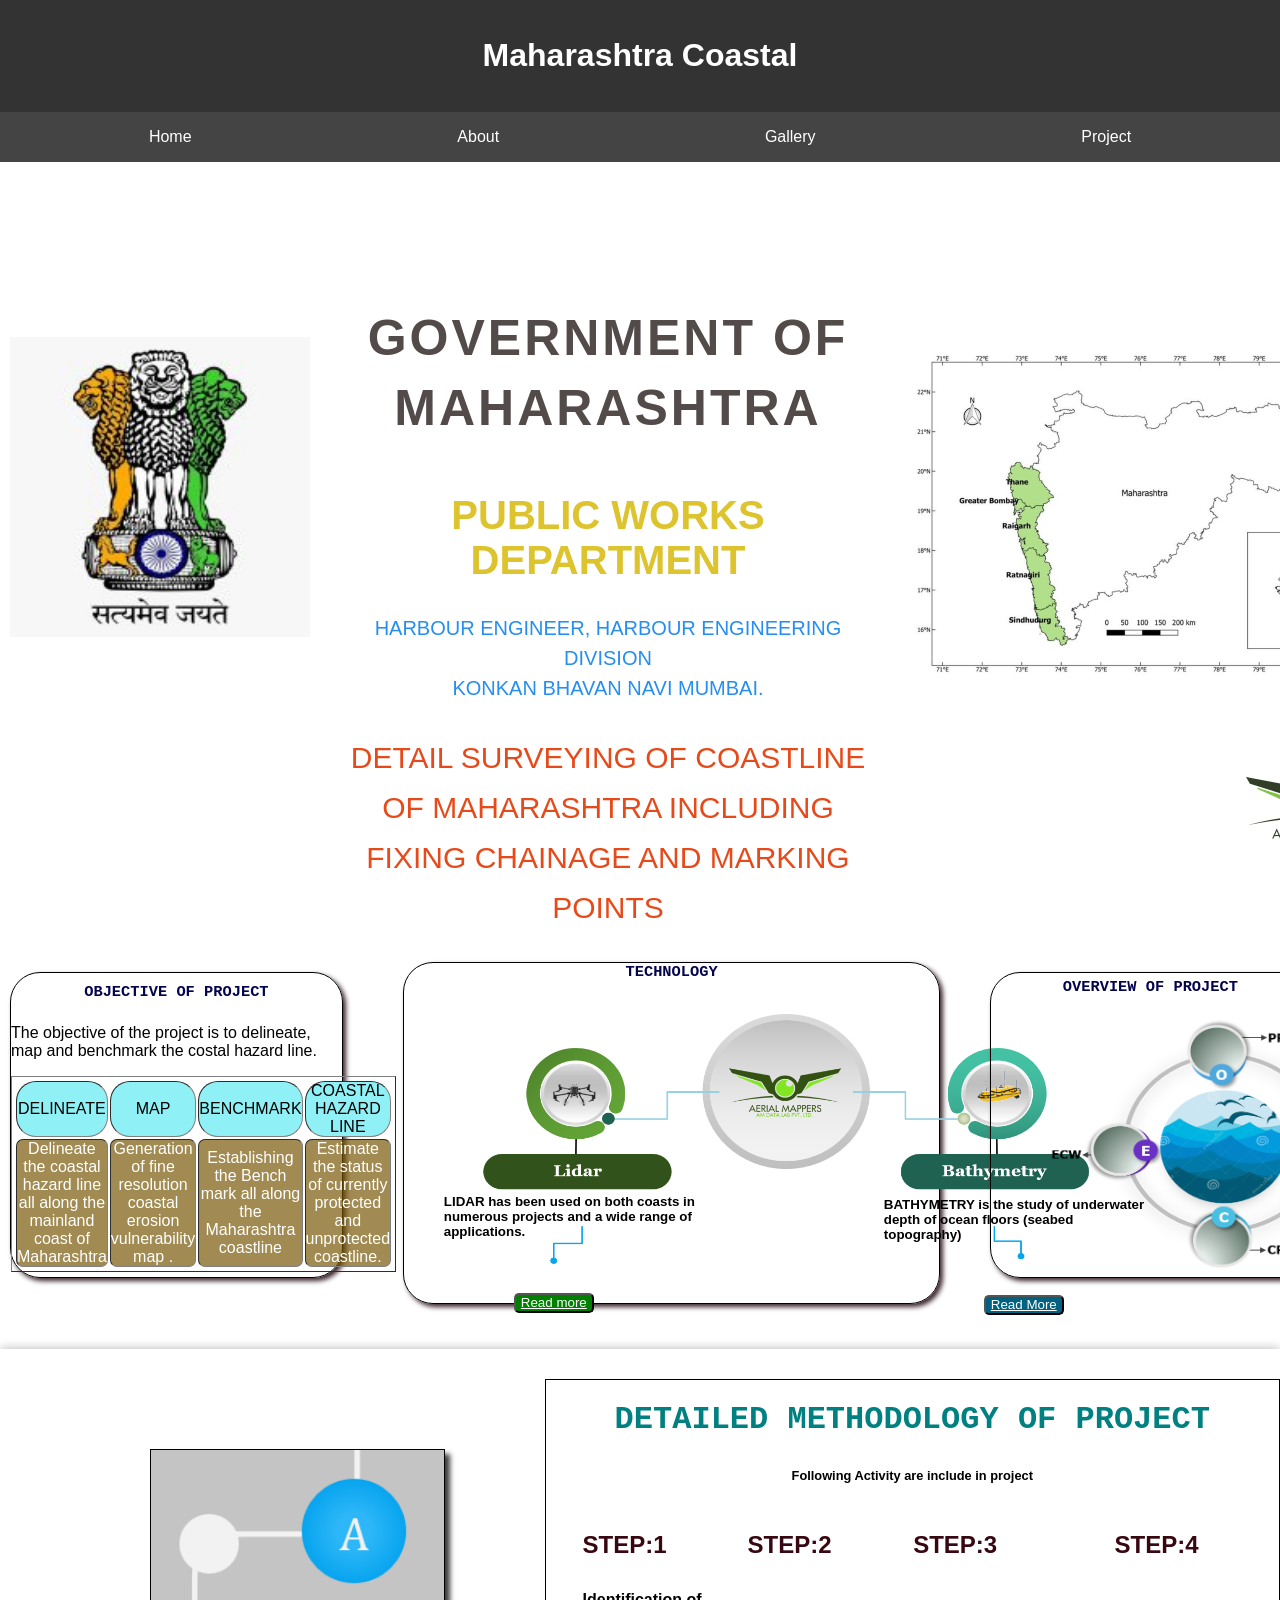
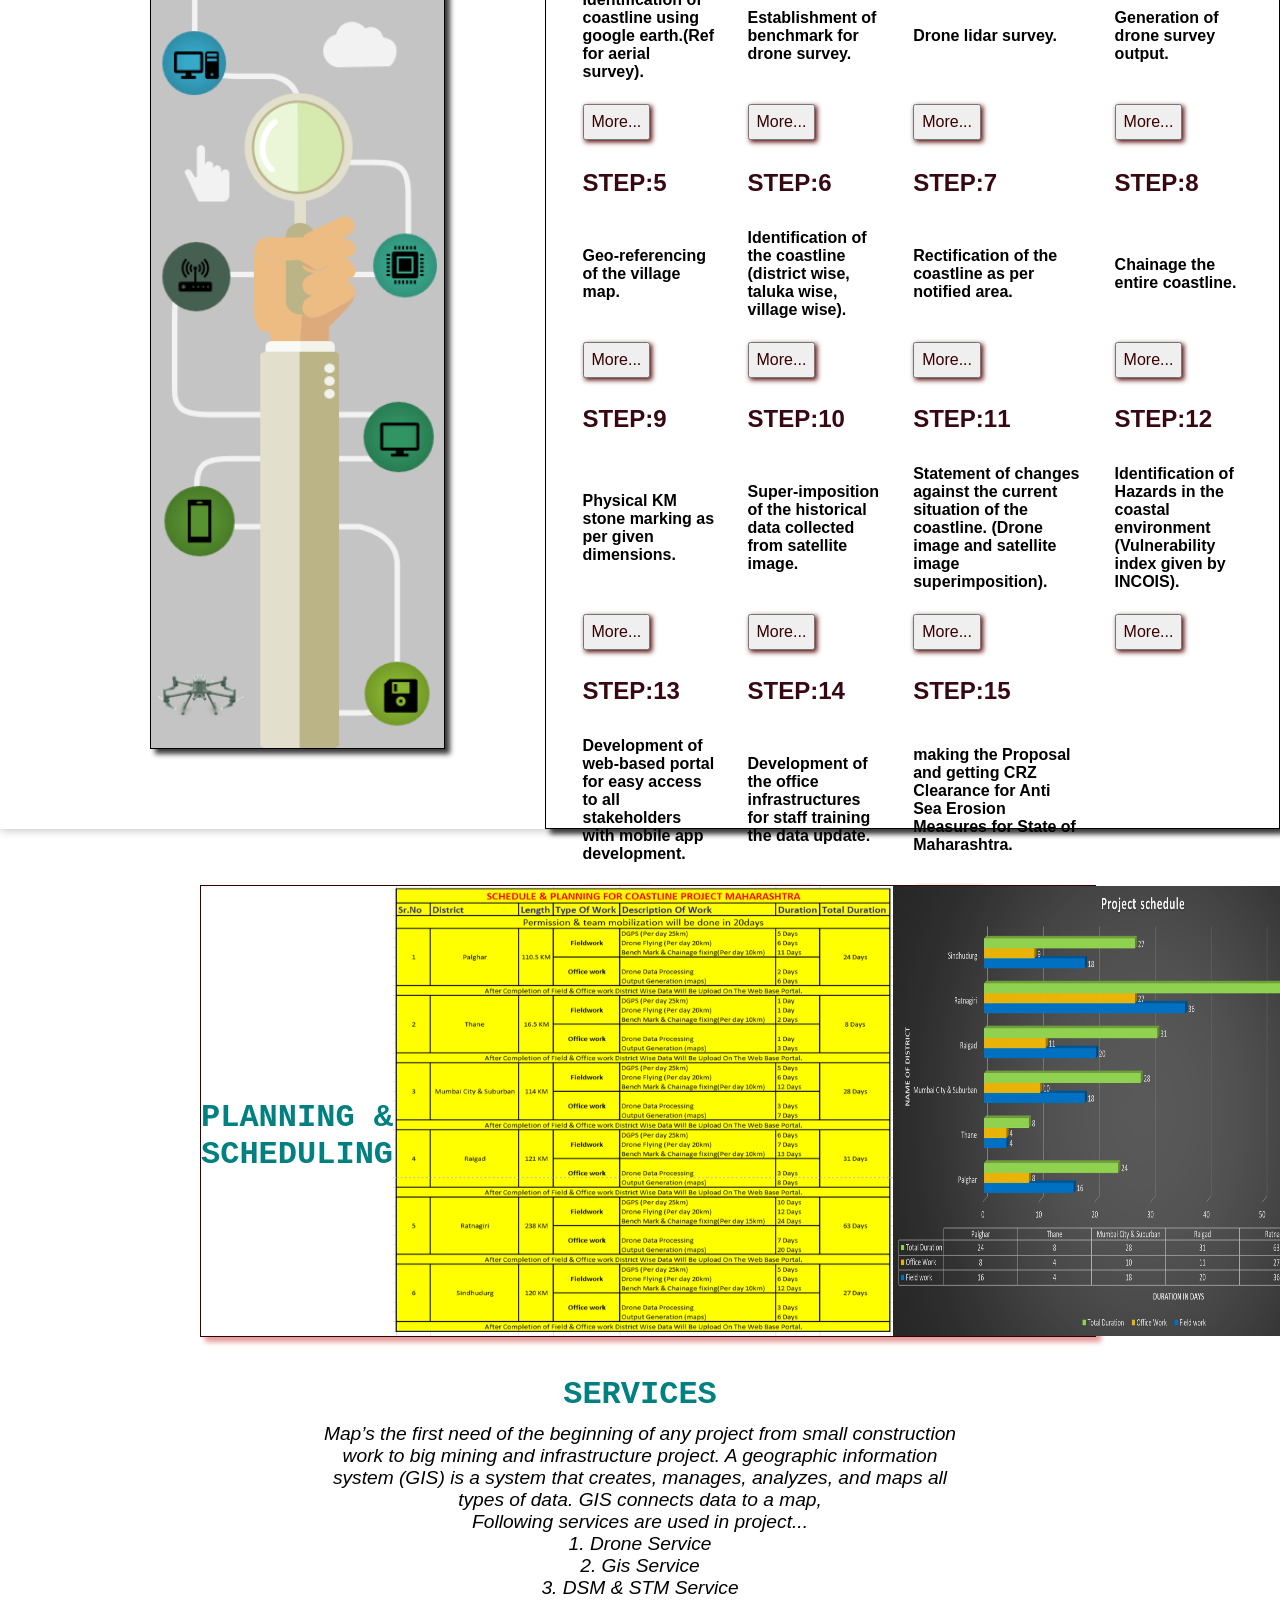
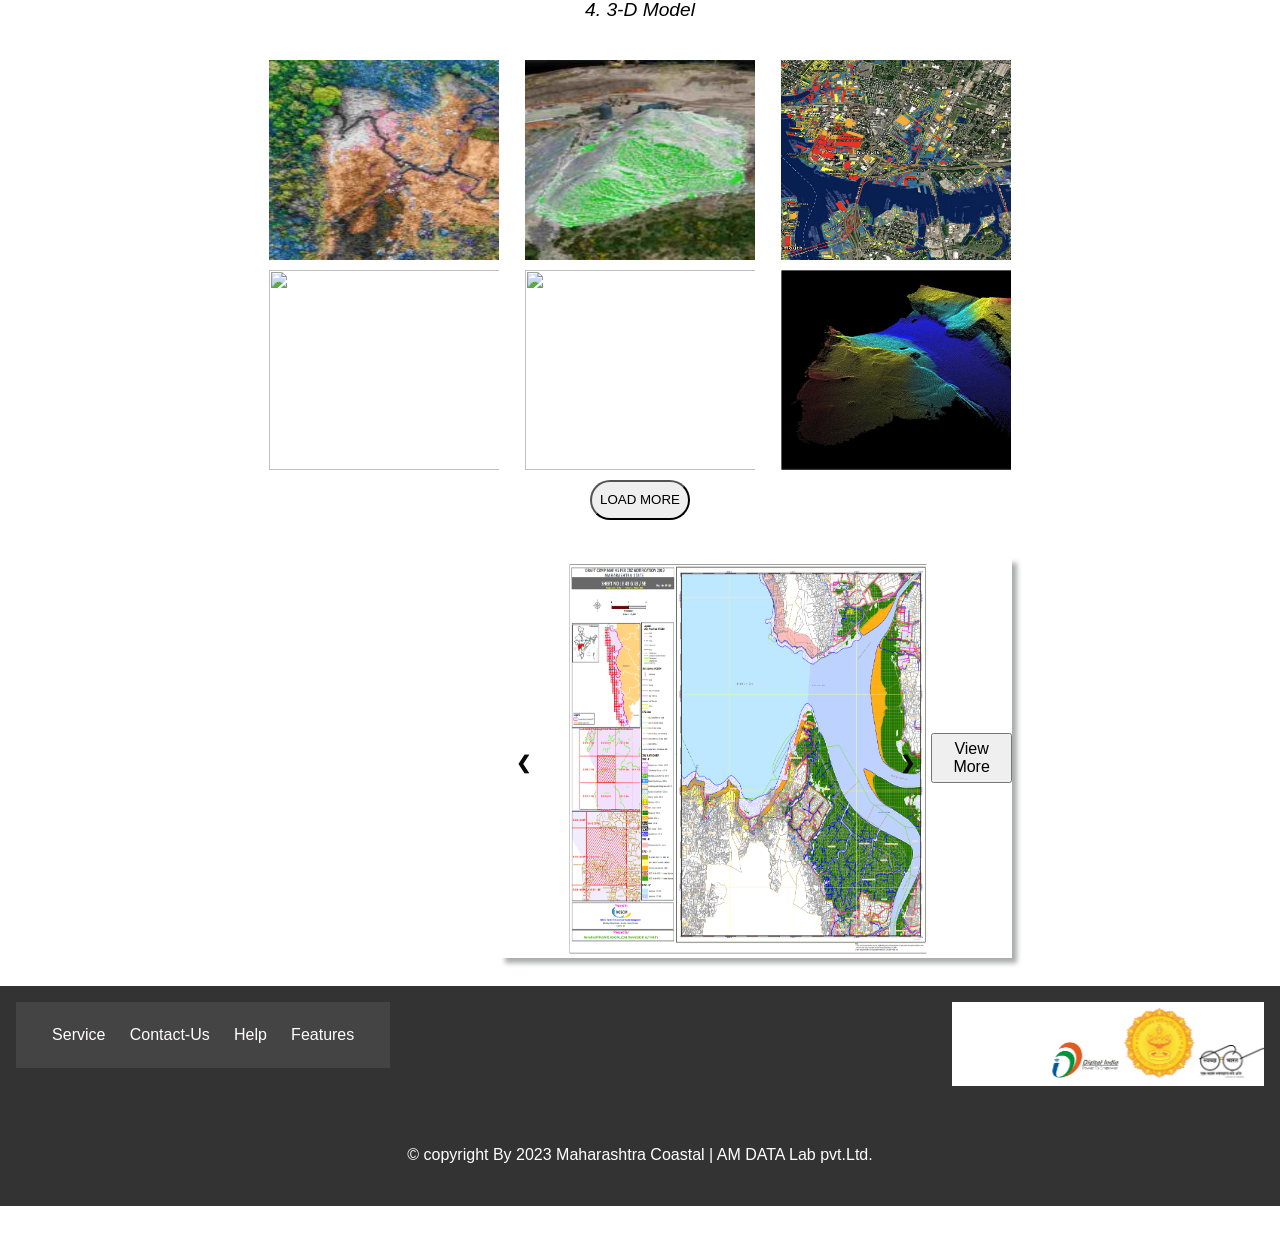
==== commit d07aad67: "AdDD" ====
--- a/index.html
+++ b/index.html
@@ -683,36 +683,69 @@
     
     <div class="end">
         <div class="box">
-            <div class="box1" data-category="drone">
-                <!-- Drone  -->
-                <img src="./img/service/Drone1.jpg" alt="" id="Drone-img" title="Done Image" class="image-hover">
-            </div>
-            <!-- <div class="box1" data-category="drone">
-                Drone 
-                <img src="./img/drone2.jpg" alt="">
-            </div> -->
-            <div class="box1" data-category="drone">
-                <!-- Drone  -->
-                <img src="./img/service/Drone3.jpg" alt="" id="Drone-img" title="Drone Image" class="image-hover">
-            </div>
-            <div class="box1" data-category="gis">
-                <!-- Gis -->
-                <img src="./img/service/GIS.jpg" alt="" id="GIS-img" title="GIS Image" class="image-hover">
-            </div>
-            <div class="box1" data-category="gis">
-                <!-- Gis -->
-                <img src="./img/service/GIS 1.png" alt="" id="GIS-img" title="GIS Image" class="image-hover">
-            </div>
-            <div class="box1" data-category="dsm-dtm">
-                <!-- DSM & DTM -->
-                <img src="./img/service/DSM.jpg" alt="" id="DSM-img" title="DSM & DTMImage" class="image-hover">
-            </div>
-            <!-- <div class="box1" data-category="dsm-dtm">DSM & DTM</div> -->
-            <div class="box1" data-category="3d-model">
-                <!-- 3-D Model -->
-                <img src="./img/service/3-D.png" alt="" id="img-3d" title="3d-model Image" class="image-hover">
-            </div>
-            <!-- <div class="box1" data-category="drone">Drone</div> -->
+            <!-- <div class="box1" data-category="drone"> -->
+<!-- Drone  -->
+                <!-- <img src="./img/service/Drone1.jpg" alt="" id="Drone-img" title="Done Image" class="image-hover"> -->
+            <!-- </div> -->
+            <!-- <div class="box1" data-category="drone"> -->
+ <!-- Drone  -->
+                <!-- <img src="./img/service/Drone3.jpg" alt="" id="Drone-img" title="Drone Image" class="image-hover"> -->
+            <!-- </div> -->
+            <!-- <div class="box1" data-category="gis"> -->
+ <!-- Gis -->
+                <!-- <img src="./img/service/GIS.jpg" alt="" id="GIS-img" title="GIS Image" class="image-hover"> -->
+            <!-- </div> -->
+            <!-- <div class="box1" data-category="gis"> -->
+  <!-- Gis -->
+                <!-- <img src="./img/service/GIS 1.png" alt="" id="GIS-img" title="GIS Image" class="image-hover"> -->
+            <!-- </div> -->
+            <!-- <div class="box1" data-category="dsm-dtm"> -->
+ <!-- DSM & DTM -->
+                <!-- <img src="./img/service/DSM.jpg" alt="" id="DSM-img" title="DSM & DTMImage" class="image-hover"> -->
+            <!-- </div> -->
+         
+            <!-- <div class="box1" data-category="3d-model"> -->
+<!-- 3-D Model -->
+                <!-- <img src="./img/service/3-D.png" alt="" id="img-3d" title="3d-model Image" class="image-hover"> -->
+            <!-- </div> -->
+       
+            <div class="campus">
+                <img src="./img/service/Drone1.jpg" alt="" id="img1">
+                <div class="layer">
+                    <h3> Drone</h3>
+                </div>
+            </div>
+            <div class="campus">
+                <img src="./img/service/Drone3.jpg" alt="" id="img1">
+                <div class="layer">
+                    <h3> Drone</h3>
+                </div>
+            </div>
+            <div class="campus">
+                <img src="./img/service/GIS.jpg" alt="" id="img2">
+                <div class="layer">
+                    <h3>Gis</h3>
+                </div>
+            </div>
+            <div class="campus">
+                <img src="./img/service/GIS 1.png" alt="" id="img2">
+                <div class="layer">
+                    <h3>Gis</h3>
+                </div>
+            </div>
+            <div class="campus">
+                <img src="./img/service/DSM.jpg" alt="" id="img3">
+                <div class="layer">
+                    <h3>DSM & DTM</h3>
+                </div>
+            </div>
+            <div class="campus">
+                <img src="./img/service/3-D.png" alt="" id="img4">
+                <div class="layer">
+                    <h3>3-D Model</h3>
+                </div>
+            </div>
+
         </div>
     </div>
     <div class="box_btn">
--- a/css/index.css
+++ b/css/index.css
@@ -8,7 +8,8 @@
 
 main {
     width: 100%;
-    height: 80vh;
+    height: auto;
+    /* height: 80vh; */
     display: flex;
     justify-content: center;
     align-items: center;
@@ -313,7 +314,8 @@
 
 /* methodology */
 .methodology {
-    height: 1100px;
+    /* height: 1100px; */
+    height: auto;
     width: 100%;
     box-shadow: 0 0 10px rgba(0, 0, 0, 0.3);
     /* background-color: rgb(248, 228, 202); */
@@ -508,7 +510,8 @@
 
 /* Planning and scheddulling */
 .planning {
-    height: 500px;
+    /* height: 500px; */
+    height: auto;
     width: 70%;
     margin-top: 20px;
     box-shadow: 5px 5px 5px rgb(228, 153, 153);
@@ -520,7 +523,8 @@
 }
 
 .planning #p1Div {
-    height: 350px;
+    /* height: 350px; */
+    height: auto;
     width: 300px;
     margin-top: 50px;
     /* border: 1px solid black; */
@@ -531,7 +535,8 @@
 }
 
 .planning #p2Div {
-    height: 500px;
+    /* height: 500px; */
+    height: auto;
     width: 1200px;
     align-items: center;
     justify-content: center;
@@ -639,7 +644,8 @@
 
 /* service */
 .service{
-    height: 85vh;
+    /* height: 85vh; */
+    height: auto;
     width: 100%;
     /* background-color: rgb(156, 138, 105); */
     display: flex;
@@ -648,8 +654,8 @@
     align-items: center;
 }
 .head{
- 
-    height: 20vh;
+ height: auto;
+    /* height: 20vh; */
     width: 50%;
     /* background-color:rgb(119, 87, 150); */
     text-align: center;
@@ -667,11 +673,11 @@
     /* font-weight: bold; */
 }
 
-#all{
-    color: red;
-}
-.end{margin-top: 20px;
-    height: 55vh;
+
+.end{
+    margin-top: 20px;
+    height: auto;
+    /* height: 55vh; */
     width: 100%;
     /* background-color:rgb(252, 252, 172); */
     display: flex;
@@ -680,7 +686,8 @@
     align-items: center;
 }
 .box{
-    height: 50vh;
+    height: auto;
+    /* height: 50vh; */
     width: 60%;
     /* border: 1px solid black; */
     display: flex;
@@ -703,69 +710,64 @@
     background-color:  #008080;
     color: #fff;
 }
-.box1{
-    height: 200px;
-    width: 300px;
-    /* background-color: rgb(209, 198, 78); */
-    /* background-color: #fffdfd; */
-
-}
-
-#Drone-img{
-    height: 200px;width: 300px;
-    border: 1px solid black;
-    box-shadow: 3px 3px 3px rgba(46, 44, 44, 0.849);
-}
-#img-3d{
-height: 200px;width: 300px;
-border: 1px solid black;
-box-shadow: 3px 3px 3px rgba(46, 44, 44, 0.849);
-}
-#GIS-img{
-    height: 200px;width: 300px;
-    border: 1px solid black;
-    box-shadow: 3px 3px 3px rgba(46, 44, 44, 0.849);
-}
-#DSM-img{
-    height: 200px;width: 300px;
-    border: 1px solid black;
-    box-shadow: 3px 3px 3px rgba(46, 44, 44, 0.849);
-}
-
-.image-hover {
-    transition: filter 0.1s; /* Add a smooth transition effect */
-}
-
-.image-blur {
-    filter: blur(1px); /* Adjust the blur strength as needed */
-}
-@keyframes slideInFromBottom {
-    from {
-        opacity: 0.5;
-        transform: translateY(-100px);
-    }
-
-    to {
-        opacity: 1;
-        transform: translateY(10px);
-    }
-}
-
-.box :hover{
-    animation: slideInFromBottom 1.5s ;
-}
-
-
+
+.campus {
+    flex-basis: 30%;
+    margin-bottom: 10px;
+    position: relative;
+    overflow: hidden;
+}
+.campus img {
+    height: 200px;width: 350px;
+    display: block;
+}
+
+.layer {
+    background: rgba(0, 0, 0, 0.2);
+    height: 100%;
+    width: 100%;
+    position: absolute;
+    top: 0;
+    left: 0;
+    transition: 0.5s; /* Increased transition time for smoother animation */
+    display: flex;
+    flex-direction: column;
+    justify-content: flex-end;
+    padding: 10px;
+    box-sizing: border-box;
+    opacity: 0;
+}
+.layer h3 {
+    width: 100%;
+    /* font-weight: 500; */
+    color: aliceblue;
+    font-size: 25px;
+    position: absolute;
+    text-align: center;
+    bottom: -50px; /* Initial position below the container */
+    left: 0;
+    margin: 0;
+    opacity: 0;
+    transition: 0.5s;
+}
+.campus:hover .layer {
+    opacity: 1;
+}
+.layer:hover h3 {
+    opacity: 1;
+    bottom: 50%; /* Move the text to the center */
+    transform: translateY(-30%); /* Adjust to center the text vertically */
+}
 
 /* mobile view ============================================================================================================================================================================*/
 @media only screen and (max-width: 600px) {
    
-
     main {
         width: 100%;
-        height: auto;
-        /* height: 95vh; */
-        display: flex;
+        /* height: auto; */
+        height: 55vh;
+        display: flex;
+        margin-top: 0px;
         justify-content: center;
         align-items: center;
         text-align: center;
@@ -776,20 +778,21 @@
     .logodiv {
         width: 20%;
         height: 7vh;
-        margin-top: 0vh;
+        margin-top: 20vh;
         /* background-color: #585656; */
     }
 
     .logodiv img {
         height: 50px;
         width: 50px;
-        margin-top: 10px;
+        /* margin-top: 10px; */
     }
 
     section {
         width: 60%;
-        height: 70vh;
-        margin-top: 0vh;
+        height: 40vh;
+      /* height: auto; */
+        margin-top: 20vh;
         /* background-color: #d36c6c; */
     }
 
@@ -797,7 +800,7 @@
         width: 20%;
         height: 7vh;
         margin-left: -1vh;
-        margin-top: -0vh;
+        margin-top: 20vh;
         /* background-color: #585656; */
     }
 
@@ -809,7 +812,7 @@
     }
 
     .d1 img {
-        margin-top: 10px;
+        /* margin-top: 10px; */
         height: 50px;
         width: 50px;
     }
@@ -817,7 +820,7 @@
     .d2 {
         width: 75%;
         height: 40px;
-        margin-top: 35px;
+        margin-top: 150px;
         margin-left: 20px;
         /* background-color: #290101; */
     }
@@ -863,17 +866,21 @@
     }
 
     .content {
-        height: 75vh;
-        width: 100%;
-        display: inline;
+        /* height: 75vh; */
+        height: auto;
+        width: 100%;
+        align-items: center;
+        justify-content: center;
+        display: block;
+    
         /* background-color: rgb(187, 171, 171); */
         /* margin-top: 50px; */
     }
 
     /* Table Objective */
     .objective {
-        margin-top: -450px;
-        height: 22vh;
+        margin-top:0px;
+        height: 25vh;
         width: 100%;
         border-radius: 30px;
         margin-left: 0px;
@@ -890,15 +897,15 @@
     }
 
     .objective p {
-        margin-top: 3px;
-        font-size: 0.8rem;
-        margin-top: -8px;
+        /* margin-top: -10px; */
+        font-size: 0.7rem;
+        margin-top: -30px;
         text-align: center;
         /* background-color: black; */
     }
 
     table {
-        font-size: 0.67rem;
+        font-size: 0.60rem;
         margin-left: -2px;
         border-radius: 15px;
         background-color: rgb(216, 223, 219);
@@ -925,7 +932,7 @@
 
     /* Tecchnology */
     .technology {
-        height: 22vh;
+        height: 30vh;
         width: 100%;
         margin-top: 20px;
         border-radius: 30px;
@@ -935,9 +942,9 @@
     }
 
     #d1 {
-        margin-top: -40px;
+        margin-top: -55px;
         margin-left: 0px;
-        font-size: 0.67rem;
+        font-size: 0.60rem;
         height: 20px;
         width: 140px;
         /* background-color: #f39797; */
@@ -945,7 +952,7 @@
 
     #d1 button {
         margin-left: 10px;
-        margin-top: -5px;
+        /* margin-top: -10px; */
         height: 15px;
         font-size: 0.7rem;
         width: 80px;
@@ -961,11 +968,11 @@
     }
 
     #d2 {
-        margin-top: -20px;
+        margin-top: -30px;
         margin-left: 150px;
-        font-size: 0.65rem;
+        font-size: 0.60rem;
         height: 20px;
-        width: 120px;
+        width: 140px;
         /* background-color:#996c6c; */
     }
 
@@ -990,25 +997,33 @@
     }
 
     .technology img {
-        height: 130px;
-        width: 270px;
+     height: 70%;
+     width: 100%;
+     margin-top: -20px;
+        /* height: 130px;
+        width: 270px; */
         margin-left: 0px;
     }
 
     /* read more lidar*/
     .popup-container {
         display: none;
-        font-size: 0.7rem;
+        font-size: 0.5rem;
         position: fixed;
         top: 45%;
-        left: 35%;
+        left: 30%;
         margin-left: 40px;
-        transform: translate(-50%, -50%);
-        padding: 2px;
+        transform: translate(-60%, -50%);
+        padding: 3px;
         background-color: #fff;
         box-shadow: 0 0 10px rgba(0, 0, 0, 0.3);
     }
-
+    .popup-container p {
+        margin-top: -20px;
+        font-style: italic;
+        line-height: 10px;
+        font-weight: bold;
+    }
     .read-more-button {
         cursor: pointer;
         color: blue;
@@ -1024,7 +1039,7 @@
 
     /* Overview */
     .Overview {
-        height: 22vh;
+        height: 25vh;
         width: 100%;
         margin-top: 20px;
         border-radius: 30px;
@@ -1034,8 +1049,9 @@
     }
 
     .Overview img {
+        margin-top: -30px;
         margin-left: -7px;
-        height: 130px;
+        height: 140px;
         width: 280px;
     }
 
@@ -1049,7 +1065,8 @@
 
     /* methodology */
     .methodology {
-        height: 950px;
+        /* height: 950px; */
+        height: auto;
         width: 100%;
         box-shadow: 0 0 10px rgba(0, 0, 0, 0.3);
         /* background-color: rgb(248, 228, 202); */
@@ -1063,7 +1080,7 @@
         margin-left: 80px;
         margin-top: -30px;
         box-shadow: 2px 2px 2px rgb(59, 59, 59);
-        /* background-color: rgb(197, 196, 196); */
+        background-color: rgb(197, 196, 196);
         border: 1px solid;
         display: flex;
         justify-content: center;
@@ -1076,7 +1093,8 @@
     }
 
     #m2 {
-        height: 600px;
+        /* height: 600px; */
+        height: auto;
         width: 280px;
         margin-left: 0px;
         margin-top: 10px;
@@ -1084,22 +1102,13 @@
         /* background-color: rgb(127, 172, 157); */
         border: 1px solid;
     }
-
-    #m2 h2 {
-        margin-top: 10px;
-        font-size: 1.1rem;
-        font-family: 'Courier New', Courier, monospace;
-        text-align: center;
-        /* color: rgb(4, 4, 78); */
-        color: rgb(1, 39, 41);
-    }
-
     #m2 h3 {
         font-size: 1rem;
         text-align: center;
     }
 
     #m2 table {
+        width: 90%;
         padding: 1px;
     }
 
@@ -1147,10 +1156,10 @@
     /* read more for steps */
     .popup-container-s1 {
         display: none;
-        font-size: 0.7rem;
-        position: fixed;
-        top: 45%;
-        left: 35%;
+        font-size: 0.6rem;
+        position:fixed;
+        top: 50%;
+        left: 40%;
         margin-left: 40px;
         transform: translate(-50%, -50%);
         padding: 2px;
@@ -1168,7 +1177,7 @@
 
     .popup-container-s1 img {
         height: 100px;
-        width: 250px;
+        width: 200px;
     }
 
     .popup-container-s1 p {
@@ -1177,75 +1186,76 @@
     }
 
     .popup-container-s1 #s1 {
-        font-size: small;
+        font-size: smaller;
     }
 
     .popup-container-s1 #s2 {
-        font-size: small;
+        font-size: smaller;
     }
 
     .popup-container-s1 #s3 {
-        font-size: small;
+        font-size: smaller;
     }
 
     .popup-container-s1 #s4 {
-        font-size: small;
+        font-size: smaller;
     }
 
     .popup-container-s1 #s5 {
-        font-size: small;
+        font-size: smaller;
     }
 
     .popup-container-s1 #s6 {
-        font-size: small;
+        font-size: smaller;
     }
 
     .popup-container-s1 #s7 {
-        font-size: small;
+        font-size: smaller;
     }
 
     .popup-container-s1 #s8 {
-        font-size: small;
+        font-size: smaller;
     }
 
     .popup-container-s1 #s9 {
-        font-size: small;
+        font-size: smaller;
     }
 
     .popup-container-s1 #s10 {
-        font-size: small;
+        font-size: smaller;
     }
 
     .popup-container-s1 #s11 {
-        font-size: small;
+        font-size: smaller;
     }
 
     .popup-container-s1 #s12 {
-        font-size: small;
+        font-size: smaller;
     }
 
     .popup-container-s1 #s13 {
-        font-size: small;
+        font-size: smaller;
     }
 
     .popup-container-s1 #s14 {
-        font-size: small;
+        font-size: smaller;
     }
 
     .popup-container-s1 #s15 {
-        font-size: small;
+        font-size: smaller;
     }
 
     .popup-container-s1 #img9 {
-        height: 300px;
-        width: 250px;
+        height: 230px;
+        width: 200px;
     }
 
     /* Planning and scheddulling */
     .planning {
-        height: 600px;
-        width: 100%;
-        margin-top: 10px;
+        /* height: 600px; */
+        height: auto;
+        width: 100%;
+        margin-top: 20px;
         margin-left: 0px;
         box-shadow: 2px 2px 2px rgb(228, 153, 153);
         border: 1px solid rgb(54, 0, 0);
@@ -1254,7 +1264,8 @@
     }
 
     .planning #p1Div {
-        height: 50px;
+        /* height: 50px; */
+        height: auto;
         width: 300px;
         margin-left: 0px;
         margin-top: 0px;
@@ -1265,7 +1276,8 @@
     }
 
     .planning #p2Div {
-        height: 400px;
+        /* height: 400px; */
+        height: auto;
         width: 1000px;
         margin-top: 10px;
         margin-left: 10px;
@@ -1287,7 +1299,7 @@
     }
 
     .planning h2 {
-        margin-top: 10px;
+        margin-top: 20px;
         font-size: 1.2rem;
         font-family: 'Courier New', Courier, monospace;
         text-align: center;
@@ -1296,7 +1308,7 @@
 
      /*service  */
      .head{
-        margin-top: -60px;
+        /* margin-top: 80px; */
         height: 15vh;
         width: 100%;
         /* background-color:rgb(119, 87, 150); */
@@ -1305,23 +1317,29 @@
     .head h1{
         font-family: 'Courier New', Courier, monospace;
         font-size: 2rem;
-        margin-top: 50px;
+        /* margin-top: 50px; */
     }
     .head p{
-        margin-top: -20px;
+        /* margin-top: -20px; */
         font-style: italic;
         font-size: 0.8rem;
         /* font-weight: bold; */
     }
      .end{
-        margin-top: 140px;
-        height: 60vh;
+        margin-top: 150px;
+        /* height: 60vh; */
+        height: auto;
         width: 100%;
         /* background-color:rgb(252, 252, 172); */
     }
     .box{
-        height: 58vh;
+        /* height: 58vh; */
+        height: auto;
         width: 70%;
+        /* margin-top: 80px; */
+        align-items: center;
+        justify-content: center;
+        display: block;
         /* border: 1px solid black; */
         
     }
@@ -1342,37 +1360,29 @@
         width: 150px;
         background-color: #fffdfd;
     }
-    
-    #Drone-img{
-        height: 70px;width: 150px;
-        border: 1px solid black;
-        box-shadow: 3px 3px 3px rgba(46, 44, 44, 0.849);
-        margin-top: 2px;
-    }
-    #img-3d{
-    height:70px;width: 150px;
-    border: 1px solid black;
-    box-shadow: 3px 3px 3px rgba(46, 44, 44, 0.849);
-    margin-top: 2px;
-    }
-    #GIS-img{
-        height: 70px;width: 150px;
-        border: 1px solid black;
-        box-shadow: 3px 3px 3px rgba(46, 44, 44, 0.849);
-        margin-top: 2px;
-    }
-    #DSM-img{
-        height: 70px;width: 150px;
-        border: 1px solid black;
-        box-shadow: 3px 3px 3px rgba(46, 44, 44, 0.849);
-    }
-
+    .campus {
+        flex-basis: 25%;
+        margin-bottom: 10px;
+        position: relative;
+        overflow: hidden;
+    }
+    .campus img{
+        height: 100px;width: 210px;
+        border: 1px solid black
+        /* display: block; */
+    }
+    .layer h3 {
+        width: 100%;
+        font-size: 15px;
+    }
 
     /* slide show */
     .sliding {
-        height: 200px;
+        /* height: 200px; */
+        height: auto;
         width: 90%;
-        margin-top: -10px;
+        /* margin-top: 100px; */
+        /* margin-top: -10px; */
         margin-left: 10px;
         box-shadow: 2px 2px 2px rgb(169, 170, 170);
         display: flex;
@@ -1383,8 +1393,9 @@
     .slideshow-container {
         max-width: 300px;
         height: 200px;
+        margin-top: 20px;
         position: relative;
-        /* background-color: aquamarine; */
+        background-color: aquamarine;
         margin: auto;
     }
 
@@ -1411,9 +1422,6 @@
         font-size: 10px;
         cursor: pointer;
     }
-
-   
-
 }
 
 /* 400 to 500 ==============================================================================================================================================================================*/
